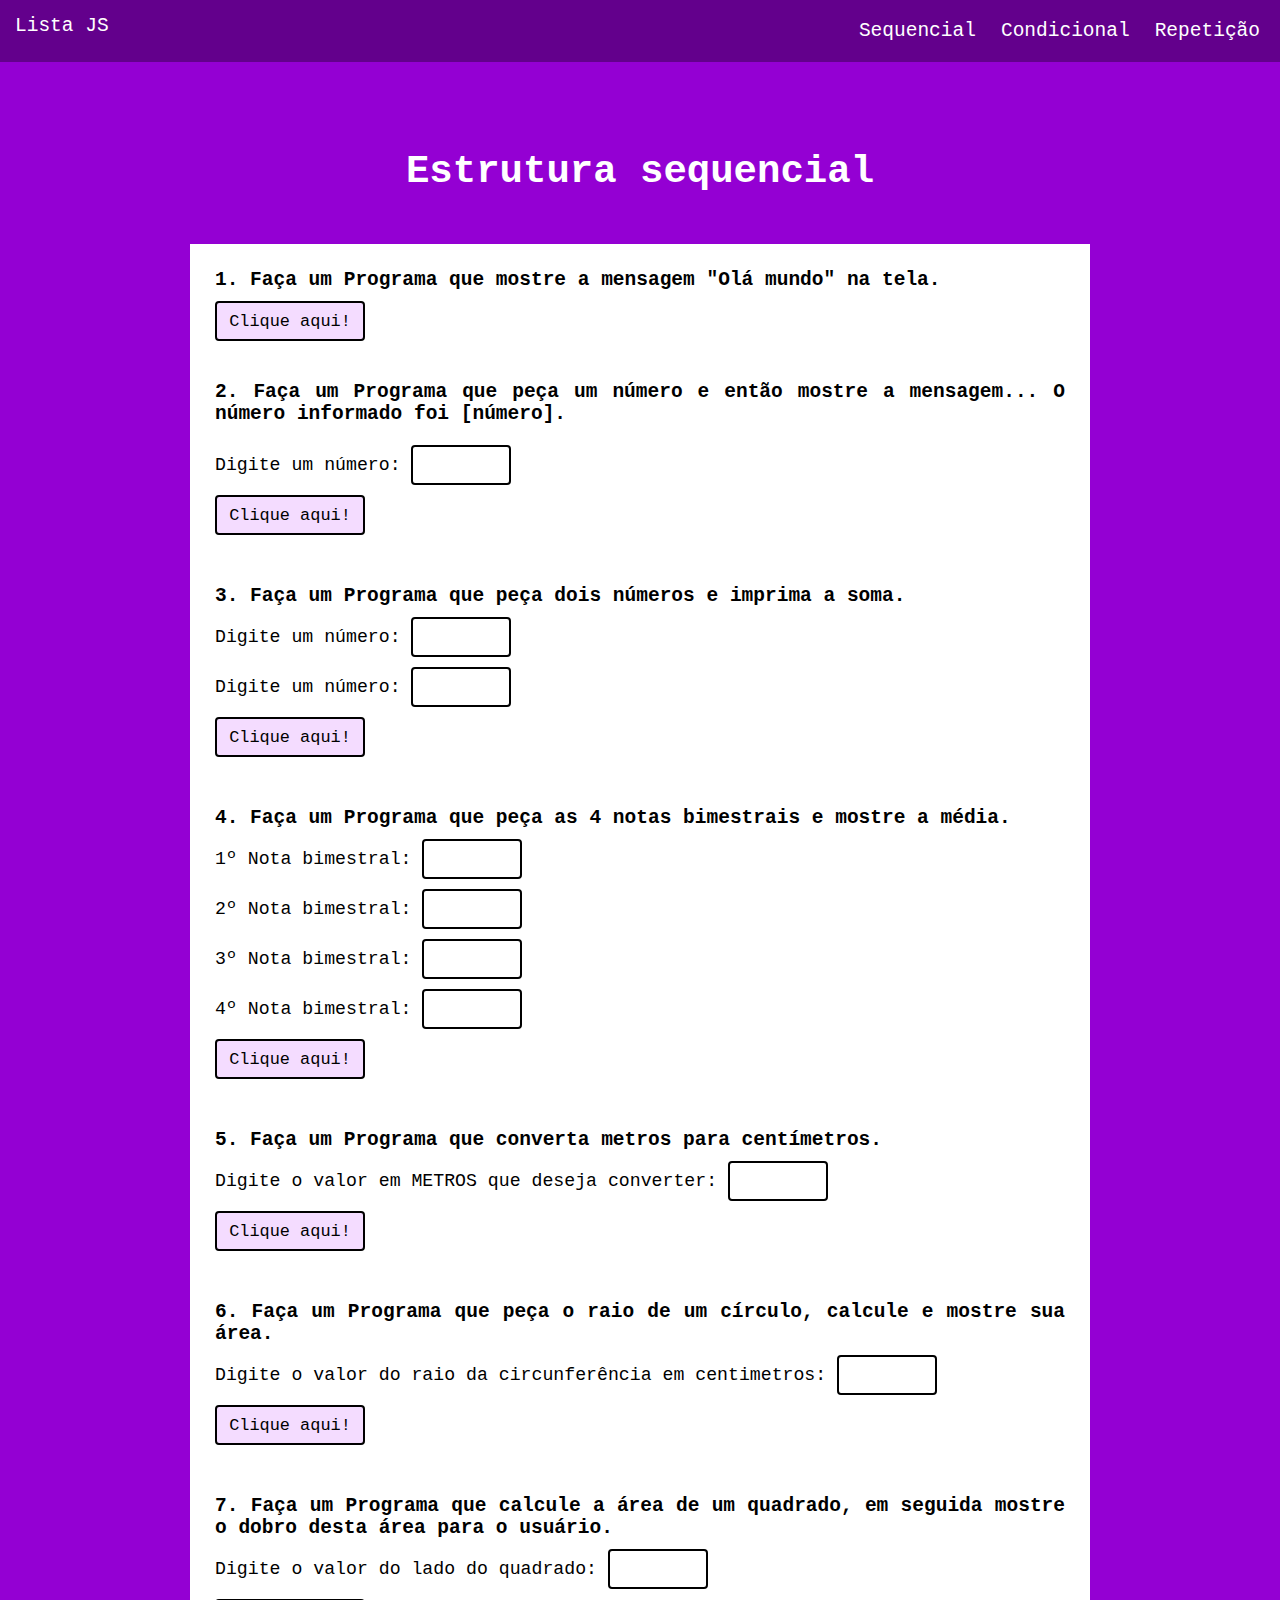
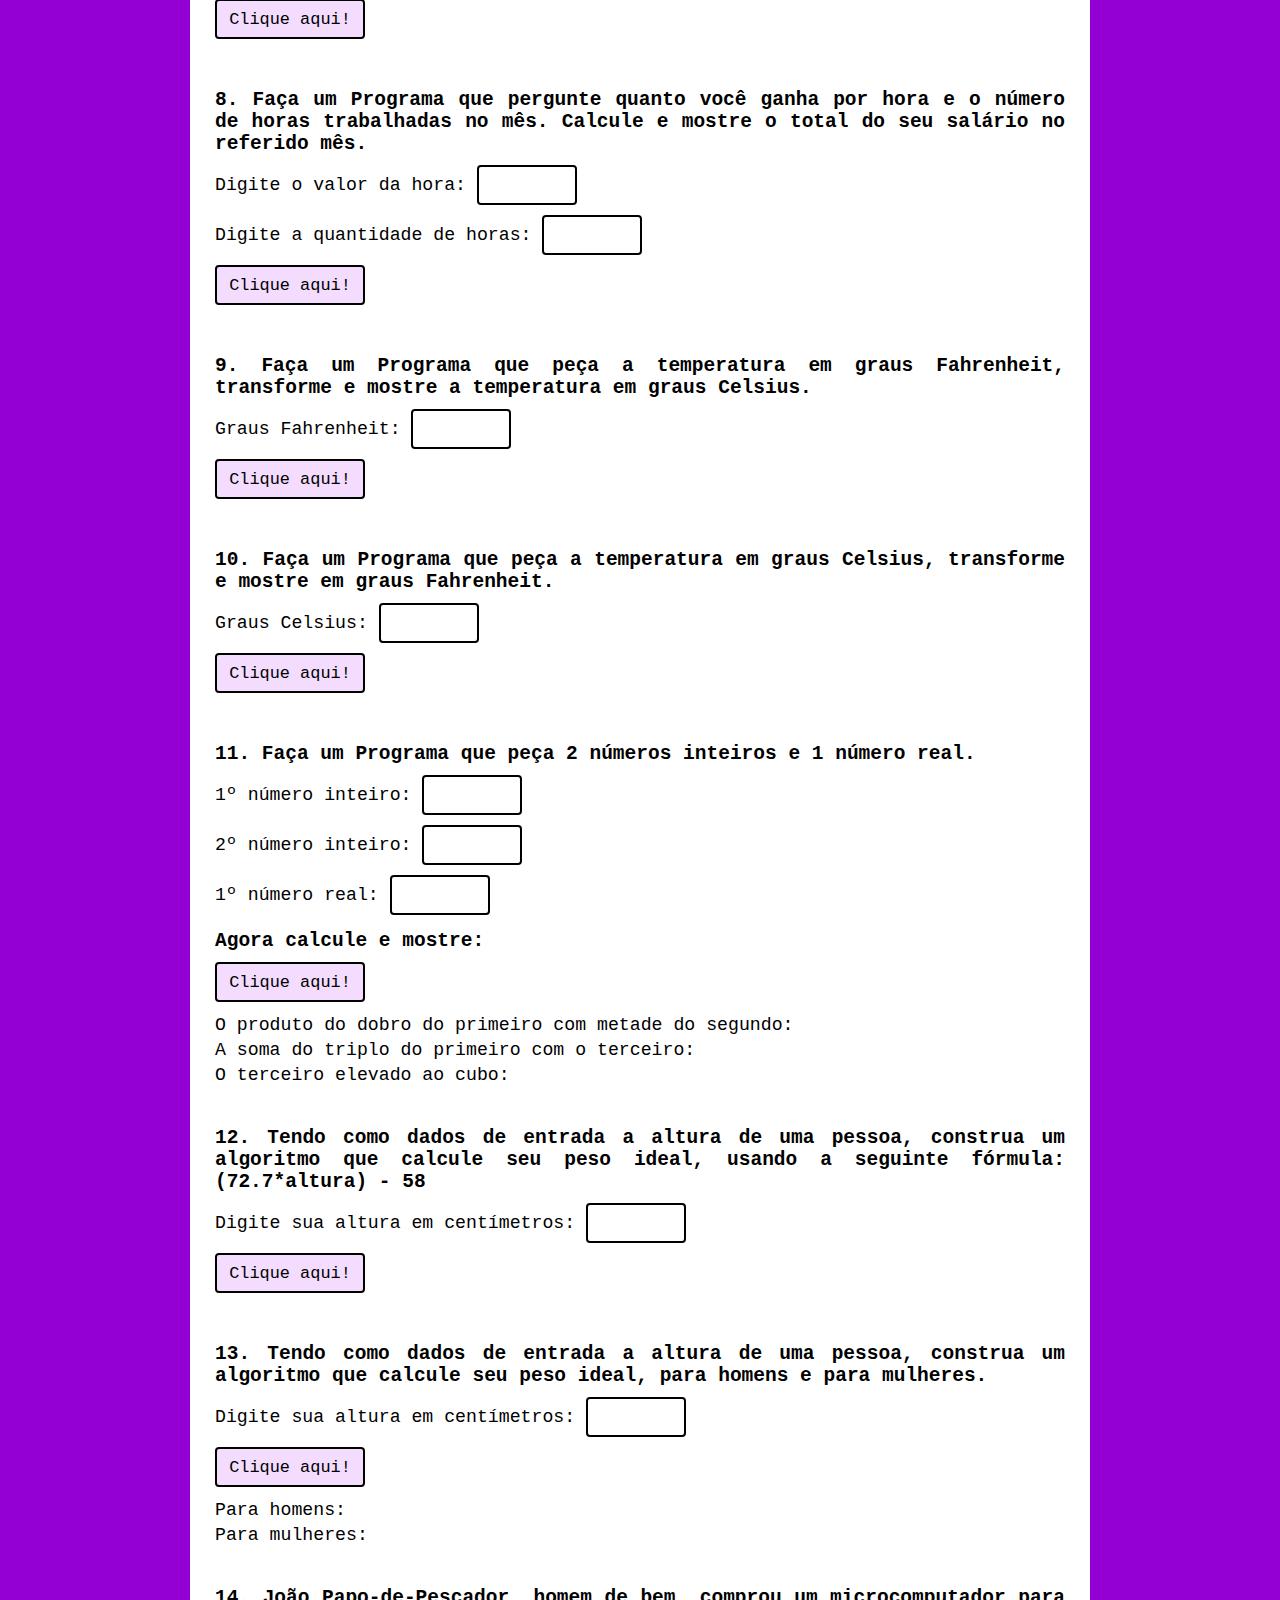
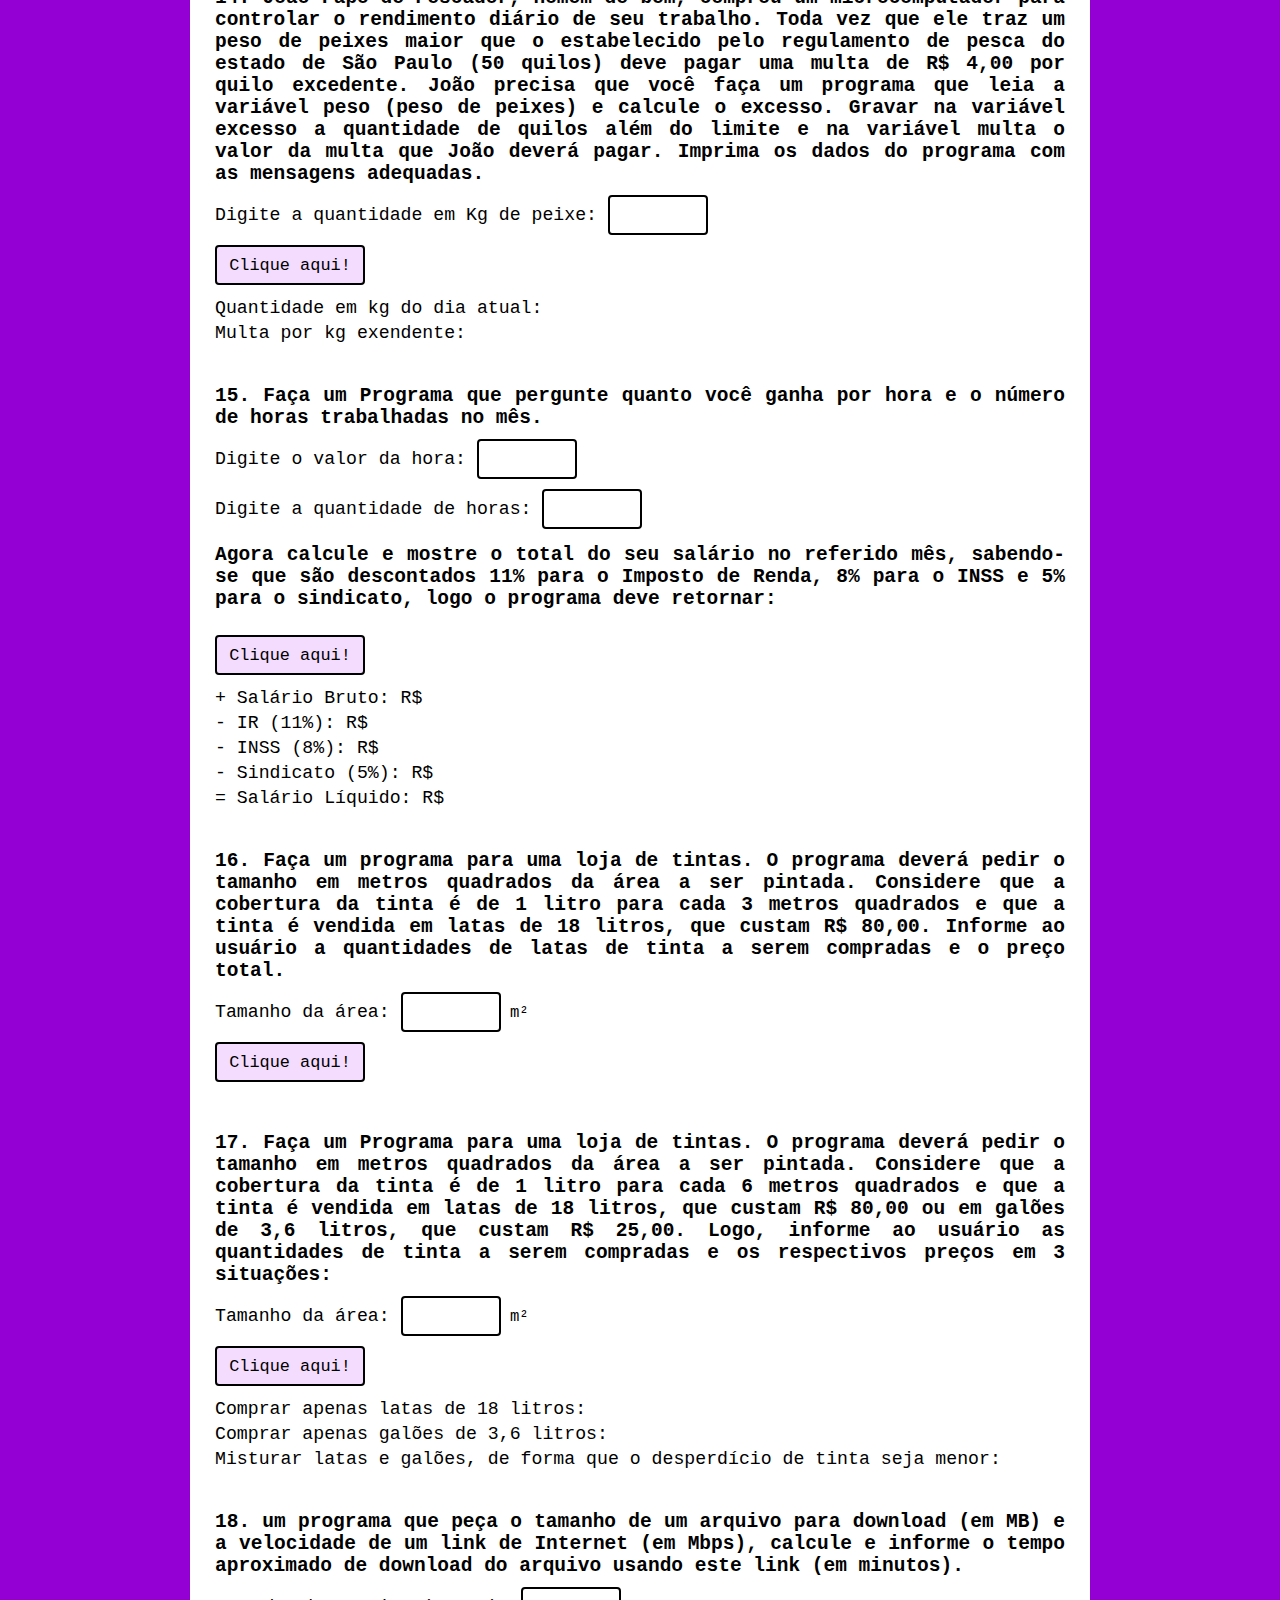
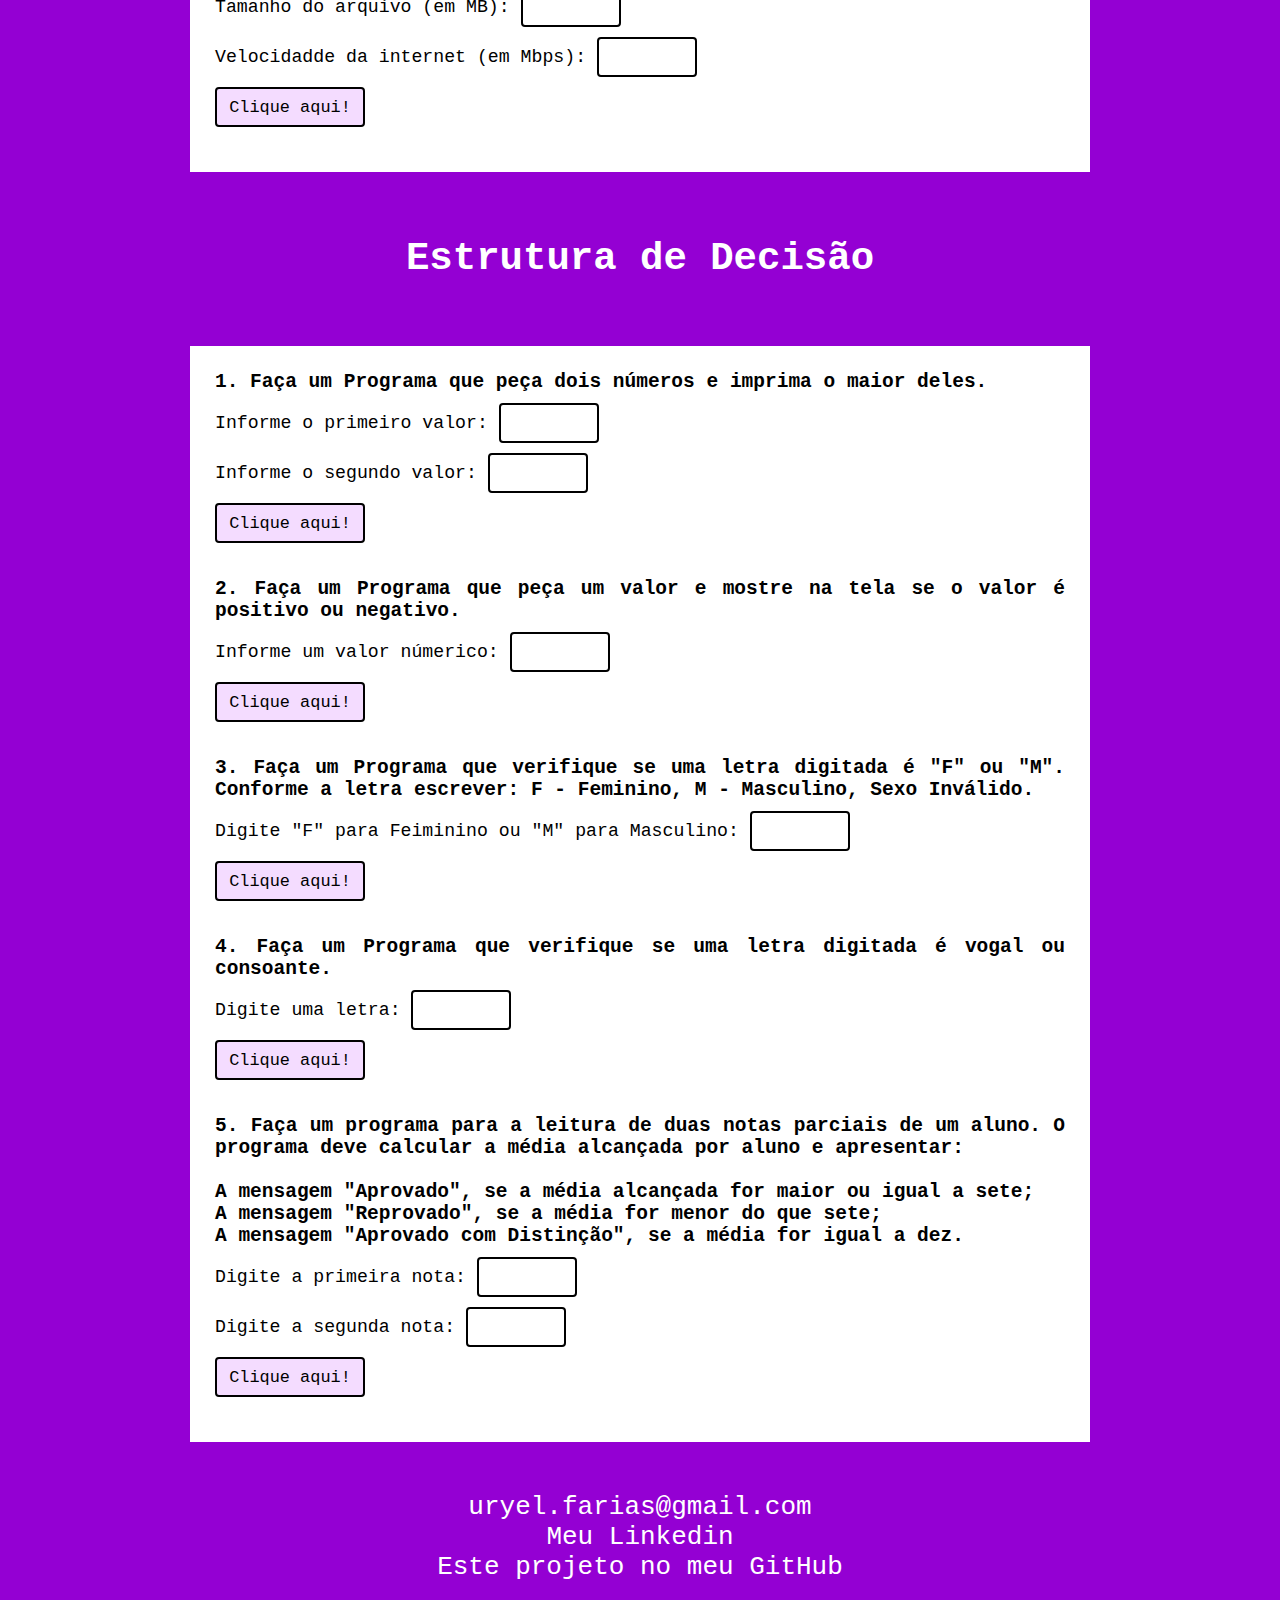
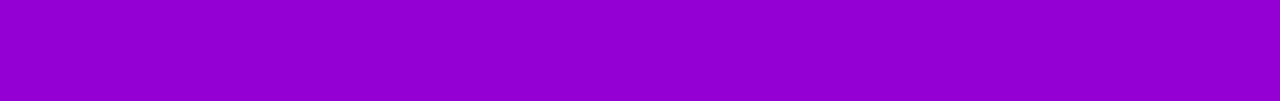
==== index.html @ a4e15558 "Exercício 5 da lista Condicional concluído." ====
<!DOCTYPE html>
<html lang="pt-br">
<head>
    <meta charset="UTF-8">
    <meta http-equiv="X-UA-Compatible" content="IE=edge">
    <meta name="viewport" content="width=device-width, initial-scale=1.0">
    <link rel="stylesheet" href="styles/style.css">
    <title>Exercícios JS</title>
</head>
<body>
    <header>
        <div id="menu_logo">
            <p>Lista JS</p>
        </div>

        
            <div id="menu_itens">
                <nav>
                    <ul>
                        <li>Sequencial</li>
                        <li>Condicional</li>
                        <li>Repetição</li>
                    </ul>
                </nav>
            </div>
        
    </header>
    
    <h1>Estrutura sequencial</h1>
        <section id="sequencial" class="sequencial">
<!-----------EXERCICIO 1.01------------>
            <div class="ex_sequencial">
                <h3>1. Faça um Programa que mostre a mensagem "Olá mundo" na tela.</h3>
                <section id="ex01_camada_1">
                        <button id="botao1_01" class="">Clique aqui!</button>
                </section>    
            </div>

<!-----------EXERCICIO 1.02------------>
        <div class="ex_sequencial">
            <h3>2. Faça um Programa que peça um número e então mostre a mensagem... O número informado foi [número].</h3>
            <section id="ex02_camada_1">
                <div id="conteudo_1-02">
                    <label 
                    for="questao_1-02" 
                    id="label-1-02" 
                    class="rotulos">Digite um número: </label>
                    <input 
                    type="number" 
                    name="entrada_1.02" 
                    min="0" 
                    id="questao_1-02" 
                    class="entradas">
                    <br>
                    
                    <button id="botao1_02">Clique aqui!</button>
                </div>
                <div id="resultado_1-02" class="resultadoFinalExercicios">
                </div>
            </section>
        </div>

<!-----------EXERCICIO 1.03------------>
        <div class="ex_sequencial">
            <h3>3. Faça um Programa que peça dois números e imprima a soma.</h3>

            <section id="ex03Camada1">
                <div id="conteudo_1-03">
                    <label 
                    for="questao3a" 
                    id="entradaEx3_1" 
                    class="rotulos">Digite um número: </label>
                    <input 
                    type="number" 
                    min="0"
                    id="questao3a" 
                    class="entradas">
                    <br>

                    <label 
                    for="questao3b" 
                    id="entradaEx3_2" 
                    class="rotulos">Digite um número: </label>
                    <input 
                    type="number"
                    min="0" 
                    id="questao3b" 
                    class="entradas">
                    <br>

                    <button id="botao1_03">Clique aqui!</button>


                </div>
                <div id="resultado_1-03" class="resultadoFinalExercicios">
                    <p></p>
                </div>
            </section>
        </div>

        <!-----------EXERCICIO 1.04------------>
        <div class="ex_sequencial">
            <h3>4. Faça um Programa que peça as 4 notas bimestrais e mostre a média.</h3>

            <section id="ex04Camada1">
                <div id="conteudo_1-04">
                    <label 
                    for="questao4a" 
                    id="entradaEx4_1" 
                    class="rotulos">1º Nota bimestral: </label>
                    <input 
                    type="number" 
                    min="0"
                    id="questao4a" 
                    class="entradas">
                    <br>

                    <label 
                    for="questao4b" 
                    id="entradaEx4_2" 
                    class="rotulos">2º Nota bimestral: </label>
                    <input 
                    type="number" 
                    min="0"
                    id="questao4b" 
                    class="entradas">
                    <br>

                    <label 
                    for="questao4c" 
                    id="entradaEx4_3" 
                    class="rotulos">3º Nota bimestral: </label>
                    <input 
                    type="number" 
                    min="0"
                    id="questao4c" 
                    class="entradas">
                    <br>

                    <label 
                    for="questao4d" 
                    id="entradaEx4_4" 
                    class="rotulos">4º Nota bimestral: </label>
                    <input 
                    type="number" 
                    min="0"
                    id="questao4d" 
                    class="entradas">
                    <br>
                </div>

                <button id="botao1_04">Clique aqui!</button>

                <div class="resultadoFinalExercicios" id="resultado_1-04">

                </div>
            </section>

        </div>

        <!-----------EXERCICIO 1.05------------>

        <div class="ex_sequencial">
            <h3>5. Faça um Programa que converta metros para centímetros.</h3>
            
            <section id="ex05Camada1">
                <div id="conteudo_1-05">

                    <label 
                    for="questao5"
                    id="entradaEx5"
                    class="rotulos">Digite o valor em METROS que deseja converter: </label>
                    
                    <input 
                    type="number"
                    min="0"
                    id="questao5"
                    class="entradas"
                    >
                    <br>

                    <button id="botao1_05">Clique aqui!</button>
                    
                </div>

                <div id="resultado_1-05" class="resultadoFinalExercicios">

                </div>

            </section>

        </div>

        <!-----------EXERCICIO 1.06------------>

        <div class="ex_sequencial">
            <h3>6. Faça um Programa que peça o raio de um círculo, calcule e mostre sua área.</h3>

            <section id="ex06Camada1">
                <div id="conteudo_1-06">

                <label 
                        for="questao6"
                        id="entradaEx6"
                        class="rotulos">Digite o valor do raio da circunferência em centimetros: </label>

                <input 
                    type="number"
                    min="0"
                    id="questao6"
                    class="entradas">
                    <br>

                <button id="botao1_06">Clique aqui!</button>
                </div>

                <div id="resultado_1-06" class="resultadoFinalExercicios">
                </div>

            </section>

        </div>
        <!-----------EXERCICIO 1.07------------>

        <div class="ex_sequencial">
            <h3>7. Faça um Programa que calcule a área de um quadrado, em seguida mostre o dobro desta área para o usuário.</h3>
            
            <section id="ex07Camada1">
                <div id="conteudo_1-07">

                    <label 
                    for="questao7"
                    id="entradaEx7"
                    class="rotulos">Digite o valor do lado do quadrado: </label>
                    
                    <input 
                    type="number"
                    min="1"
                    id="questao7"
                    class="entradas"
                    >
                    <br>

                    <button id="botao1_07">Clique aqui!</button>
                    

                </div>

            <div id="resultado_1-07" class="resultadoFinalExercicios">
            </div>

            </section>
        
        </div>

        <!-----------EXERCICIO 1.08------------>
        <div class="ex_sequencial">
            <h3>8. Faça um Programa que pergunte quanto você ganha por hora e o número de horas trabalhadas no mês. Calcule e mostre o total do seu salário no referido mês.</h3>
            <section id="ex08Camada1">
                <div id="conteudo_1-08">

                    <label 
                    for="questao8a"
                    id="entradaEx8_1"
                    class="rotulos">Digite o valor da hora: </label>
                    
                    <input 
                    type="number"
                    min="0"
                    id="questao8a"
                    class="entradas"
                    >
                    <br>

                    <label 
                    for="questao8b"
                    id="entradaEx8_2"
                    class="rotulos">Digite a quantidade de horas: </label>
                    
                    <input 
                    type="number"
                    min="0"
                    id="questao8b"
                    class="entradas"
                    >
                    <br>

                    <button id="botao1_08">Clique aqui!</button>
                    
                </div>

                <div id="resultado_1-08" class="resultadoFinalExercicios">
                </div>

            </section>

        </div>

        <!-----------EXERCICIO 1.09------------>
        <div class="ex_sequencial">
            <h3>9. Faça um Programa que peça a temperatura em graus Fahrenheit, transforme e mostre a temperatura em graus Celsius.</h3>
            <section id="ex09Camada1">
                <div id="conteudo_1-09">
    
                    <label 
                    for="questao9"
                    id="entradaEx9"
                    class="rotulos">Graus Fahrenheit: </label>
                        
                    <input 
                    type="number"
                    id="questao9"
                    class="entradas"
                    >
                    <br>
    
                    <button id="botao1_09">Clique aqui!</button>
                        
                </div>
    
                <div id="resultado_1-09" class="resultadoFinalExercicios">
                </div>
    
            </section>
    
        </div>

        <!-----------EXERCICIO 1.10------------>
        <div class="ex_sequencial">
            <h3>10. Faça um Programa que peça a temperatura em graus Celsius, transforme e mostre em graus Fahrenheit.</h3>
            <section id="ex10Camada1">
                <div id="conteudo_1-10">
    
                    <label 
                    for="questao10"
                    id="entradaEx10"
                    class="rotulos">Graus Celsius: </label>
                        
                    <input 
                    type="number"
                    id="questao10"
                    class="entradas"
                    >
                    <br>
    
                    <button id="botao1_10">Clique aqui!</button>
                        
                </div>
    
                <div id="resultado_1-10" class="resultadoFinalExercicios">
                </div>
    
            </section>
    
        </div>
        <!-----------EXERCICIO 1.11------------>

        <div class="ex_sequencial">
            <h3>11. Faça um Programa que peça 2 números inteiros e 1 número real.</h3>
            <section id="ex11Camada1">
                <div id="conteudo_1-11">
    
                    <label 
                    for="questao11a"
                    id="entradaEx11_1"
                    class="rotulos">1º número inteiro: </label>
                        
                    <input 
                    type="number"
                    min="0"
                    id="questao11a"
                    class="entradas"
                    >
                    <br>

                    <label 
                    for="questao11b"
                    id="entradaEx11_2"
                    class="rotulos">2º número inteiro: </label>
                        
                    <input 
                    type="number"
                    min="0"
                    id="questao11b"
                    class="entradas"
                    >
                    <br>

                    <label 
                    for="questao11c"
                    id="entradaEx11_3"
                    class="rotulos">1º número real: </label>
                        
                    <input 
                    type="number"
                    min="0"
                    id="questao11c"
                    class="entradas"
                    >
                    <br>
                    
                </div>
                <br>
                <h3>Agora calcule e mostre:</h3>

                <button id="botao1_11">Clique aqui!</button>

                <div class="resultadoFinalExercicios">
                    <p>O produto do dobro do primeiro com metade do segundo: <span id="item1Ex11"></span></p>
                    <p>A soma do triplo do primeiro com o terceiro: <span id="item2Ex11"></span></p>
                    <p>O terceiro elevado ao cubo: <span id="item3Ex11"></span></p>

                </div>
    
            </section>
    
        </div>
        <!-----------EXERCICIO 1.12------------>
        <div class="ex_sequencial">
            <h3>12. Tendo como dados de entrada a altura de uma pessoa, construa um algoritmo que calcule seu peso ideal, usando a seguinte fórmula: (72.7*altura) - 58</h3>
            <section id="ex12Camada1">
                <div id="conteudo_1-12">
    
                    <label 
                    for="questao12"
                    id="entradaEx12"
                    class="rotulos">Digite sua altura em centímetros: </label>
                        
                    <input 
                    type="number"
                    min="0"
                    id="questao12"
                    class="entradas"
                    >
                    <br>
    
                    <button id="botao1_12">Clique aqui!</button>
                    
                </div>
    
                <div id="resultado_1-12" class="resultadoFinalExercicios">
                </div>
    
            </section>
    
        </div>
        <!-----------EXERCICIO 1.13------------>
        <div class="ex_sequencial">
            <h3>13. Tendo como dados de entrada a altura de uma pessoa, construa um algoritmo que calcule seu peso ideal, para homens e para mulheres.</h3>
            <section id="ex13Camada1">
                <div id="conteudo_1-13">
    
                    <label 
                    for="questao13"
                    id="entradaEx13"
                    class="rotulos">Digite sua altura em centímetros: </label>
                        
                    <input 
                    type="number"
                    min="0"
                    id="questao13"
                    class="entradas"
                    >
                    <br>
    
                    <button id="botao1_13">Clique aqui!</button>
                    
                </div>
    
                <div class="resultadoFinalExercicios">
                    <p>Para homens: <span id="resultado_1-13a"></span></p>
                    <p>Para mulheres: <span id="resultado_1-13b"></span></p>
                </div>
    
            </section>
    
        </div>
        <!-----------EXERCICIO 1.14------------>
        <div class="ex_sequencial">
            <h3>14. João Papo-de-Pescador, homem de bem, comprou um microcomputador para controlar o rendimento diário de seu             trabalho. Toda vez que ele traz um peso de peixes maior que o estabelecido pelo regulamento de pesca do estado de São Paulo (50 quilos) deve pagar uma multa de R$ 4,00 por quilo excedente. João precisa que você faça um programa que leia a variável peso (peso de peixes) e calcule o excesso. Gravar na variável excesso a quantidade de quilos além do limite e na variável multa o valor da multa que João deverá pagar. Imprima os dados do programa com as mensagens adequadas.</h3>
            <section id="ex14Camada1">
                <div id="conteudo_1-14">
    
                    <label 
                    for="questao14"
                    id="entradaEx14"
                    class="rotulos">Digite a quantidade em Kg de peixe: </label>
                        
                    <input 
                    type="number"
                    min="0"
                    id="questao14"
                    class="entradas"
                    >
                    <br>
    
                    <button id="botao1_14">Clique aqui!</button>
                    
                </div>
    
                <div class="resultadoFinalExercicios">
                    <p>Quantidade em kg do dia atual: <span id="resultado_1-14a"></span></p>
                    <p>Multa por kg exendente: <span id="resultado_1-14b"></span></p>
                </div>
    
            </section>
    
        </div>
        <!-----------EXERCICIO 1.15------------>
        <div class="ex_sequencial">
            <h3>15. Faça um Programa que pergunte quanto você ganha por hora e o número de horas trabalhadas no mês. </h3>
            <section id="ex15Camada1">
                <div id="conteudo_1-15">

                    <label 
                    for="questao15a"
                    id="entradaEx15a"
                    class="rotulos">Digite o valor da hora: </label>
                    
                    <input 
                    type="number"
                    min="0"
                    id="questao15a"
                    class="entradas"
                    >
                    <br>

                    <label 
                    for="questao15b"
                    id="entradaEx15b"
                    class="rotulos">Digite a quantidade de horas: </label>
                    
                    <input 
                    type="number"
                    min="0"
                    id="questao15b"
                    class="entradas"
                    >
                    <br>
                    <br>

                    <h3>Agora calcule e mostre o total do seu salário no referido mês, sabendo-se que são descontados 11% para o Imposto de Renda, 8% para o INSS e 5% para o sindicato, logo o programa deve retornar:</h3>
                    <br>
                    <button id="botao1_15">Clique aqui!</button>

                </div>

                <div class="resultadoFinalExercicios">
                    <p>+ Salário Bruto: R$ <span id="resultado_15-1"></span></p>
                    <p>- IR (11%): R$ <span id="resultado_15-2"></span></p>
                    <p>- INSS (8%): R$ <span id="resultado_15-3"></span></p>
                    <p>- Sindicato (5%): R$ <span id="resultado_15-4"></span></p>
                    <p>= Salário Líquido: R$ <span id="resultado_15-5"></span></p>
                </div>

            </section>

        </div>

        <!-----------EXERCICIO 1.16------------>
        <div class="ex_sequencial">
            <h3>16. Faça um programa para uma loja de tintas. O programa deverá pedir o tamanho em metros quadrados da área a ser pintada. Considere que a cobertura da tinta é de 1 litro para cada 3 metros quadrados e que a tinta é vendida em latas de 18 litros, que custam R$ 80,00. Informe ao usuário a quantidades de latas de tinta a serem compradas e o preço total.</h3>
            <section id="ex16Camada1">
                <div id="conteudo_1-16">
    
                    <label 
                    for="questao16"
                    id="entradaEx16"
                    class="rotulos">Tamanho da área: </label>
                        
                    <input 
                    type="number"
                    min="0"
                    id="questao16"
                    class="entradas"
                    ><span> m²</span>
                    <br>
    
                    <button id="botao1_16">Clique aqui!</button>
                    
                </div>
    
                <div id="resultado_1-16" class="resultadoFinalExercicios">
                </div>
    
            </section>
    
        </div>
        <!-----------EXERCICIO 1.17------------>
        <div class="ex_sequencial">
            <h3>17. Faça um Programa para uma loja de tintas. O programa deverá pedir o tamanho em metros quadrados da área a ser pintada. Considere que a cobertura da tinta é de 1 litro para cada 6 metros quadrados e que a tinta é vendida em latas de 18 litros, que custam R$ 80,00 ou em galões de 3,6 litros, que custam R$ 25,00. Logo, informe ao usuário as quantidades de tinta a serem compradas e os respectivos preços em 3 situações:</h3>
            <section id="ex05Camada1">
                <div id="conteudo_1-05">
    
                    <label 
                    for="questao17"
                    id="entradaEx17"
                    class="rotulos">Tamanho da área: </label>
                        
                    <input 
                    type="number"
                    min="0"
                    id="questao17"
                    class="entradas"
                    ><span> m²</span>
                    <br>
    
                    <button id="botao1_17">Clique aqui!</button>
                    
                </div>
    
                <div class="resultadoFinalExercicios">
                    <p>Comprar apenas latas de 18 litros: <span id="resultado_1-17a"></span></p>
                    <p>Comprar apenas galões de 3,6 litros: <span id="resultado_1-17b"></span></p>
                    <p>Misturar latas e galões, de forma que o desperdício de tinta seja menor: <span id="resultado_1-17c"></span></p>
                </div>
    
            </section>
    
        </div>
        <!-----------EXERCICIO 1.18------------>
        <div class="ex_sequencial">
            <h3>18. um programa que peça o tamanho de um arquivo para download (em MB) e a velocidade de um link de Internet (em
                Mbps), calcule e informe o tempo aproximado de download do arquivo usando este link (em minutos).</h3>
            <section id="ex18Camada1">
                <div id="conteudo_1-18">
    
                    <label 
                    for="questao18a"
                    id="entradaEx18a"
                    class="rotulos">Tamanho do arquivo (em MB):  </label>
                        
                    <input 
                    type="number"
                    min="0"
                    id="questao18a"
                    class="entradas"
                    >
                    <br>
    
                    <label 
                    for="questao18b"
                    id="entradaEx18b"
                    class="rotulos">Velocidadde da internet (em Mbps): </label>
                        
                    <input 
                    type="number"
                    min="0"
                    id="questao18b"
                    class="entradas"
                    >
                    <br>

                    <button id="botao1_18">Clique aqui!</button>
                    
                </div>
    
                <div id="resultado_1-18" class="resultadoFinalExercicios">
                </div>
    
            </section>
    
        </div>
        

    </section>

    <h2 id="estruturaCondicional">Estrutura de Decisão</h2>

    <article class="estruturaDecisao-bg">
        <section class="estruturaDecisao">


<!-----------EXERCICIO 2.01------------>
            <div class="conteudo">

                <h3>1. Faça um Programa que peça dois números e imprima o maior deles.</h3>
            
            <section id="dadosDeEntrada_decisao_exercicio">
                <div id="conteudo_2-01">
    
                    <label 
                    for="entrada-2-01a"
                    id="descricao-ex2-01a"
                    class="rotulos">Informe o primeiro valor: </label>
                        
                    <input 
                    type="number"
                    min="0"
                    id="entrada-2-01a"
                    class="entradas"
                    >
                    <br>

                    <label 
                    for="entrada-2-01b"
                    id="descricao-ex2-01b"
                    class="rotulos">Informe o segundo valor: </label>
                        
                    <input 
                    type="number"
                    min="0"
                    id="entrada-2-01b"
                    class="entradas"
                    >
                    <br>
    
                    <button id="botao2_01">Clique aqui!</button>
                    
                </div>
    
                <div id="resultado-2-01" class="resultadoFinalExercicios">
                </div>
    
            </section>

            </div>


<!-----------EXERCICIO 2.02------------>
            <div class="conteudo">

                <h3>2. Faça um Programa que peça um valor e mostre na tela se o valor é positivo ou negativo.</h3>
            
            <section id="dadosDeEntrada_decisao_exercicio">
                <div id="conteudo_2-02">
    
                    <label 
                    for="entrada-2-02"
                    id="descricao-ex2-02"
                    class="rotulos">Informe um valor númerico: </label>
                        
                    <input 
                    type="number"
                    id="entrada-2-02"
                    class="entradas"
                    >
                    <br>

    
                    <button id="botao2_02">Clique aqui!</button>
                    
                </div>
    
                <div id="resultado-2-02" class="resultadoFinalExercicios">
                </div>
    
            </section>

            </div>

<!-----------EXERCICIO 2.03------------>
<div class="conteudo">

    <h3>3. Faça um Programa que verifique se uma letra digitada é "F" ou "M". Conforme a letra escrever: F - Feminino, M - Masculino, Sexo Inválido.</h3>

<section id="dadosDeEntrada_decisao_exercicio">
    <div id="conteudo_2-03">

        <label 
        for="entrada-2-03"
        id="descricao-ex2-03"
        class="rotulos">Digite "F" para Feiminino ou "M" para Masculino: </label>
            
        <input 
        type="text"
        maxlength="1"
        id="entrada-2-03"
        class="entradas"
        >
        <br>


        <button id="botao2_03">Clique aqui!</button>
        
    </div>

    <div id="resultado-2-03" class="resultadoFinalExercicios">
    </div>

</section>

</div>


<!-----------EXERCICIO 2.04------------>

<div class="conteudo">

    <h3>4. Faça um Programa que verifique se uma letra digitada é vogal ou consoante.</h3>

<section id="dadosDeEntrada_decisao_exercicio">
    <div id="conteudo_2-04">

        <label 
        for="entrada-2-04"
        id="descricao-ex2-04"
        class="rotulos">Digite uma letra: </label>
            
        <input 
        type="text"
        maxlength="1"
        id="entrada-2-04"
        class="entradas"
        >
        <br>


        <button id="botao2_04">Clique aqui!</button>
        
    </div>

    <div id="resultado-2-04" class="resultadoFinalExercicios">
    </div>

</section>

</div>

<!-----------EXERCICIO 2.05------------>
<div class="conteudo">

    <h3>5. Faça um programa para a leitura de duas notas parciais de um aluno. O programa deve calcular a média alcançada por aluno e apresentar: 
        <br><br>
        A mensagem "Aprovado", se a média alcançada for maior ou igual a sete;
        <br>
        A mensagem "Reprovado", se a média for menor do que sete;
        <br>
        A mensagem "Aprovado com Distinção", se a média for igual a dez.</h3>

<section id="dadosDeEntrada_decisao_exercicio">
    <div id="conteudo_2-05">

        <label 
        for="entrada-2-05a"
        id="descricao-ex2-05a"
        class="rotulos">Digite a primeira nota: </label>
            
        <input 
        type="number"
        id="entrada-2-05a"
        class="entradas"
        >
        <br>
        <label 
        for="entrada-2-05b"
        id="descricao-ex2-05b"
        class="rotulos">Digite a segunda nota: </label>
            
        <input 
        type="number"
        id="entrada-2-05b"
        class="entradas"
        >
        <br>


        <button id="botao2_05">Clique aqui!</button>
        
    </div>

    <div id="resultado-2-05" class="resultadoFinalExercicios">
    </div>

</section>

</div>
<!-----------EXERCICIO 2.06------------>
<!-----------EXERCICIO 2.07------------>
<!-----------EXERCICIO 2.08------------>
<!-----------EXERCICIO 2.09------------>
<!-----------EXERCICIO 2.10------------>
<!-----------EXERCICIO 2.11------------>
<!-----------EXERCICIO 2.12------------>
<!-----------EXERCICIO 2.13------------>
<!-----------EXERCICIO 2.14------------>
<!-----------EXERCICIO 2.15------------>
<!-----------EXERCICIO 2.16------------>
<!-----------EXERCICIO 2.17------------>
<!-----------EXERCICIO 2.18------------>
<!-----------EXERCICIO 2.19------------>
<!-----------EXERCICIO 2.20------------>
<!-----------EXERCICIO 2.21------------>
<!-----------EXERCICIO 2.22------------>
<!-----------EXERCICIO 2.23------------>
<!-----------EXERCICIO 2.24------------>
<!-----------EXERCICIO 2.25------------>
<!-----------EXERCICIO 2.26------------>
<!-----------EXERCICIO 2.27------------>
<!-----------EXERCICIO 2.28------------>



<!-----------final do escopo da estrutura de decisão------------>
        </section>
    </article>

    <!--
        ESTRUTURA BASE DAS QUESTÕES 
    =
    -->
    <footer>

        <div>
            <p>uryel.farias@gmail.com</p>
            <a href="https://www.linkedin.com/in/uryel-farias-b2703a191/" target="blank">Meu Linkedin</a>
            <br>
            <a href="https://github.com/uryel-farias/Lista_de_exercicios_JS" target="blank">Este projeto no meu GitHub </a>
        </div>

    </footer>
    
    <script src="script.js"></script>
</body>
</html>
---- styles/style.css ----
* {
   margin: 0;
   padding: 0;
   box-sizing: border-box;
   font-family: monospace;

}

body {
    background: darkviolet;
}

header {
    width: 100%;
    padding: 15px;
    display: flex;
    position: fixed;
    top: 0;
    left: 0;
    justify-content: space-between;
    background: rgb(99, 0, 140);
    color: white;
    font-size: 1.5em;

}

ul {
    display: flex;
}

ul li {
    list-style: none;
    text-decoration: none;
    margin-left: 15px;
    padding: 5px;
    transition: background 0.5s;
    
    
}

ul li:hover{
    cursor: pointer;
    box-sizing: border-box;
    background: darkviolet;
    border-radius: 15px 0px 15px 0px;
   
    

}


h1 {
    font-size: 3em;
    text-align: center;
    padding-top: 150px;
    padding-bottom: 50px;
    color: white;
}

.sequencial{
    max-width: 900px;
    min-width: 400px;
    display: flex;
    flex-wrap: wrap;
    flex-direction: column;
    margin: 0 auto;
    background: white;
    padding: 10px;
}

h3 {
    font-size: 1.5em;
}

footer{
    width: 100%;
    padding: 50px 20px 50px 20px ;
    font-size: 2em;
    display: flex;
    
}

footer div {
    width: 100%;
}

footer div a{
text-decoration: none;
color: white;

}

footer div p {
    color: white;
}

footer div {
    text-align: center;
}




/* base-------------------------------------------*/

button {

    margin-top: 10px;
    height: 40px;
    width: 150px;
    padding: 5px;
    font-family: monospace;
    font-size: 1.3em;
    background: rgb(244, 220, 255);
    border: 2px solid black;
    border-radius: 4px;
    transition: 0.5s;
}

button:hover {
    font-weight: bold;
    background: rgb(224, 154, 253);
    
}

.rotulos{
    font-size: 1.4em;
}
.entradas{
    font-size: 1.4em;
    border: solid 2px black;
    border-radius: 4px;
    margin-top: 10px;
    height: 40px;
}

.entradas:hover{
    background: rgb(244, 220, 255);
}

.resultadoFinalExercicios {
    padding-top: 10px;
    padding-bottom: 10px;
    font-size: 1.4em;
    
}

span {
    font-size: 1.2em;
}

/* exercicio 1.01-------------------------------------------*/
.ex_sequencial {
    margin: 15px;
    text-align: justify;
    
    
}

#ex01_camada_1{
    width: 100%;
    height: 60px;
    display: flex;
}

/* exercicio 1.02-------------------------------------------*/
#ex02_camada_1 {
    width: 100%;
    
}

#conteudo_1-02 {
    padding-top: 10px;
    
}

#conteudo_1-02 input {
    width: 100px;
    height: 40px;
   
}



/* exercicio 1.03-------------------------------------------*/
#questao3a{
    width: 100px;
}

#questao3b{
    width: 100px;
}

/* exercicio 1.04-------------------------------------------*/

#questao4a, #questao4b, #questao4c, #questao4d {
 width: 100px;
} 


/* exercicio 1.05-------------------------------------------*/

#questao5 {
    width: 100px;
}
/* exercicio 1.06-------------------------------------------*/
#questao6 {
    width: 100px;
}

/* exercicio 1.07-------------------------------------------*/
#questao7 {
    width: 100px;
}

/* exercicio 1.08-------------------------------------------*/
#questao8a {
    width: 100px;
}
#questao8b {
    width: 100px;
}

/* exercicio 1.09-------------------------------------------*/
#questao9 {
    width: 100px;
}

/* exercicio 1.10-------------------------------------------*/
#questao10 {
    width: 100px;
}

/* exercicio 1.11-------------------------------------------*/
#questao11a {
    width: 100px;
}
#questao11b {
    width: 100px;
}
#questao11c {
    width: 100px;
}

/* exercicio 1.12-------------------------------------------*/
#questao12 {
    width: 100px;
}

/* exercicio 1.13-------------------------------------------*/
#questao13 {
    width: 100px;
}

/* exercicio 1.14-------------------------------------------*/
#questao14 {
    width: 100px;
}

/* exercicio 1.15-------------------------------------------*/
#questao15a {
    width: 100px;
}
#questao15b {
    width: 100px;
}

/* exercicio 1.16-------------------------------------------*/
#questao16 {
    width: 100px;
}
/* exercicio 1.17-------------------------------------------*/
#questao17 {
    width: 100px;
}

/* exercicio 1.18-------------------------------------------*/
#questao18a {
    width: 100px;
}
#questao18b {
    width: 100px;
}



/* Inicio da Estrutura de Decisão-------------------------------------------*/

h2{
    font-size: 3em;
    text-align: center;
    padding-top: 5rem;
    padding-bottom: 5rem;
    color: white;
}

.estruturaDecisao-bg {
    max-width: 900px;
    min-width: 400px;
    display: flex;
    flex-wrap: wrap;
    flex-direction: column;
    margin: 0 auto;
    background: white;
    padding: 10px;
}



.conteudo {
    margin: 15px;
    text-align: justify;
}

#dadosDeEntrada_decisao_exercicio input {
    width: 100px;
    height: 40px;
   
}

/* exercicio 2.01-------------------------------------------*/
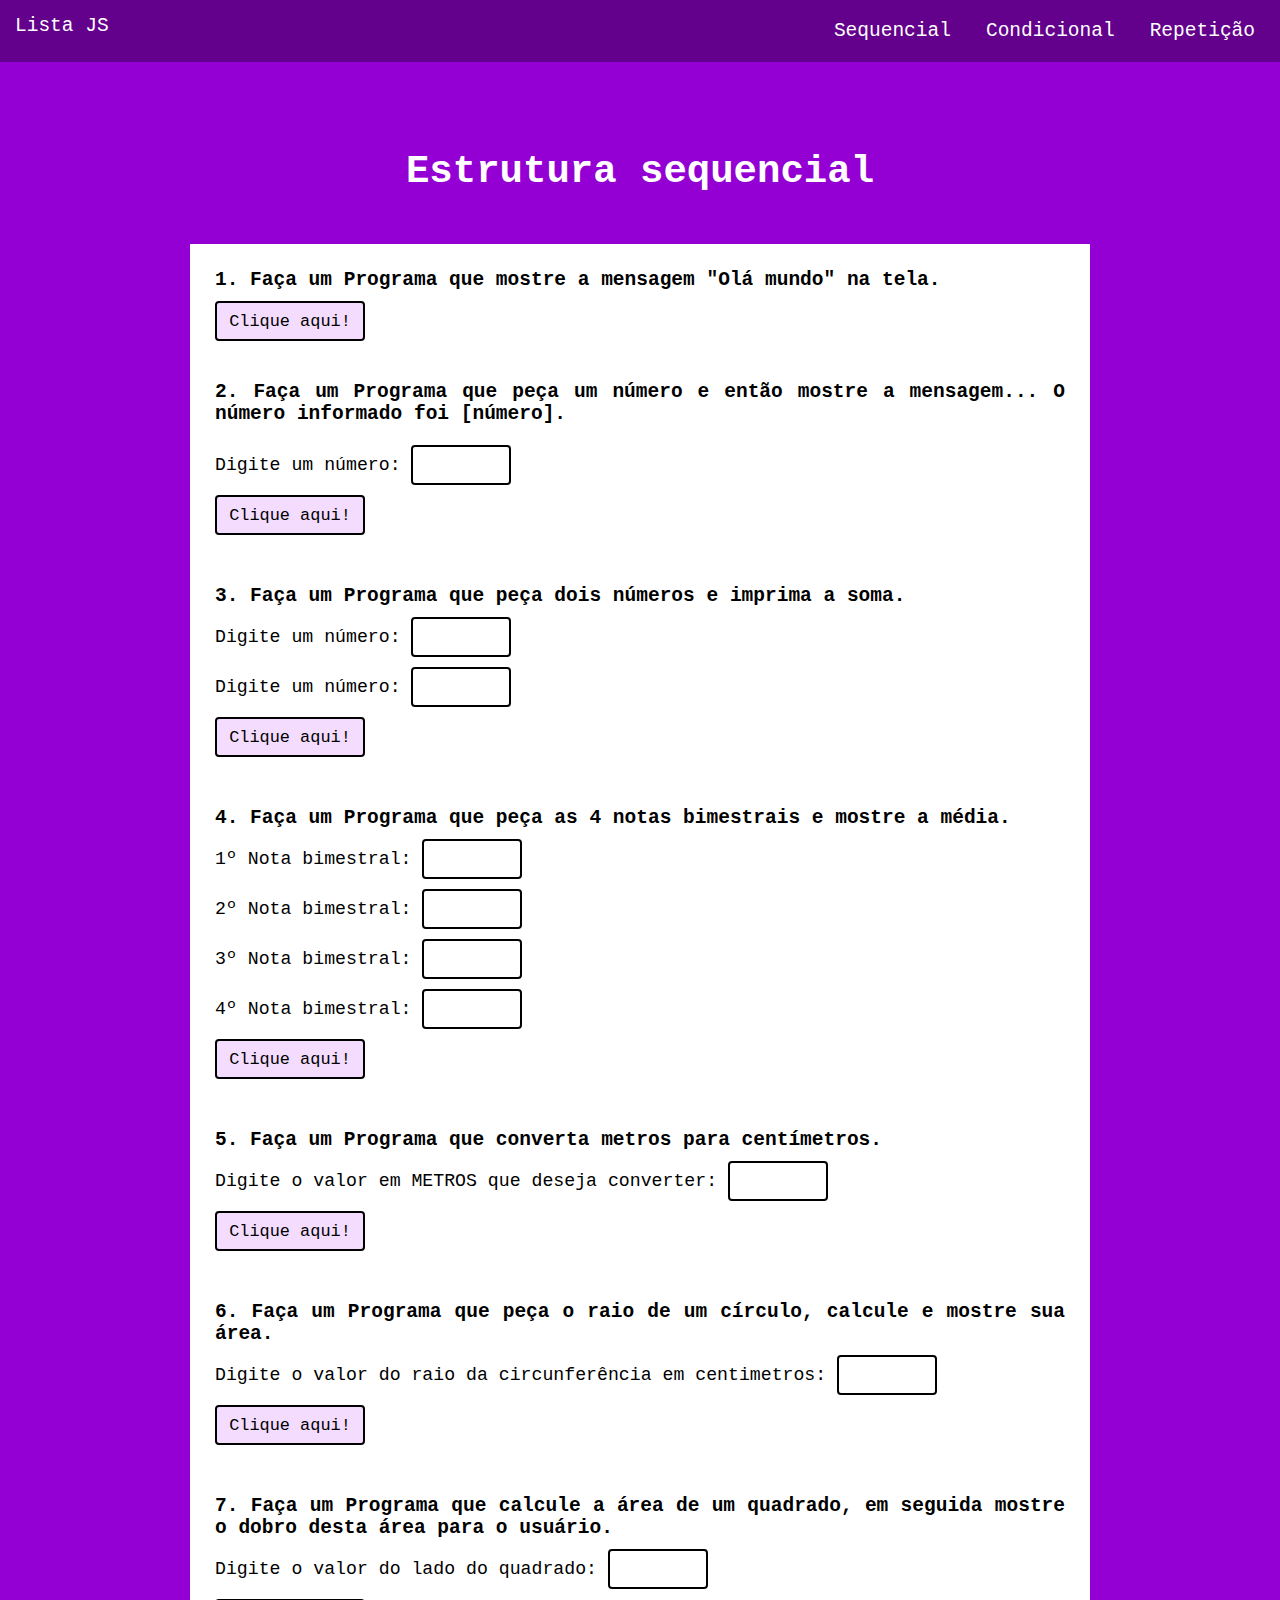
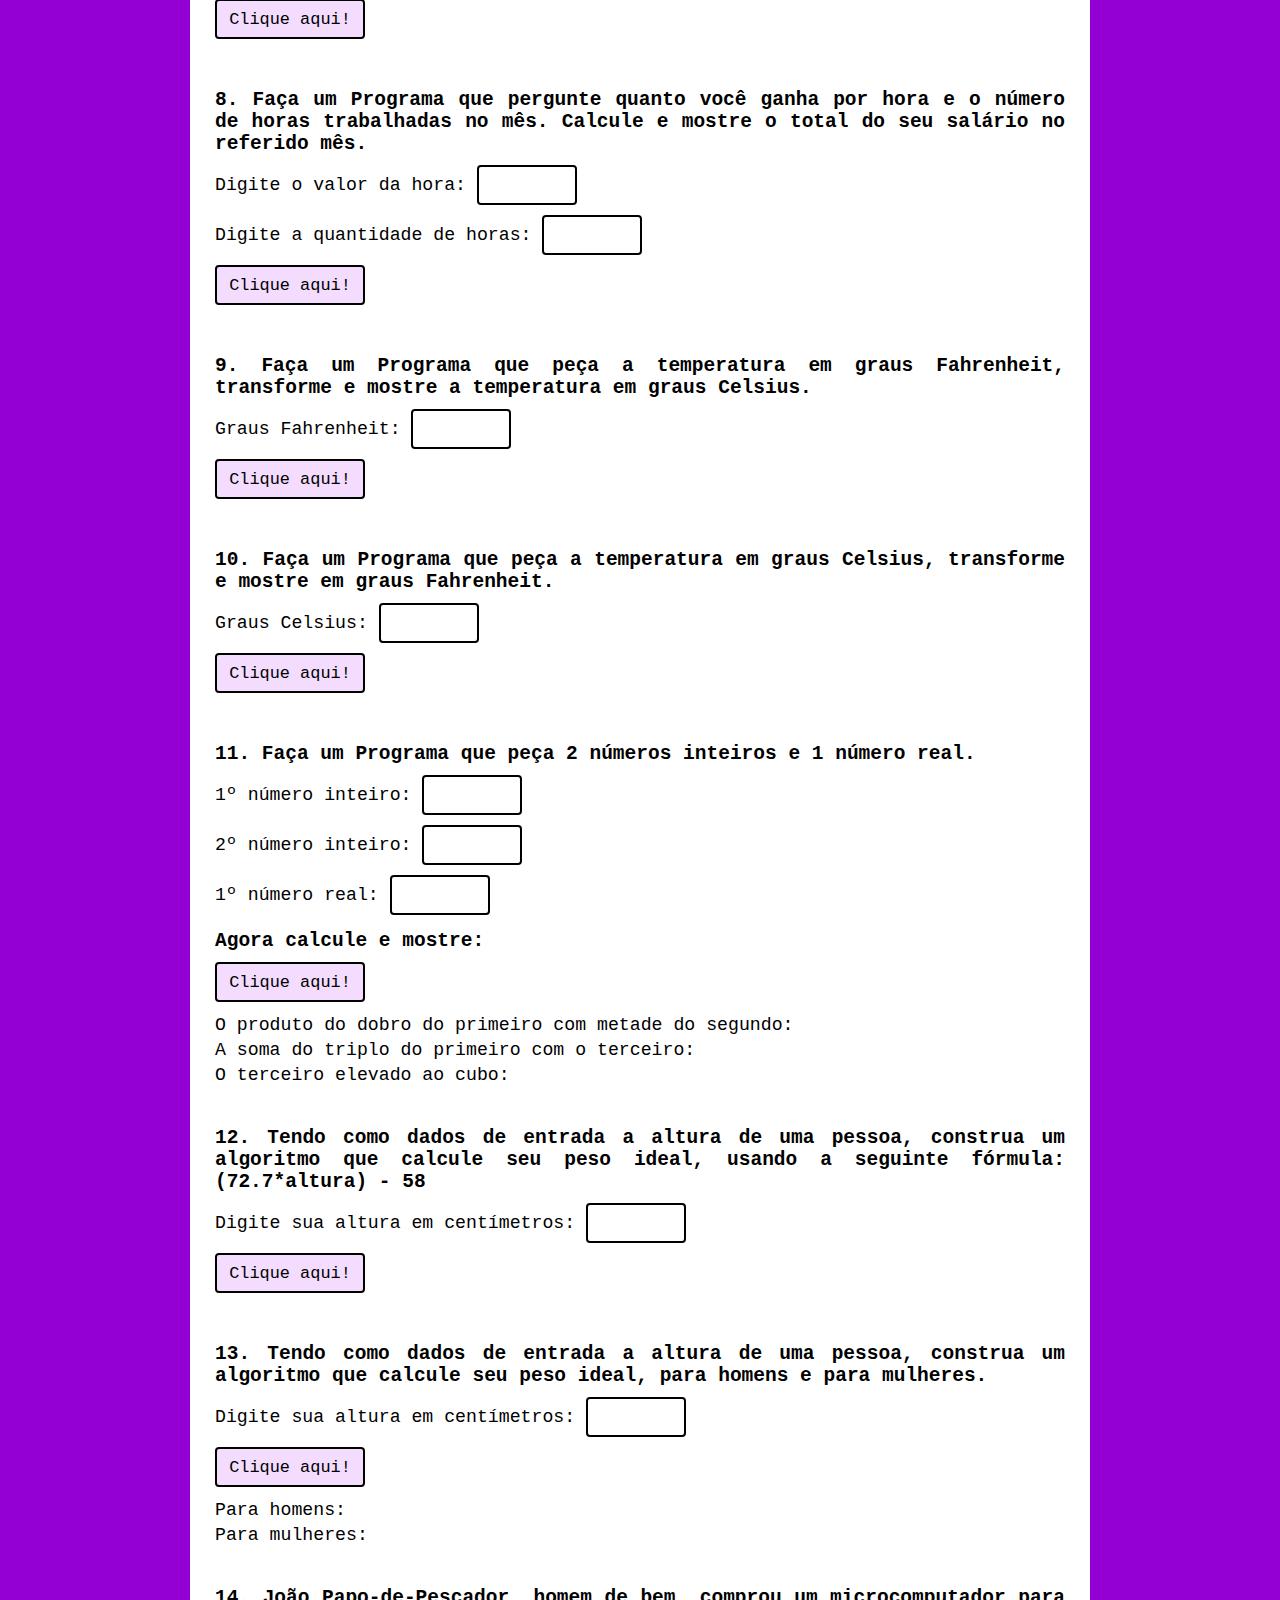
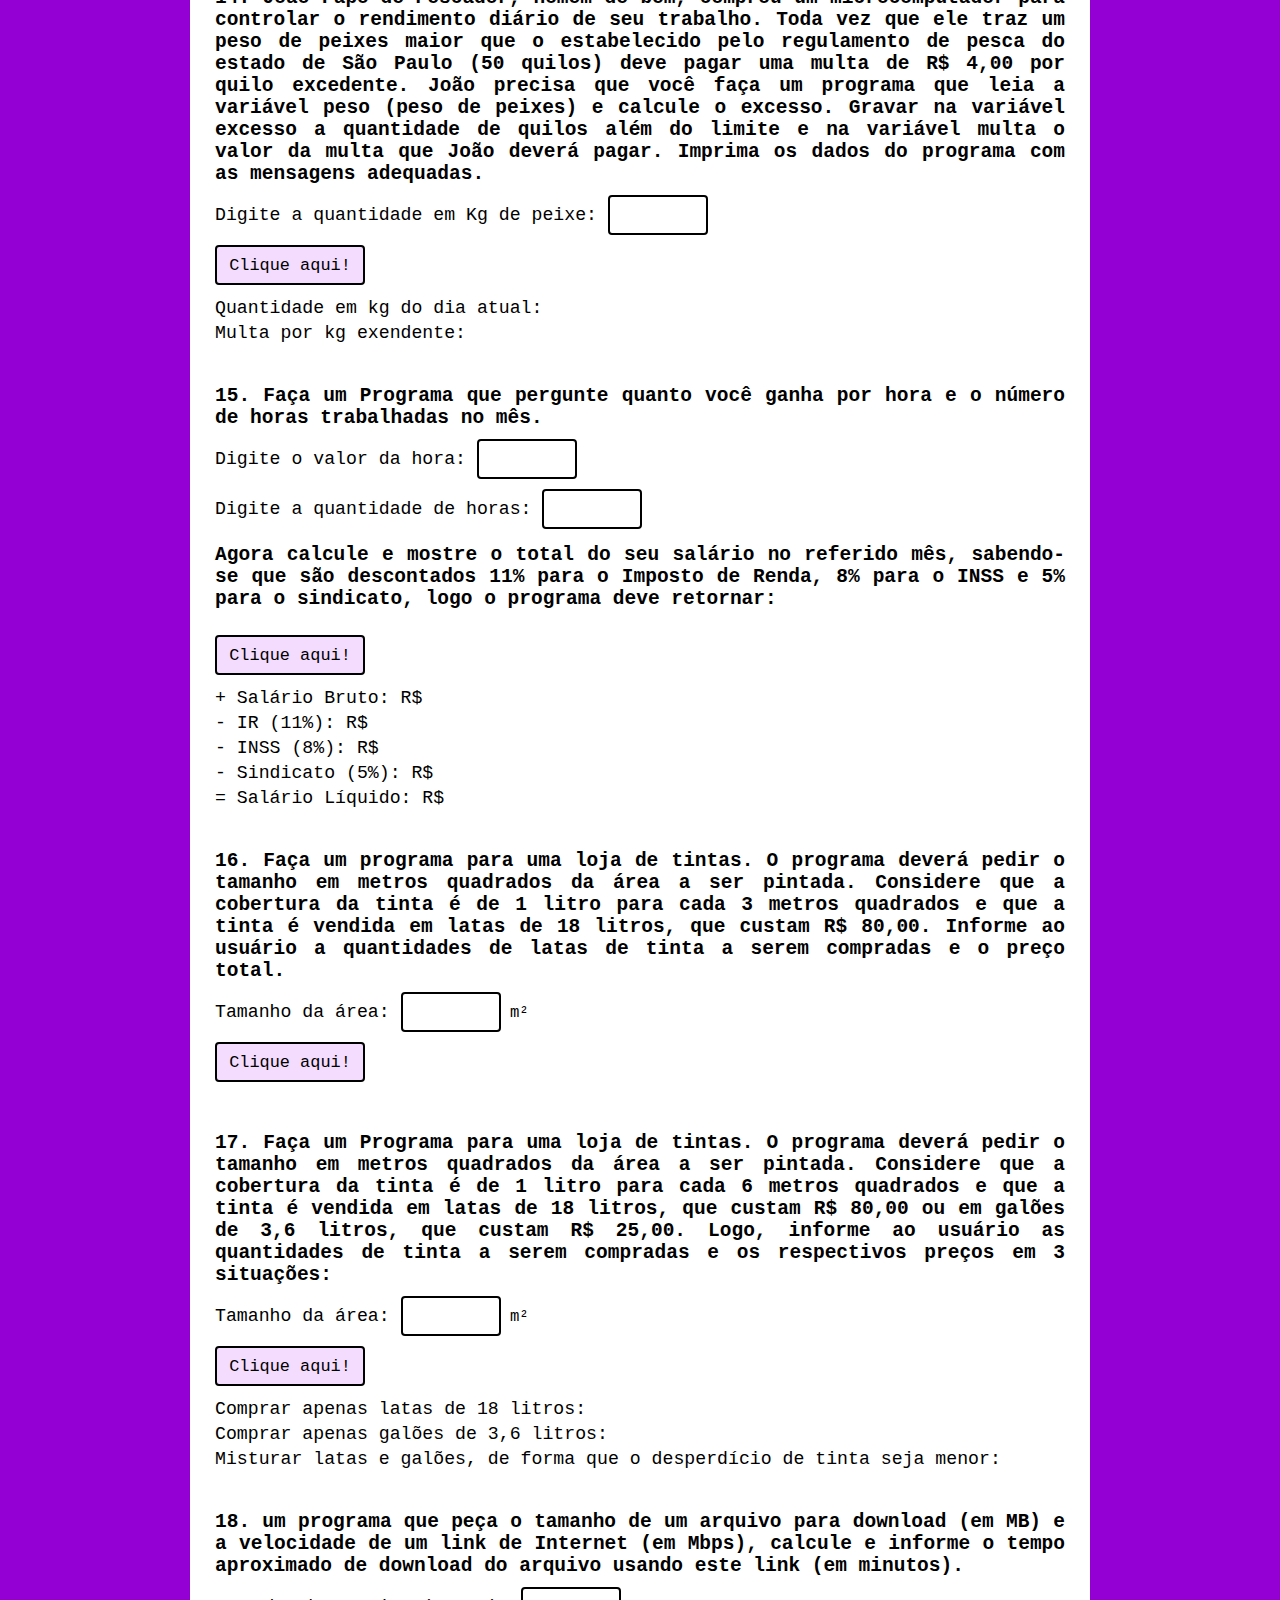
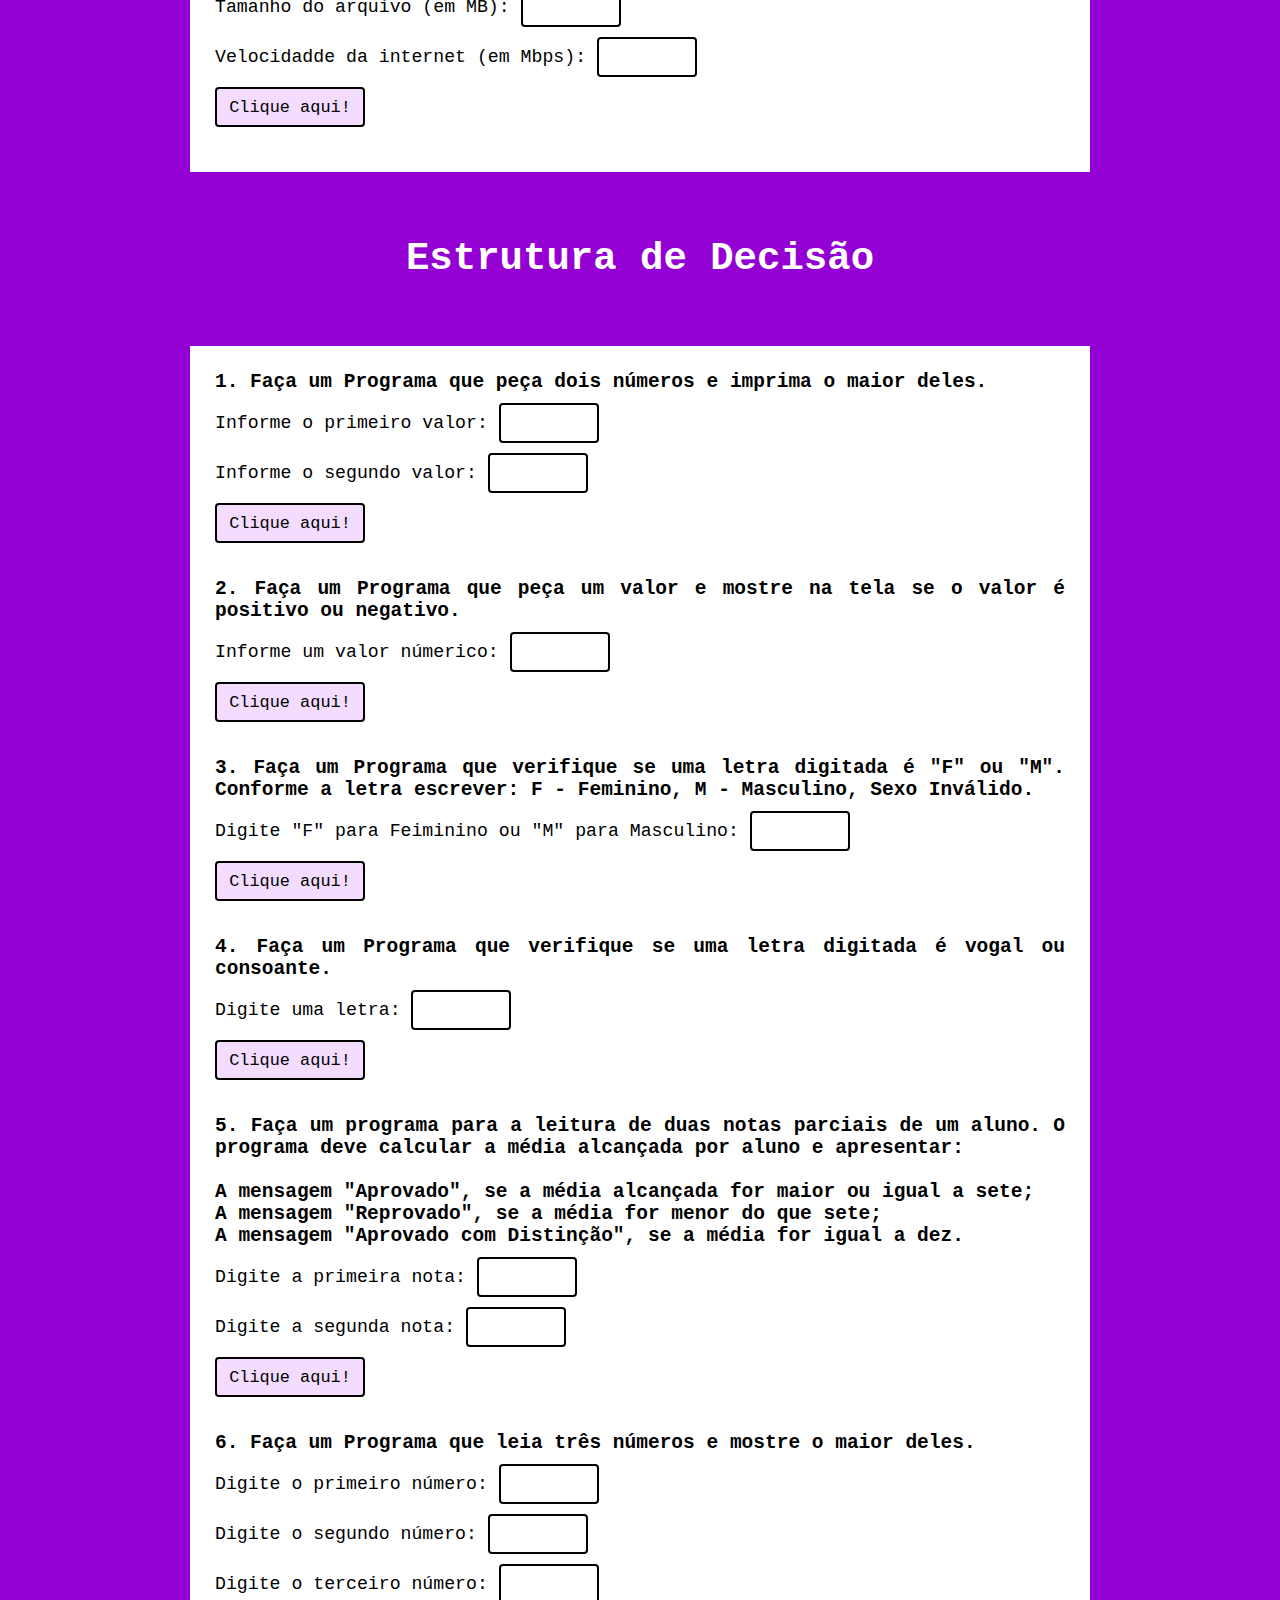
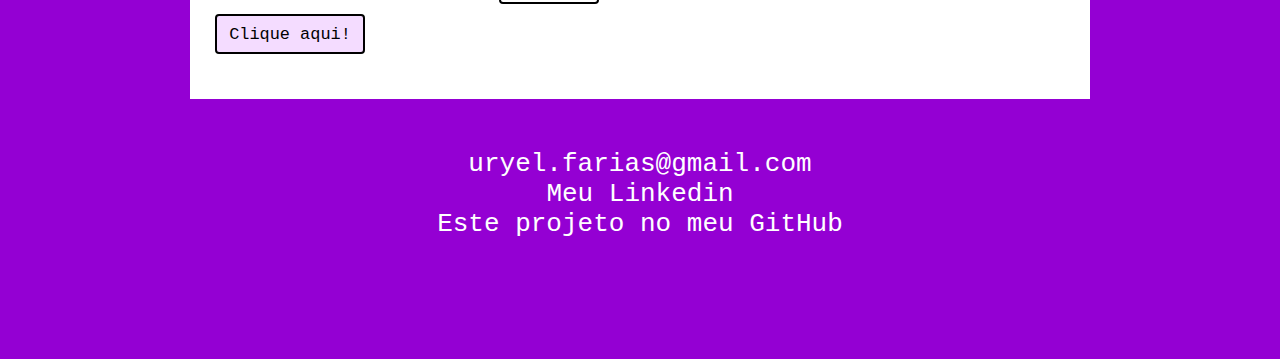
==== commit 67c4b81b: "Links das seções funcionando e exercício 6 da lista condicional finalizado." ====
--- a/index.html
+++ b/index.html
@@ -17,8 +17,8 @@
             <div id="menu_itens">
                 <nav>
                     <ul>
-                        <li>Sequencial</li>
-                        <li>Condicional</li>
+                        <li><a href="#estruturaSequencial">Sequencial</a></li>
+                        <li><a href="#estruturaCondicional">Condicional</a></li>
                         <li>Repetição</li>
                     </ul>
                 </nav>
@@ -26,7 +26,7 @@
         
     </header>
     
-    <h1>Estrutura sequencial</h1>
+    <h1 id="estruturaSequencial">Estrutura sequencial</h1>
         <section id="sequencial" class="sequencial">
 <!-----------EXERCICIO 1.01------------>
             <div class="ex_sequencial">
@@ -676,7 +676,7 @@
 
                 <h3>1. Faça um Programa que peça dois números e imprima o maior deles.</h3>
             
-            <section id="dadosDeEntrada_decisao_exercicio">
+            <section class="dadosDeEntrada_decisao_exercicio">
                 <div id="conteudo_2-01">
     
                     <label 
@@ -722,7 +722,7 @@
 
                 <h3>2. Faça um Programa que peça um valor e mostre na tela se o valor é positivo ou negativo.</h3>
             
-            <section id="dadosDeEntrada_decisao_exercicio">
+            <section class="dadosDeEntrada_decisao_exercicio">
                 <div id="conteudo_2-02">
     
                     <label 
@@ -754,7 +754,7 @@
 
     <h3>3. Faça um Programa que verifique se uma letra digitada é "F" ou "M". Conforme a letra escrever: F - Feminino, M - Masculino, Sexo Inválido.</h3>
 
-<section id="dadosDeEntrada_decisao_exercicio">
+<section class="dadosDeEntrada_decisao_exercicio">
     <div id="conteudo_2-03">
 
         <label 
@@ -789,7 +789,7 @@
 
     <h3>4. Faça um Programa que verifique se uma letra digitada é vogal ou consoante.</h3>
 
-<section id="dadosDeEntrada_decisao_exercicio">
+<section class="dadosDeEntrada_decisao_exercicio">
     <div id="conteudo_2-04">
 
         <label 
@@ -828,7 +828,7 @@
         <br>
         A mensagem "Aprovado com Distinção", se a média for igual a dez.</h3>
 
-<section id="dadosDeEntrada_decisao_exercicio">
+<section class="dadosDeEntrada_decisao_exercicio">
     <div id="conteudo_2-05">
 
         <label 
@@ -866,6 +866,60 @@
 
 </div>
 <!-----------EXERCICIO 2.06------------>
+
+<div class="conteudo">
+
+    <h3>6. Faça um Programa que leia três números e mostre o maior deles.</h3>
+
+<section class="dadosDeEntrada_decisao_exercicio">
+    <div id="conteudo_2-06">
+
+        <label 
+        for="entrada-2-06a"
+        id="descricao-ex2-06a"
+        class="rotulos">Digite o primeiro número: </label>
+            
+        <input 
+        type="number"
+        id="entrada-2-06a"
+        class="entradas"
+        >
+        <br>
+        <label 
+        for="entrada-2-06b"
+        id="descricao-ex2-06b"
+        class="rotulos">Digite o segundo número: </label>
+            
+        <input 
+        type="number"
+        id="entrada-2-06b"
+        class="entradas"
+        >
+        <br>
+        <label 
+        for="entrada-2-06c"
+        id="descricao-ex2-06c"
+        class="rotulos">Digite o terceiro número: </label>
+            
+        <input 
+        type="number"
+        id="entrada-2-06c"
+        class="entradas"
+        >
+        <br>
+
+
+        <button id="botao2_06">Clique aqui!</button>
+        
+    </div>
+
+    <div id="resultado-2-06" class="resultadoFinalExercicios">
+    </div>
+
+</section>
+
+</div>
+
 <!-----------EXERCICIO 2.07------------>
 <!-----------EXERCICIO 2.08------------>
 <!-----------EXERCICIO 2.09------------>
--- a/styles/style.css
+++ b/styles/style.css
@@ -32,10 +32,9 @@
     list-style: none;
     text-decoration: none;
     margin-left: 15px;
-    padding: 5px;
+    padding: 5px 10px;
+    border-radius: 15px 0px 15px 0px;
     transition: background 0.5s;
-    
-    
 }
 
 ul li:hover{
@@ -43,11 +42,12 @@
     box-sizing: border-box;
     background: darkviolet;
     border-radius: 15px 0px 15px 0px;
-   
-    
-
-}
-
+}
+
+li a {
+    color: white;
+    text-decoration: none;
+}
 
 h1 {
     font-size: 3em;
@@ -132,6 +132,7 @@
     border-radius: 4px;
     margin-top: 10px;
     height: 40px;
+    width: 100px;
 }
 
 .entradas:hover{
@@ -312,10 +313,5 @@
     text-align: justify;
 }
 
-#dadosDeEntrada_decisao_exercicio input {
-    width: 100px;
-    height: 40px;
-   
-}
 
 /* exercicio 2.01-------------------------------------------*/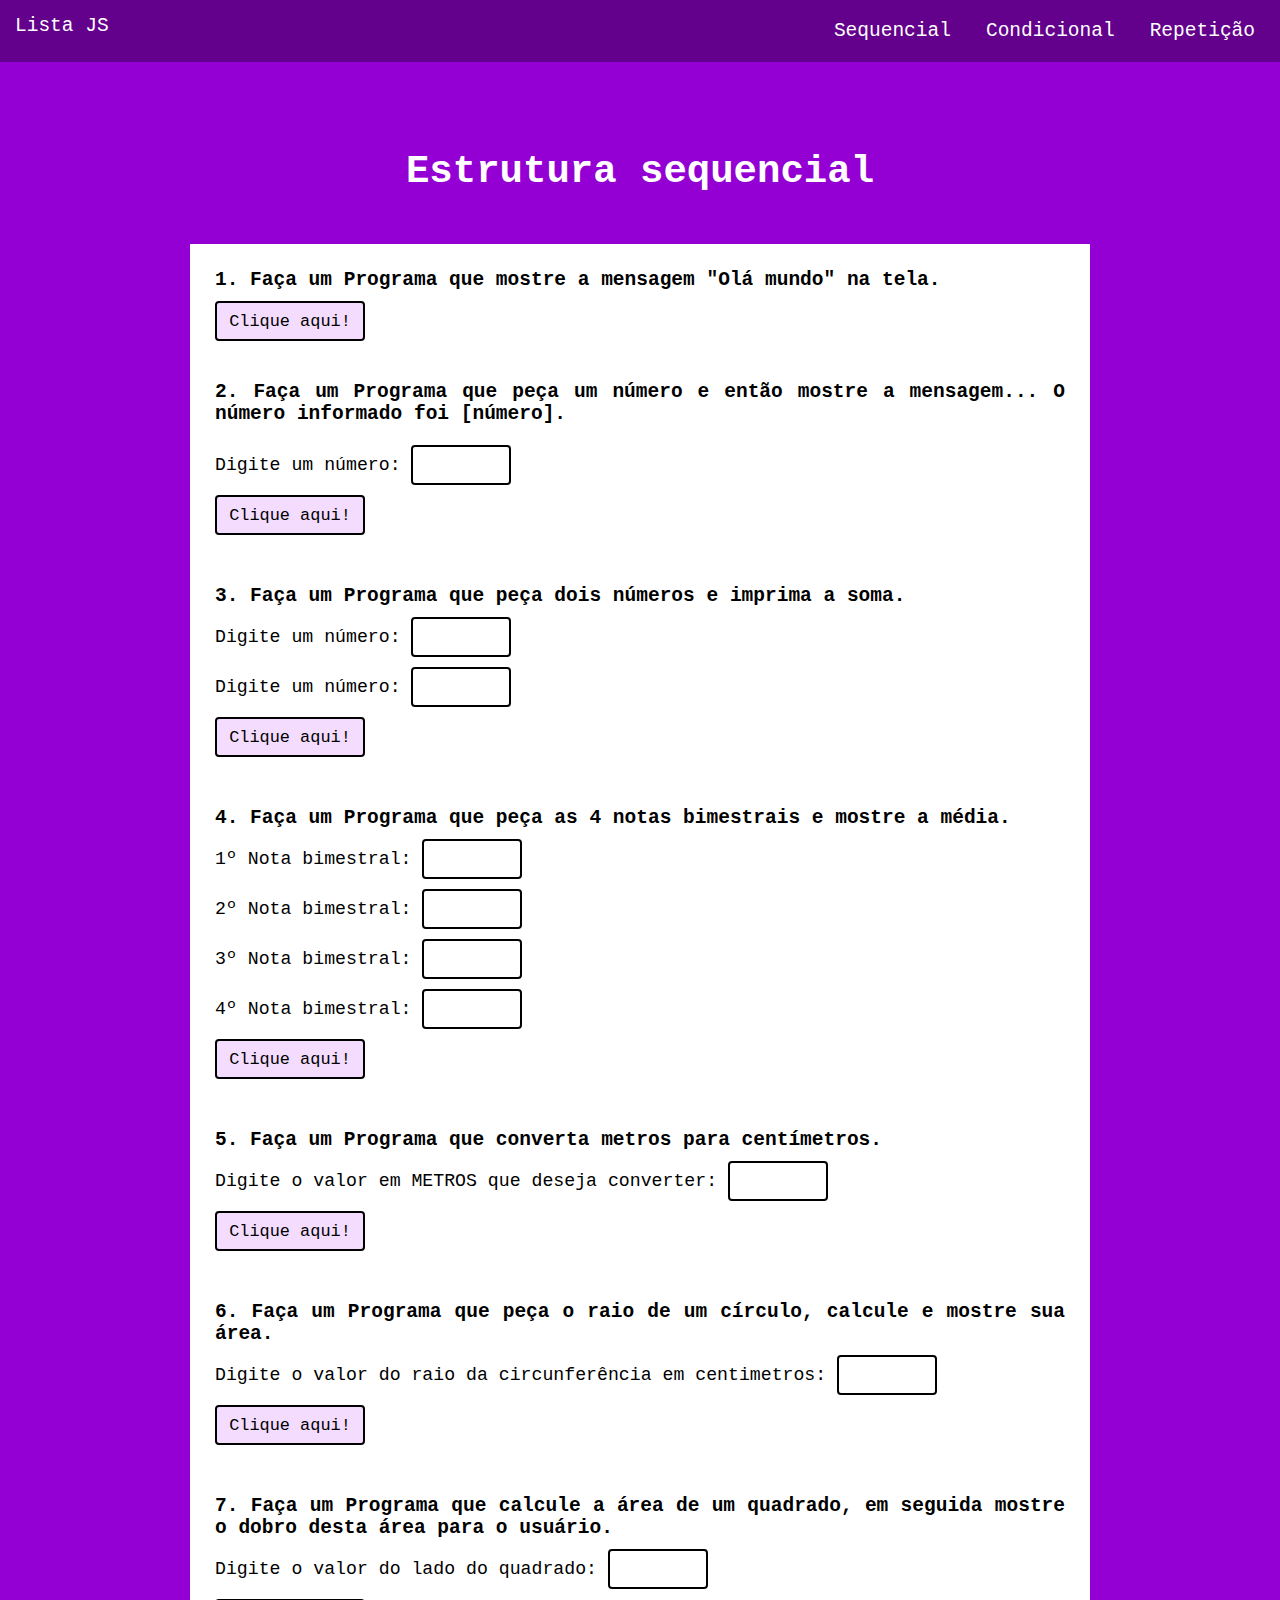
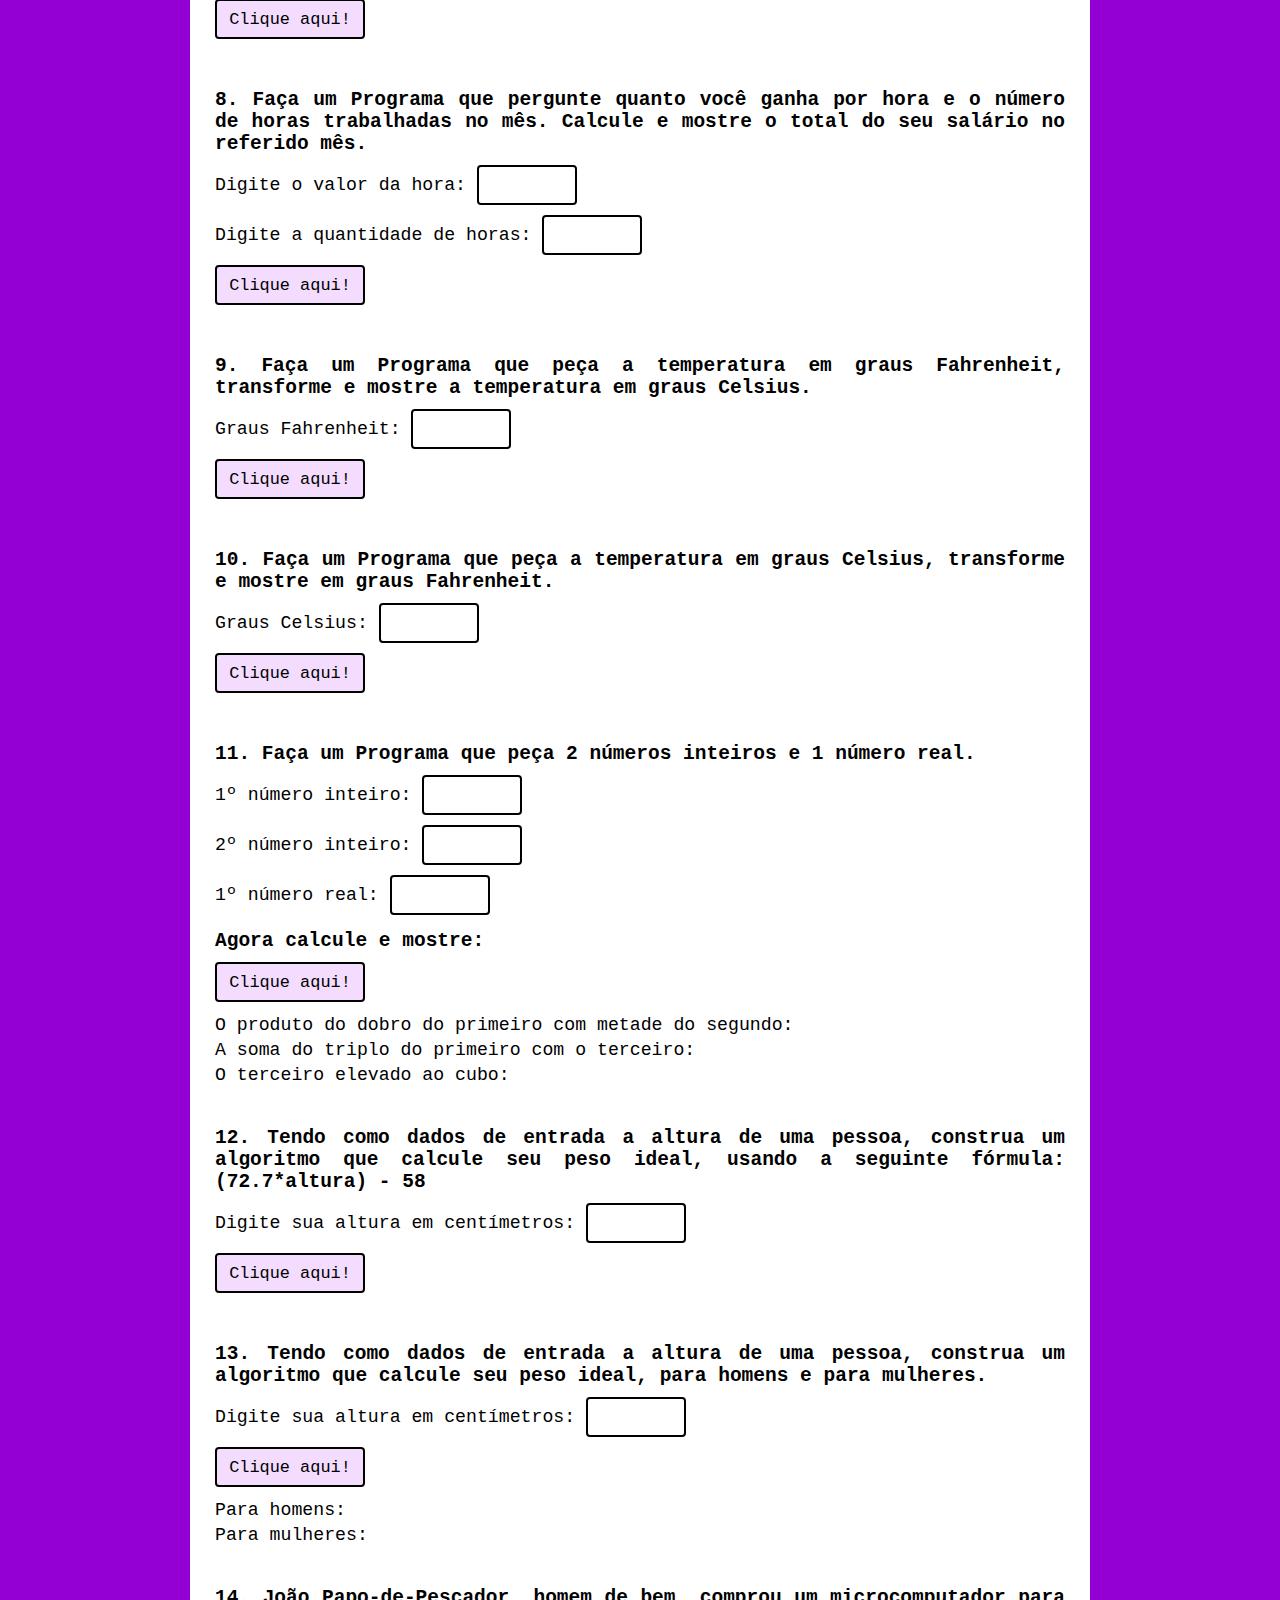
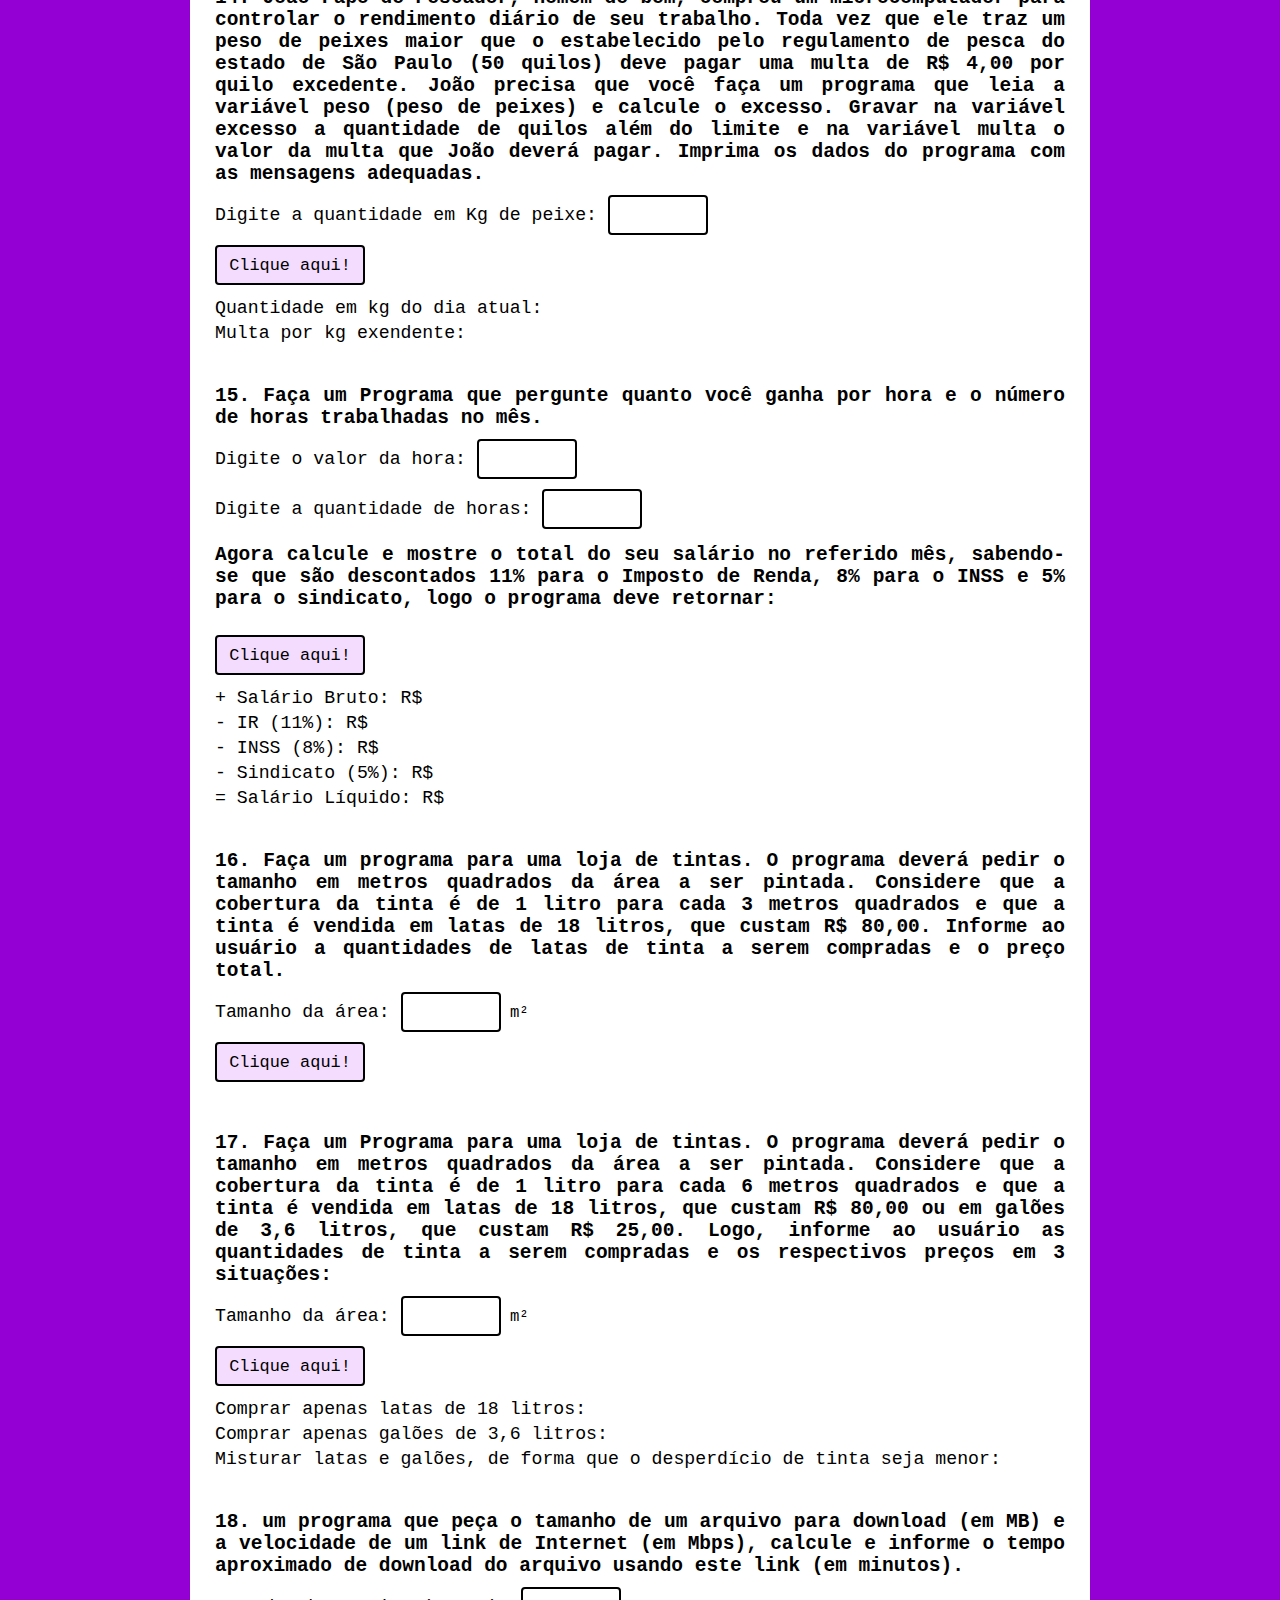
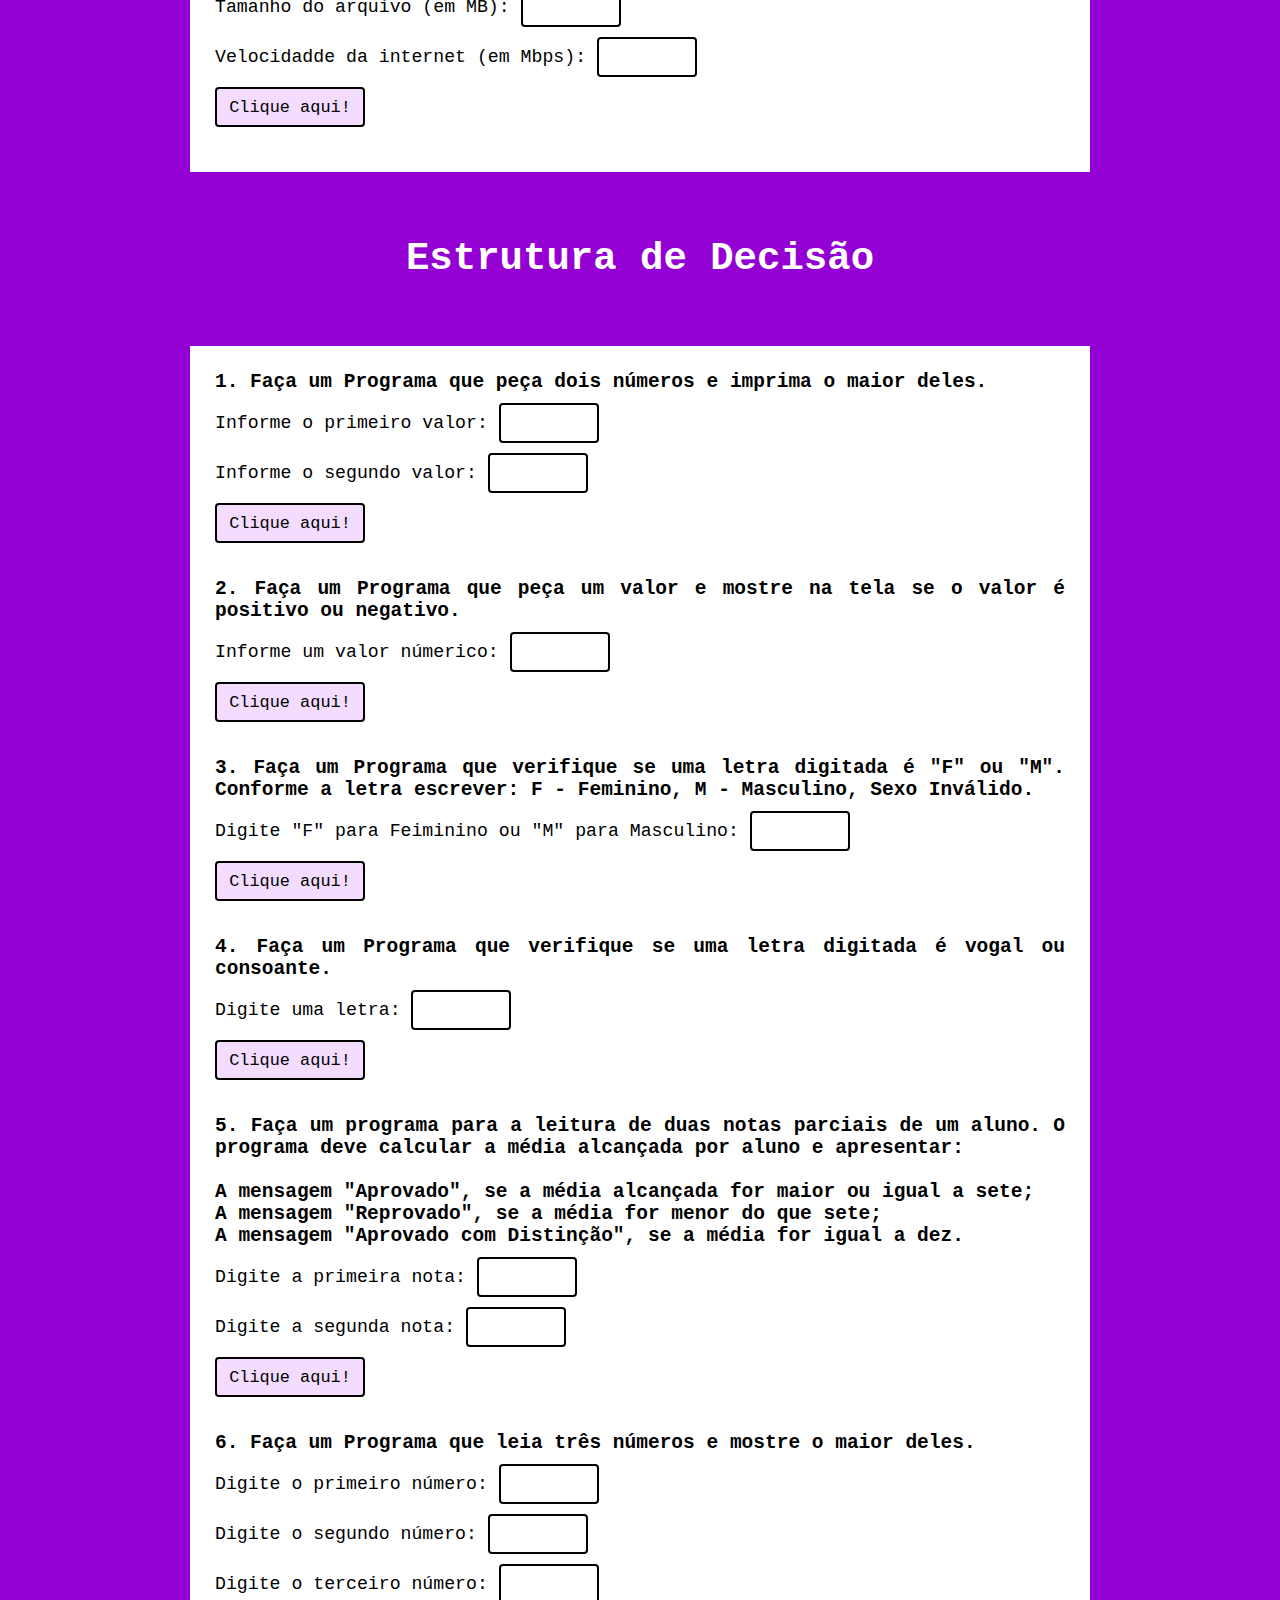
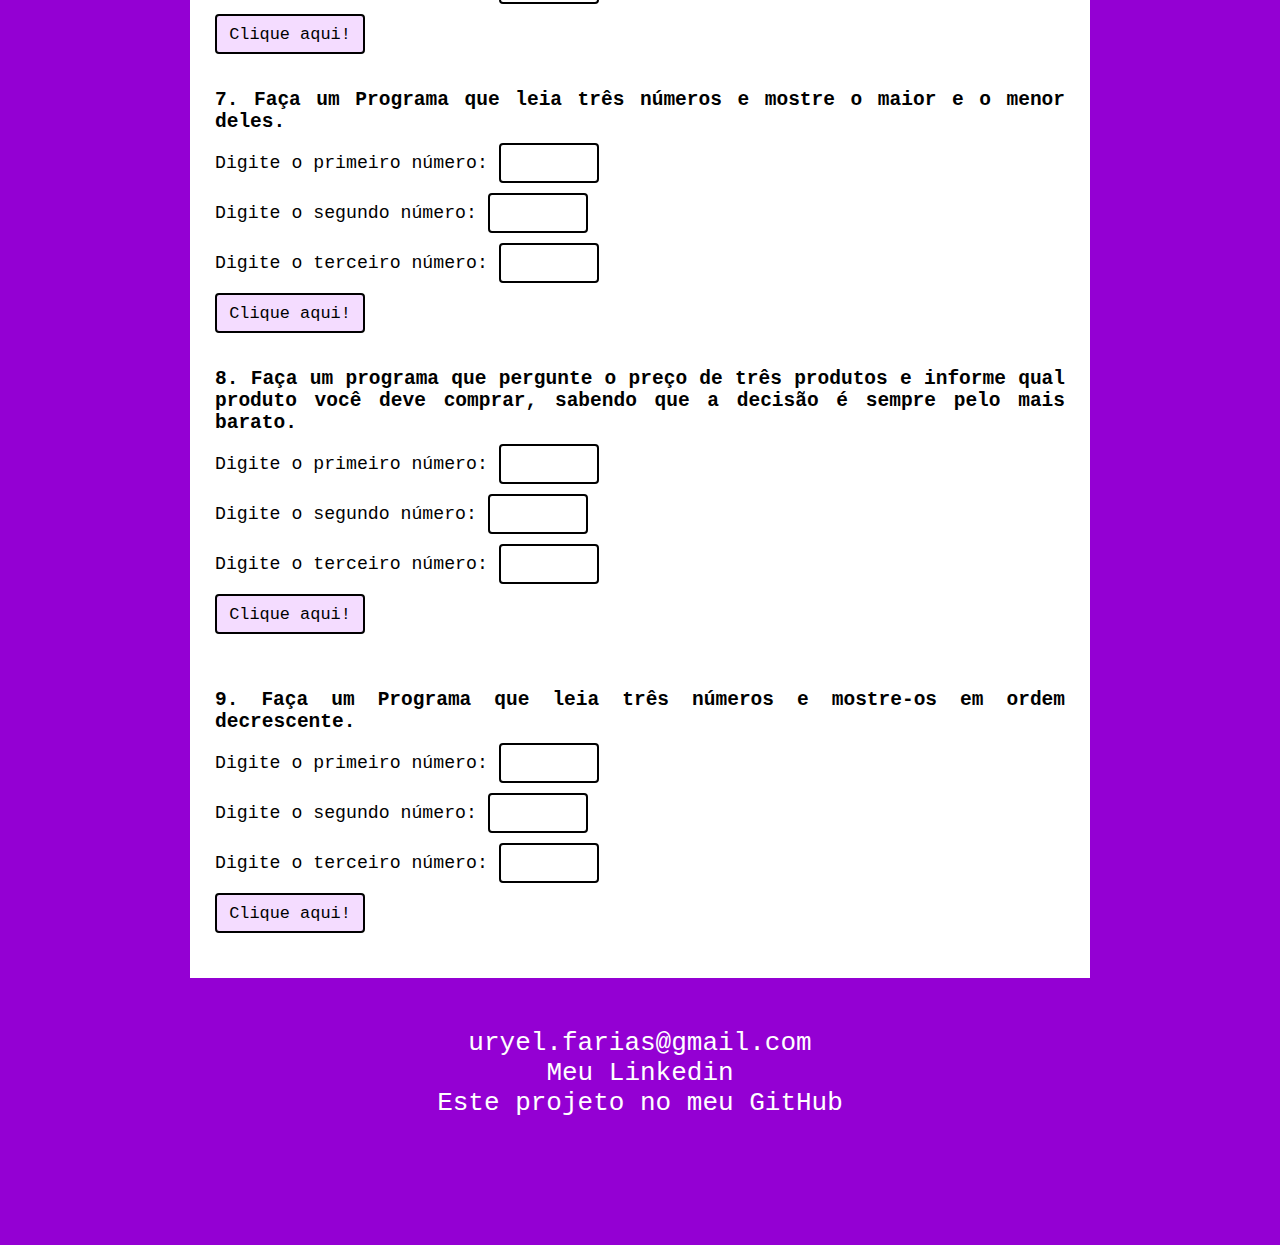
==== commit 56c37166: "Exercícios da l7, 8 e 9 da lista de Decisão concluídos." ====
--- a/index.html
+++ b/index.html
@@ -921,8 +921,170 @@
 </div>
 
 <!-----------EXERCICIO 2.07------------>
+
+
+<div class="conteudo">
+
+    <h3>7. Faça um Programa que leia três números e mostre o maior e o menor deles.</h3>
+
+<section class="dadosDeEntrada_decisao_exercicio">
+    <div id="conteudo_2-07">
+
+        <label 
+        for="entrada-2-07a"
+        id="descricao-ex2-07a"
+        class="rotulos">Digite o primeiro número: </label>
+            
+        <input 
+        type="number"
+        id="entrada-2-07a"
+        class="entradas"
+        >
+        <br>
+        <label 
+        for="entrada-2-07b"
+        id="descricao-ex2-07b"
+        class="rotulos">Digite o segundo número: </label>
+            
+        <input 
+        type="number"
+        id="entrada-2-07b"
+        class="entradas"
+        >
+        <br>
+        <label 
+        for="entrada-2-07c"
+        id="descricao-ex2-07c"
+        class="rotulos">Digite o terceiro número: </label>
+            
+        <input 
+        type="number"
+        id="entrada-2-07c"
+        class="entradas"
+        >
+        <br>
+
+
+        <button id="botao2_07">Clique aqui!</button>
+        
+    </div>
+
+    <div id="resultado-2-07" class="resultadoFinalExercicios">
+    </div>
+
+</section>
+
+</div>
 <!-----------EXERCICIO 2.08------------>
+
+<div class="conteudo">
+
+    <h3>8. Faça um programa que pergunte o preço de três produtos e informe qual produto você deve comprar, sabendo que a decisão é sempre pelo mais barato.</h3>
+
+<section class="dadosDeEntrada_decisao_exercicio">
+    <div id="conteudo_2-08">
+
+        <label 
+        for="entrada-2-08a"
+        id="descricao-ex2-08a"
+        class="rotulos">Digite o primeiro número: </label>
+            
+        <input 
+        type="number"
+        id="entrada-2-08a"
+        class="entradas"
+        >
+        <br>
+        <label 
+        for="entrada-2-08b"
+        id="descricao-ex2-08b"
+        class="rotulos">Digite o segundo número: </label>
+            
+        <input 
+        type="number"
+        id="entrada-2-08b"
+        class="entradas"
+        >
+        <br>
+        <label 
+        for="entrada-2-08c"
+        id="descricao-ex2-08c"
+        class="rotulos">Digite o terceiro número: </label>
+            
+        <input 
+        type="number"
+        id="entrada-2-08c"
+        class="entradas"
+        >
+        <br>
+
+
+        <button id="botao2_08">Clique aqui!</button>
+        
+    </div>
+
+    <div id="resultado-2-08a" class="resultadoFinalExercicios">
+    </div>
+    <div id="resultado-2-08b" class="resultadoFinalExercicios">
+    </div>
+
+</section>
+
+</div>
 <!-----------EXERCICIO 2.09------------>
+<div class="conteudo">
+
+    <h3>9. Faça um Programa que leia três números e mostre-os em ordem decrescente.
+    </h3>
+
+<section class="dadosDeEntrada_decisao_exercicio">
+    <div id="conteudo_2-09">
+
+        <label 
+        for="entrada-2-09a"
+        id="descricao-ex2-09a"
+        class="rotulos">Digite o primeiro número: </label>
+            
+        <input 
+        type="number"
+        id="entrada-2-09a"
+        class="entradas"
+        >
+        <br>
+        <label 
+        for="entrada-2-09b"
+        id="descricao-ex2-09b"
+        class="rotulos">Digite o segundo número: </label>
+            
+        <input 
+        type="number"
+        id="entrada-2-09b"
+        class="entradas"
+        >
+        <br>
+        <label 
+        for="entrada-2-09c"
+        id="descricao-ex2-98c"
+        class="rotulos">Digite o terceiro número: </label>
+            
+        <input 
+        type="number"
+        id="entrada-2-09c"
+        class="entradas"
+        >
+        <br>
+
+
+        <button id="botao2_09">Clique aqui!</button>
+        
+    </div>
+
+    <div id="resultado-2-09" class="resultadoFinalExercicios">
+    </div>
+
+</section>
+
+</div>
 <!-----------EXERCICIO 2.10------------>
 <!-----------EXERCICIO 2.11------------>
 <!-----------EXERCICIO 2.12------------>
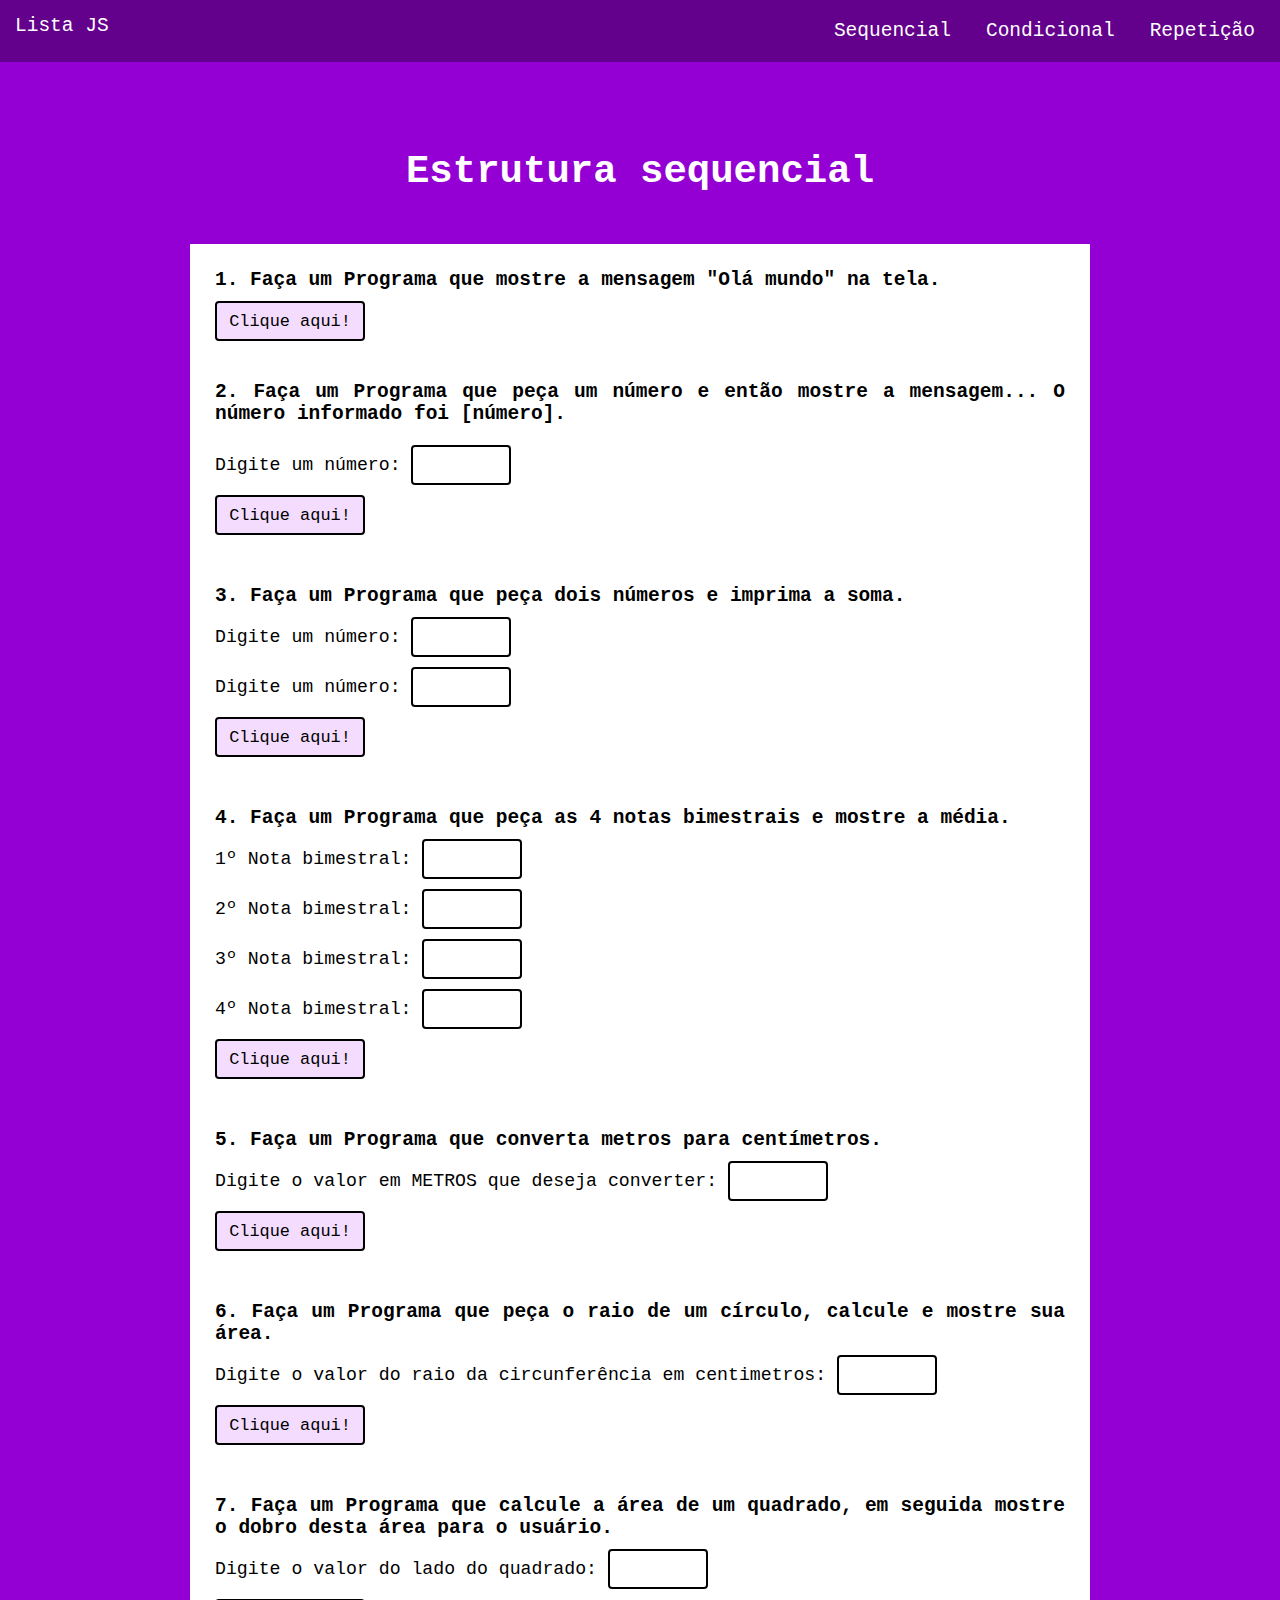
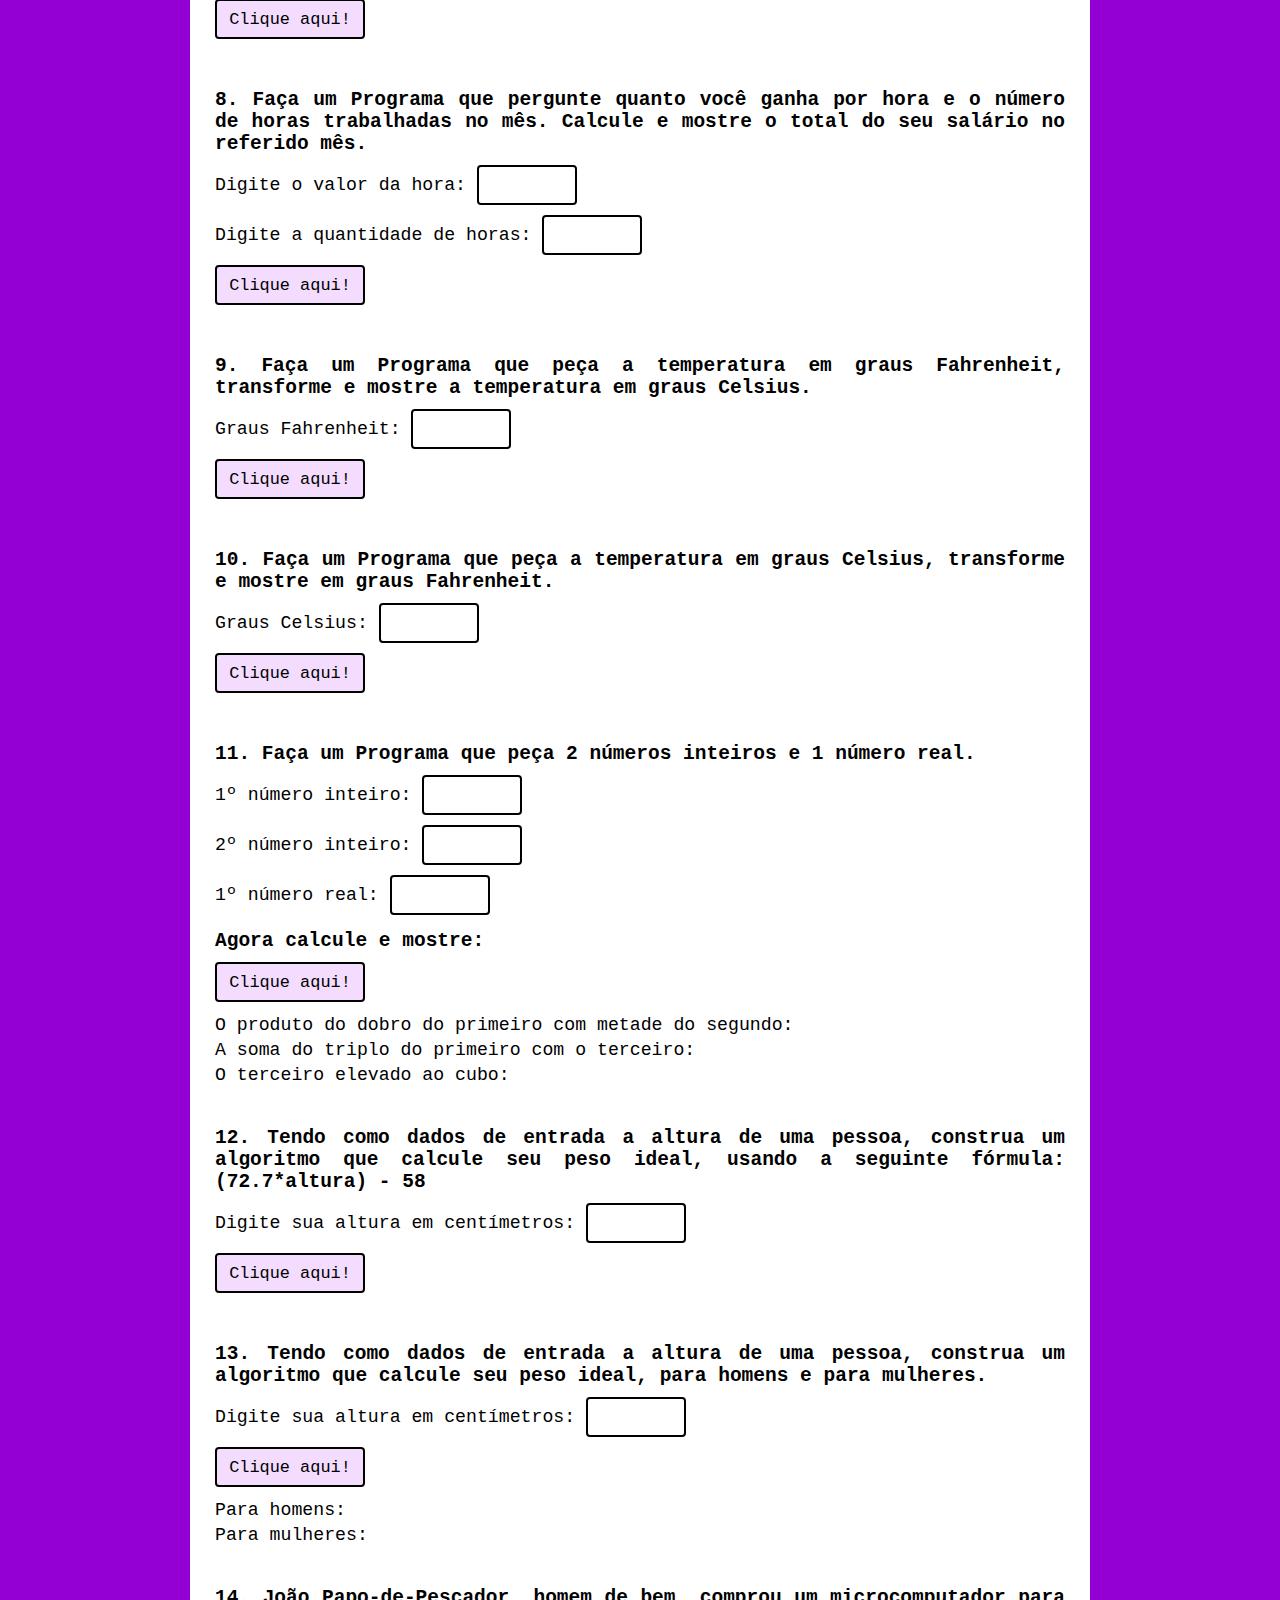
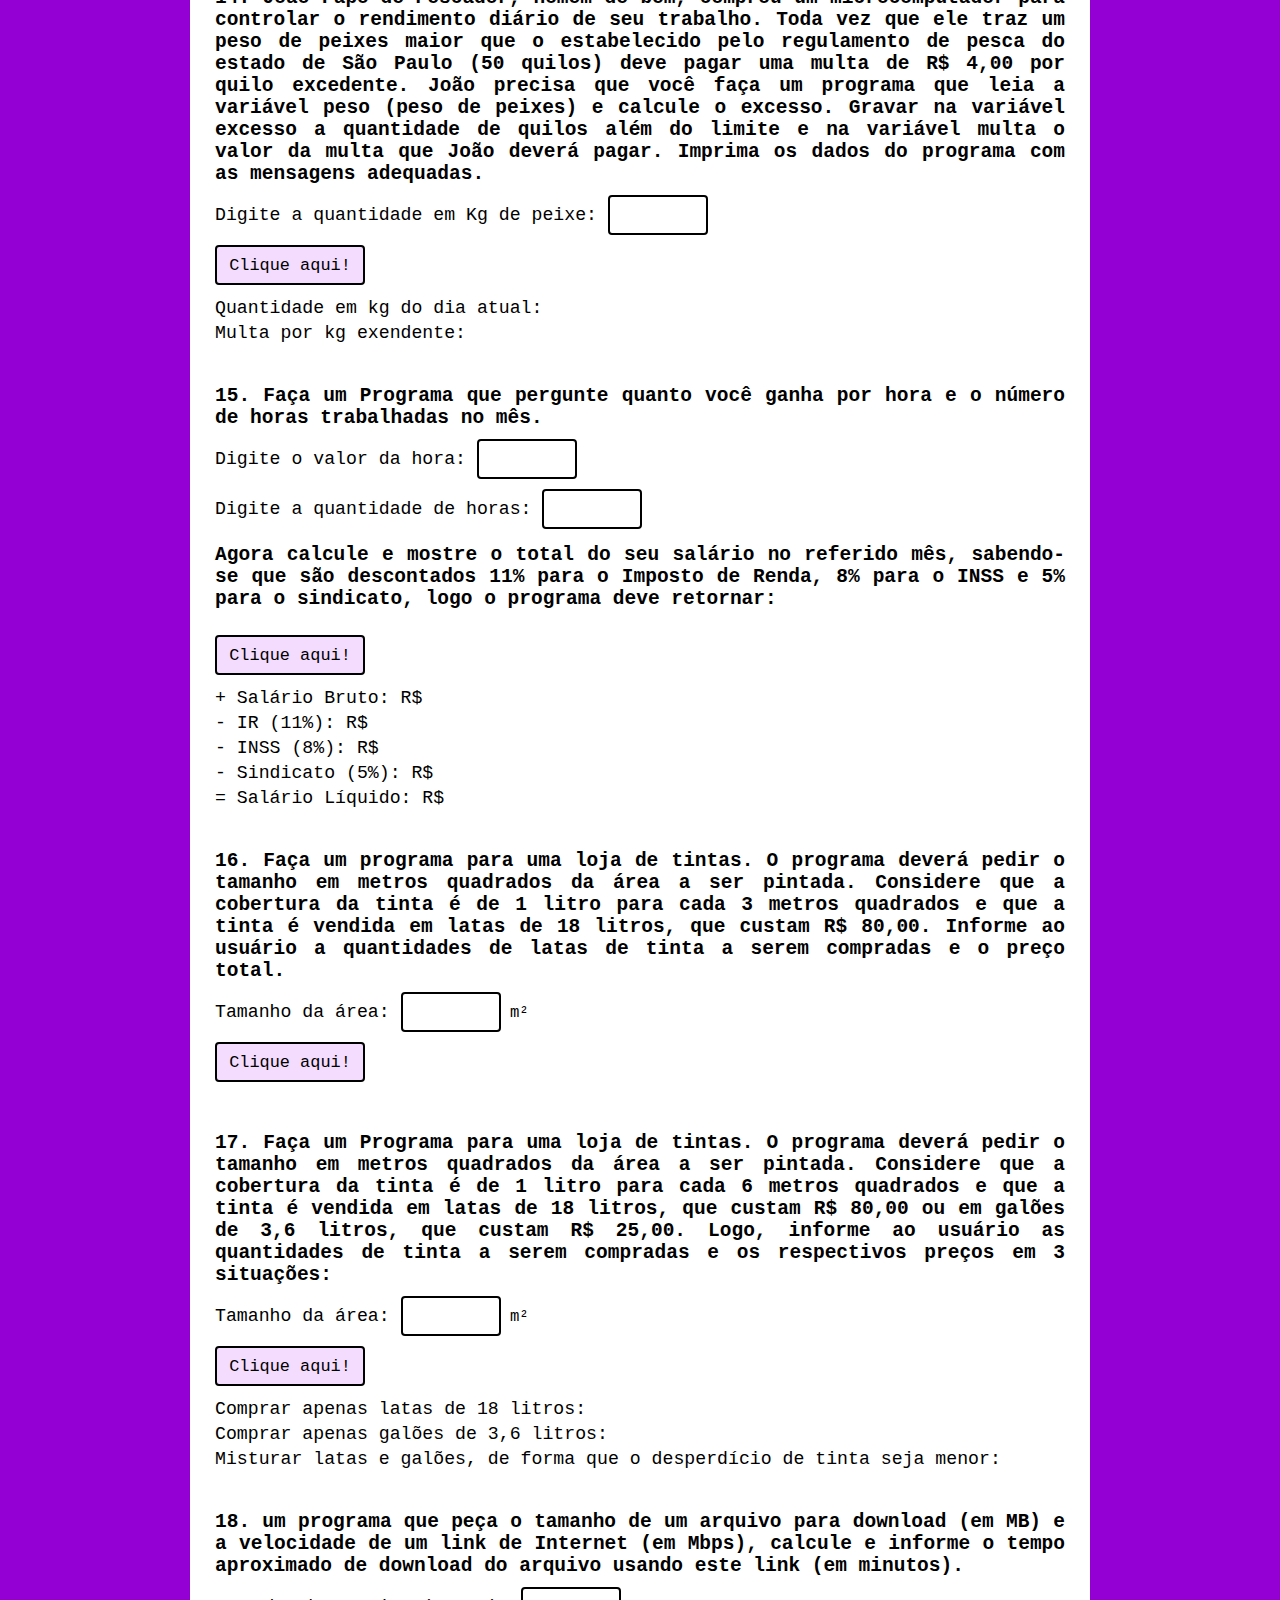
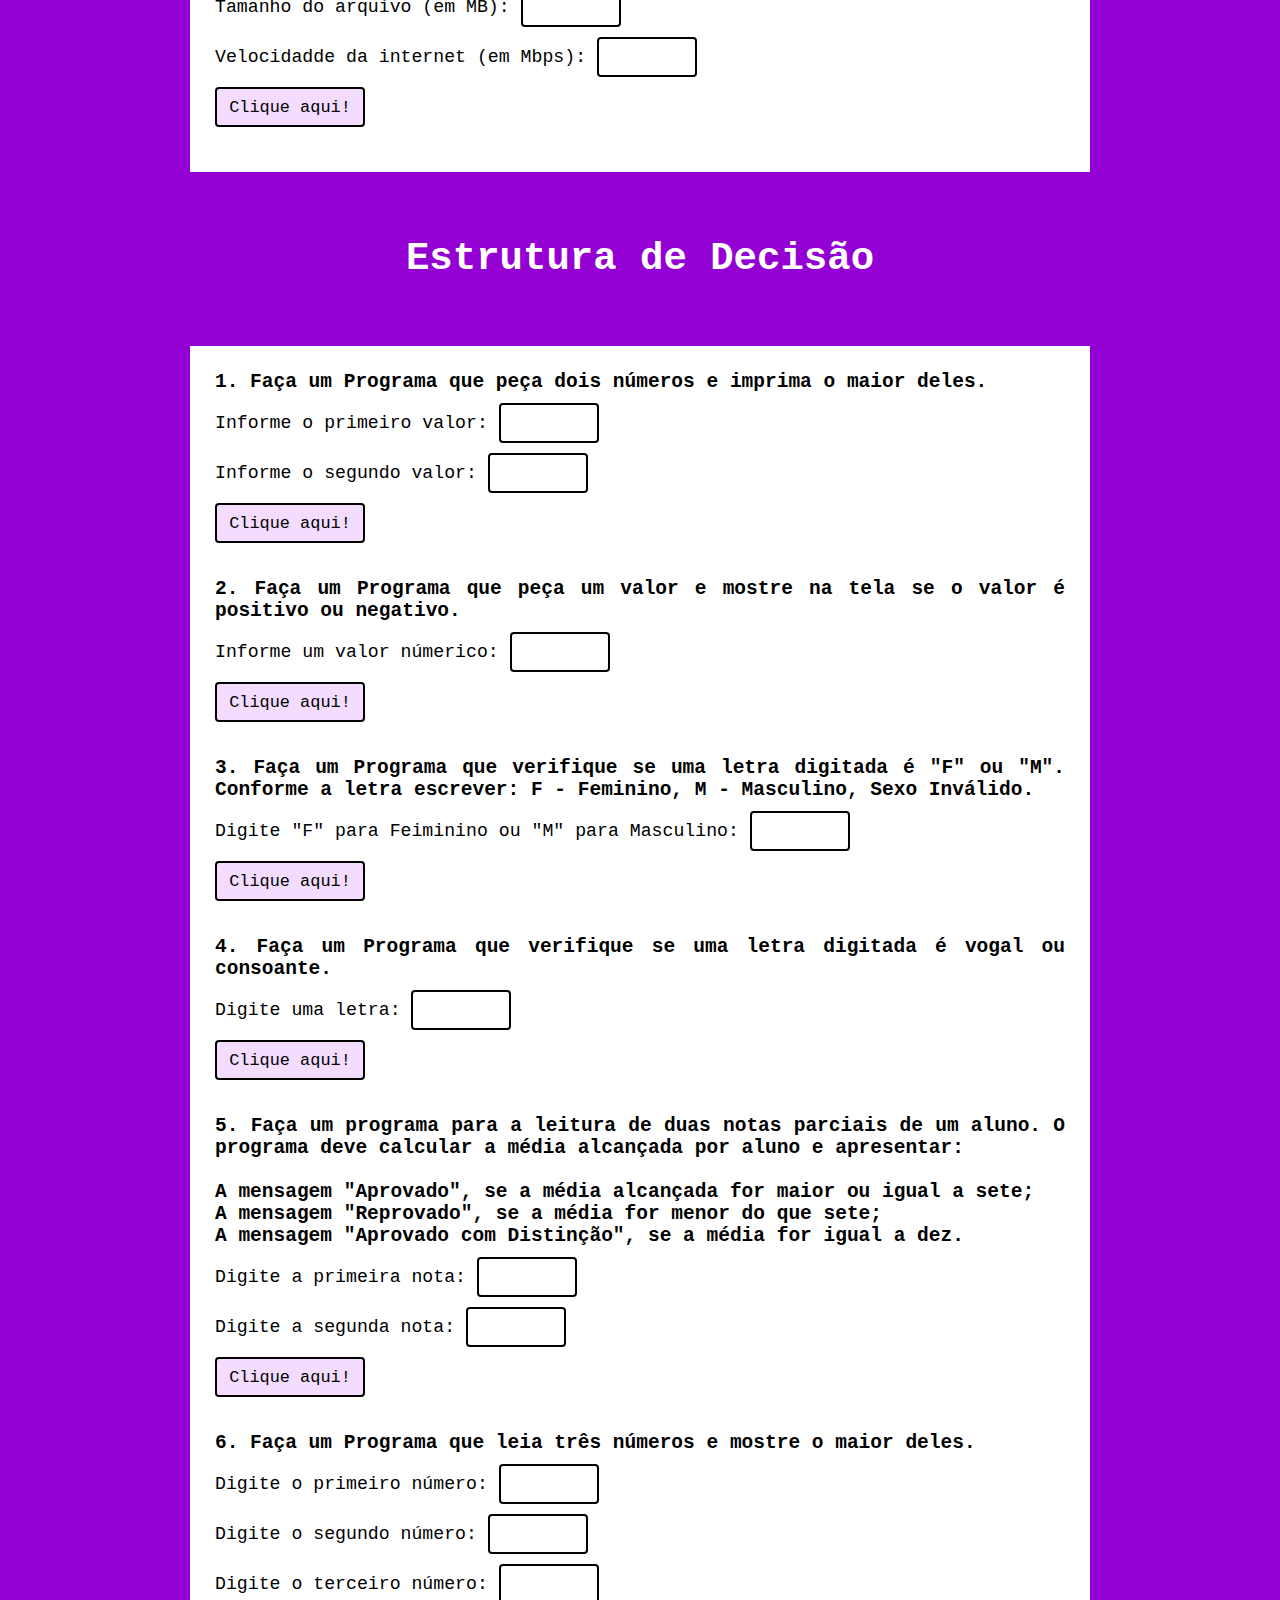
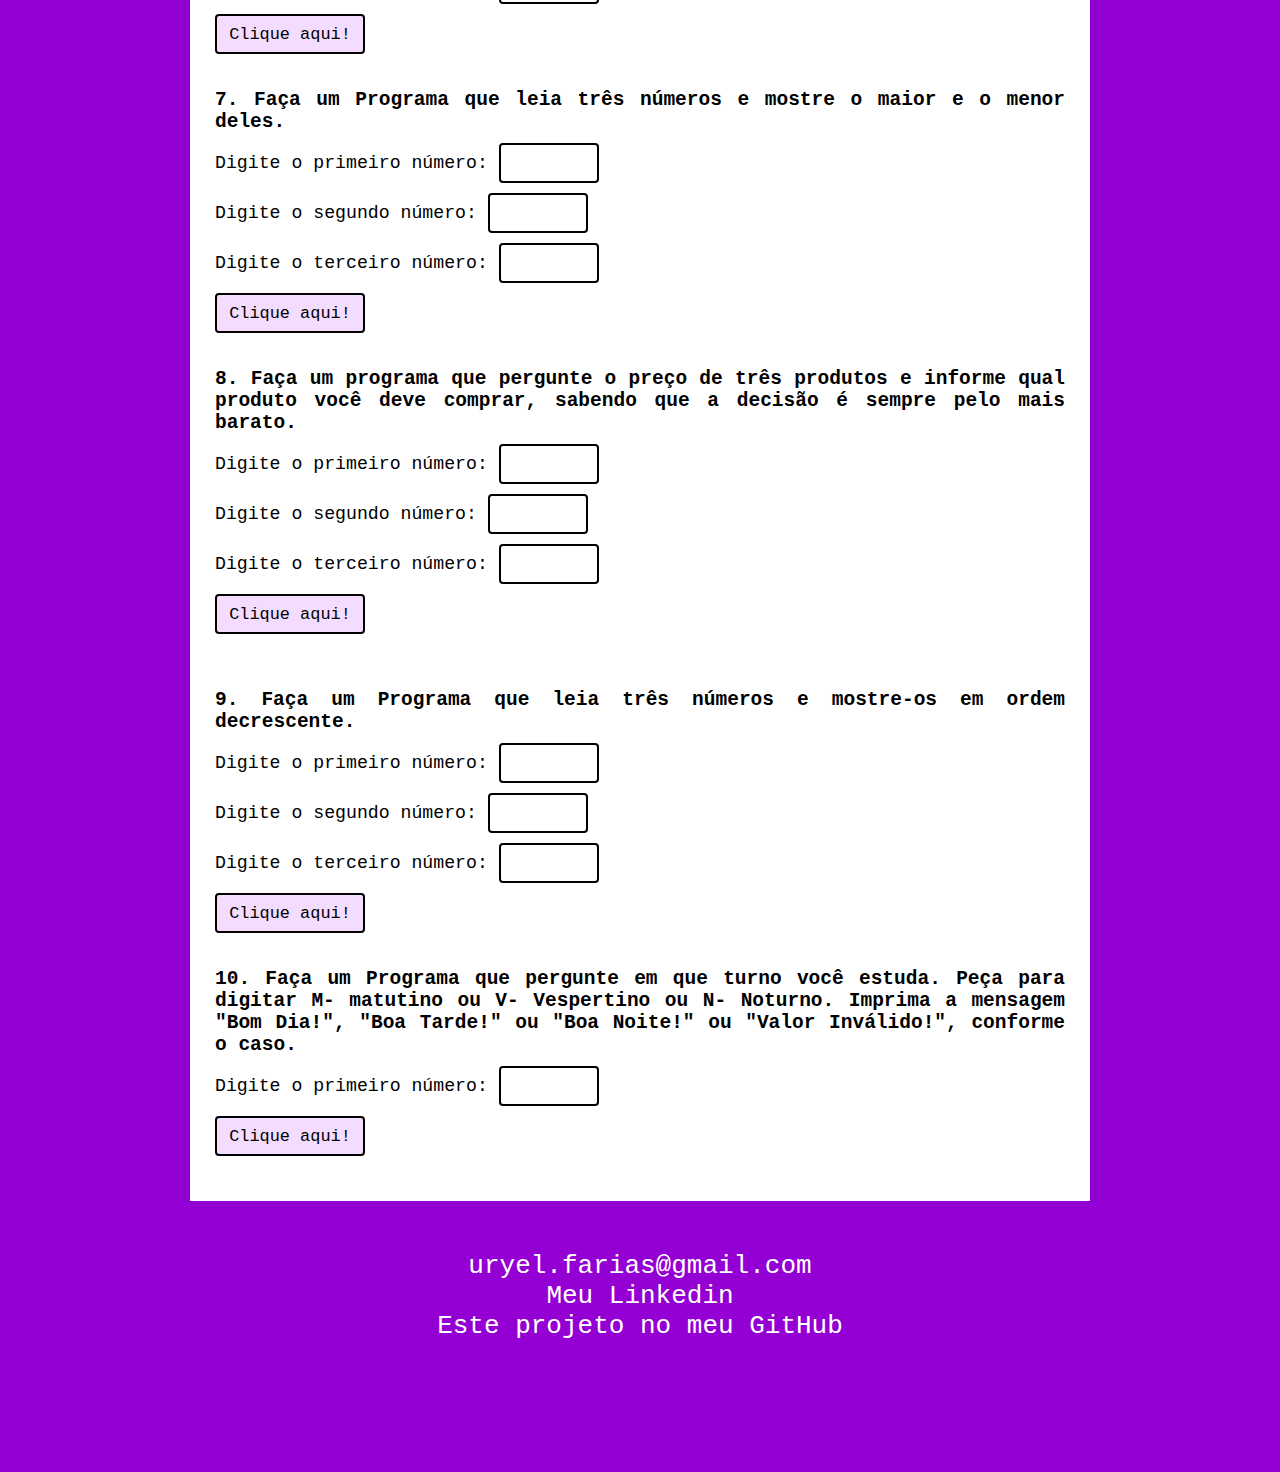
==== commit 113cc950: "Exercício 10 da lista de decisão concluído" ====
--- a/index.html
+++ b/index.html
@@ -1060,7 +1060,7 @@
         type="number"
         id="entrada-2-09b"
         class="entradas"
-        >
+        >   
         <br>
         <label 
         for="entrada-2-09c"
@@ -1086,7 +1086,41 @@
 
 </div>
 <!-----------EXERCICIO 2.10------------>
+
+<div class="conteudo">
+
+    <h3>10. Faça um Programa que pergunte em que turno você estuda. Peça para digitar M- matutino ou V- Vespertino ou N- Noturno. Imprima a mensagem "Bom Dia!", "Boa Tarde!" ou "Boa Noite!" ou "Valor Inválido!", conforme o caso.
+    </h3>
+
+<section class="dadosDeEntrada_decisao_exercicio">
+    <div id="conteudo_2-10">
+
+        <label 
+        for="entrada-2-10"
+        id="descricao-ex2-10"
+        class="rotulos">Digite o primeiro número: </label>
+            
+        <input 
+        type="text"
+        id="entrada-2-10"
+        class="entradas"
+        >
+        <br>
+
+
+        <button id="botao2_10">Clique aqui!</button>
+        
+    </div>
+
+    <div id="resultado-2-10" class="resultadoFinalExercicios">
+    </div>
+
+</section>
+
+</div>
 <!-----------EXERCICIO 2.11------------>
+
+
 <!-----------EXERCICIO 2.12------------>
 <!-----------EXERCICIO 2.13------------>
 <!-----------EXERCICIO 2.14------------>
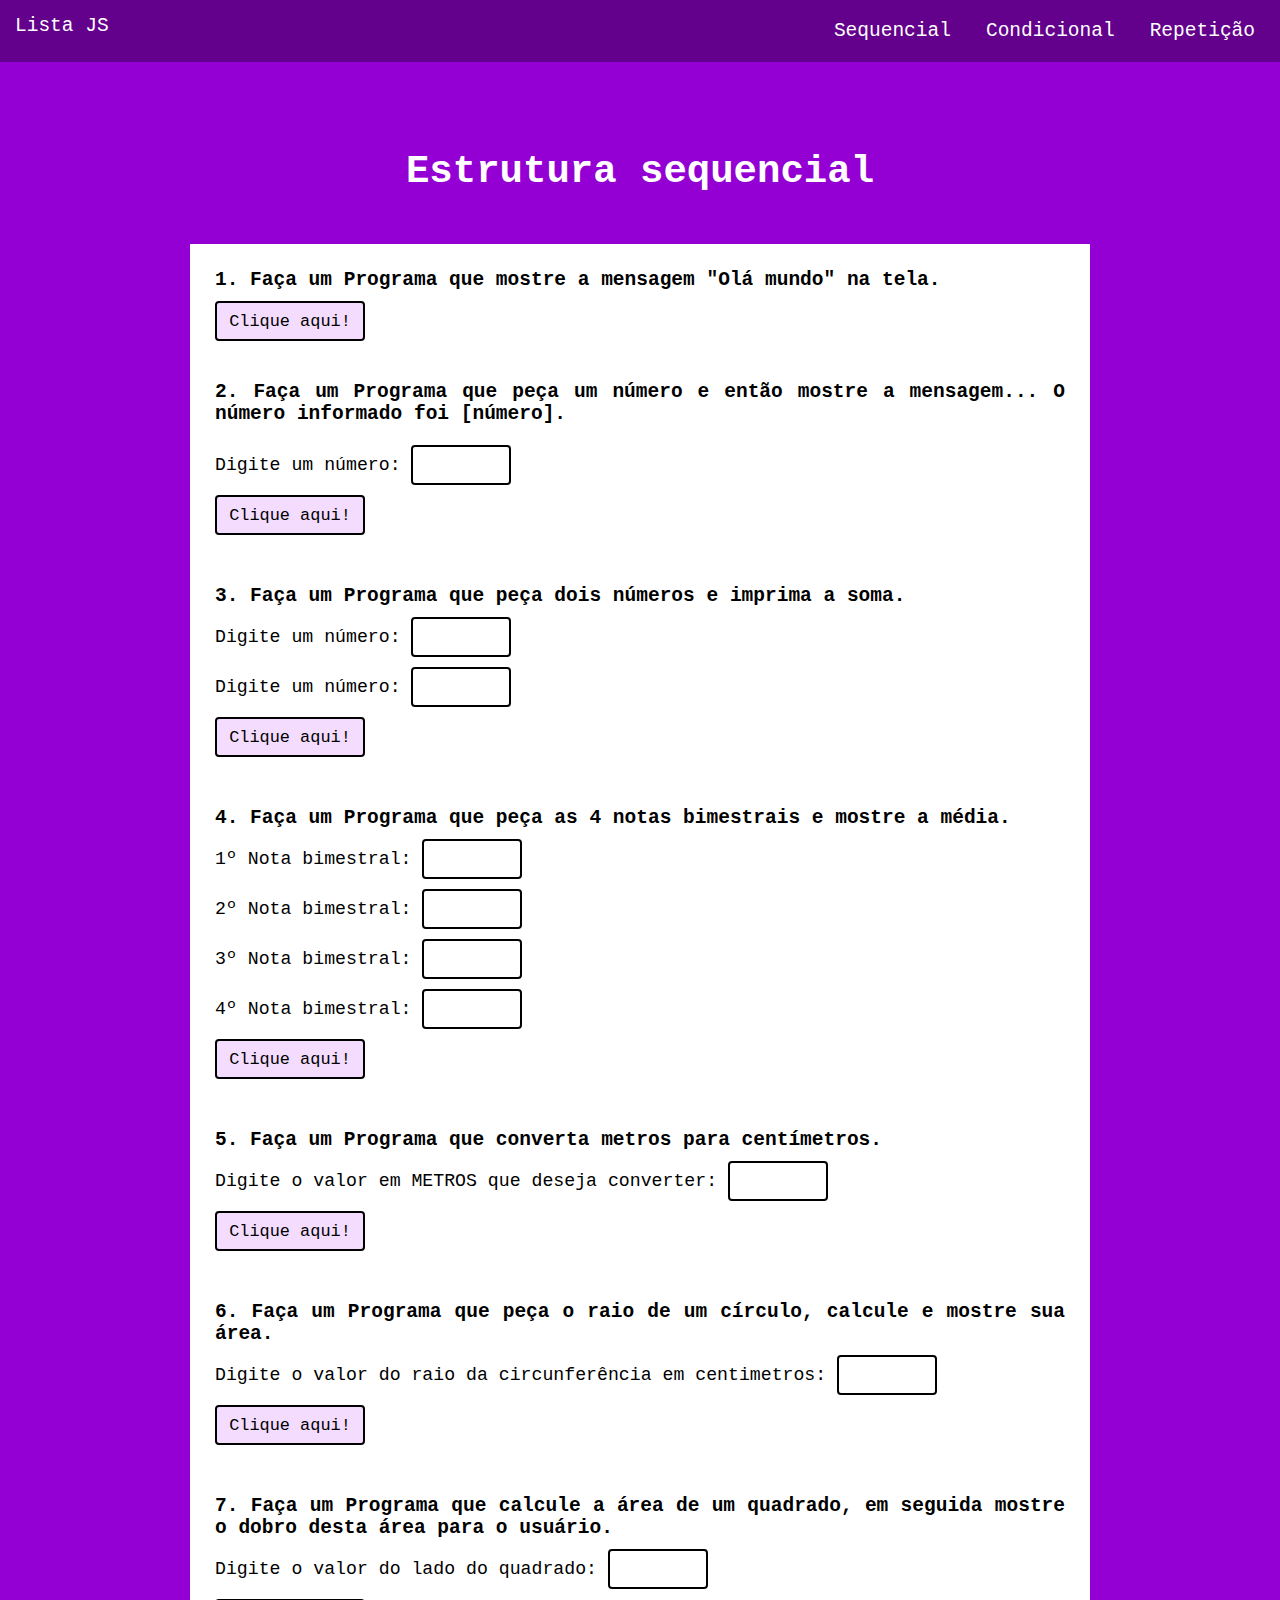
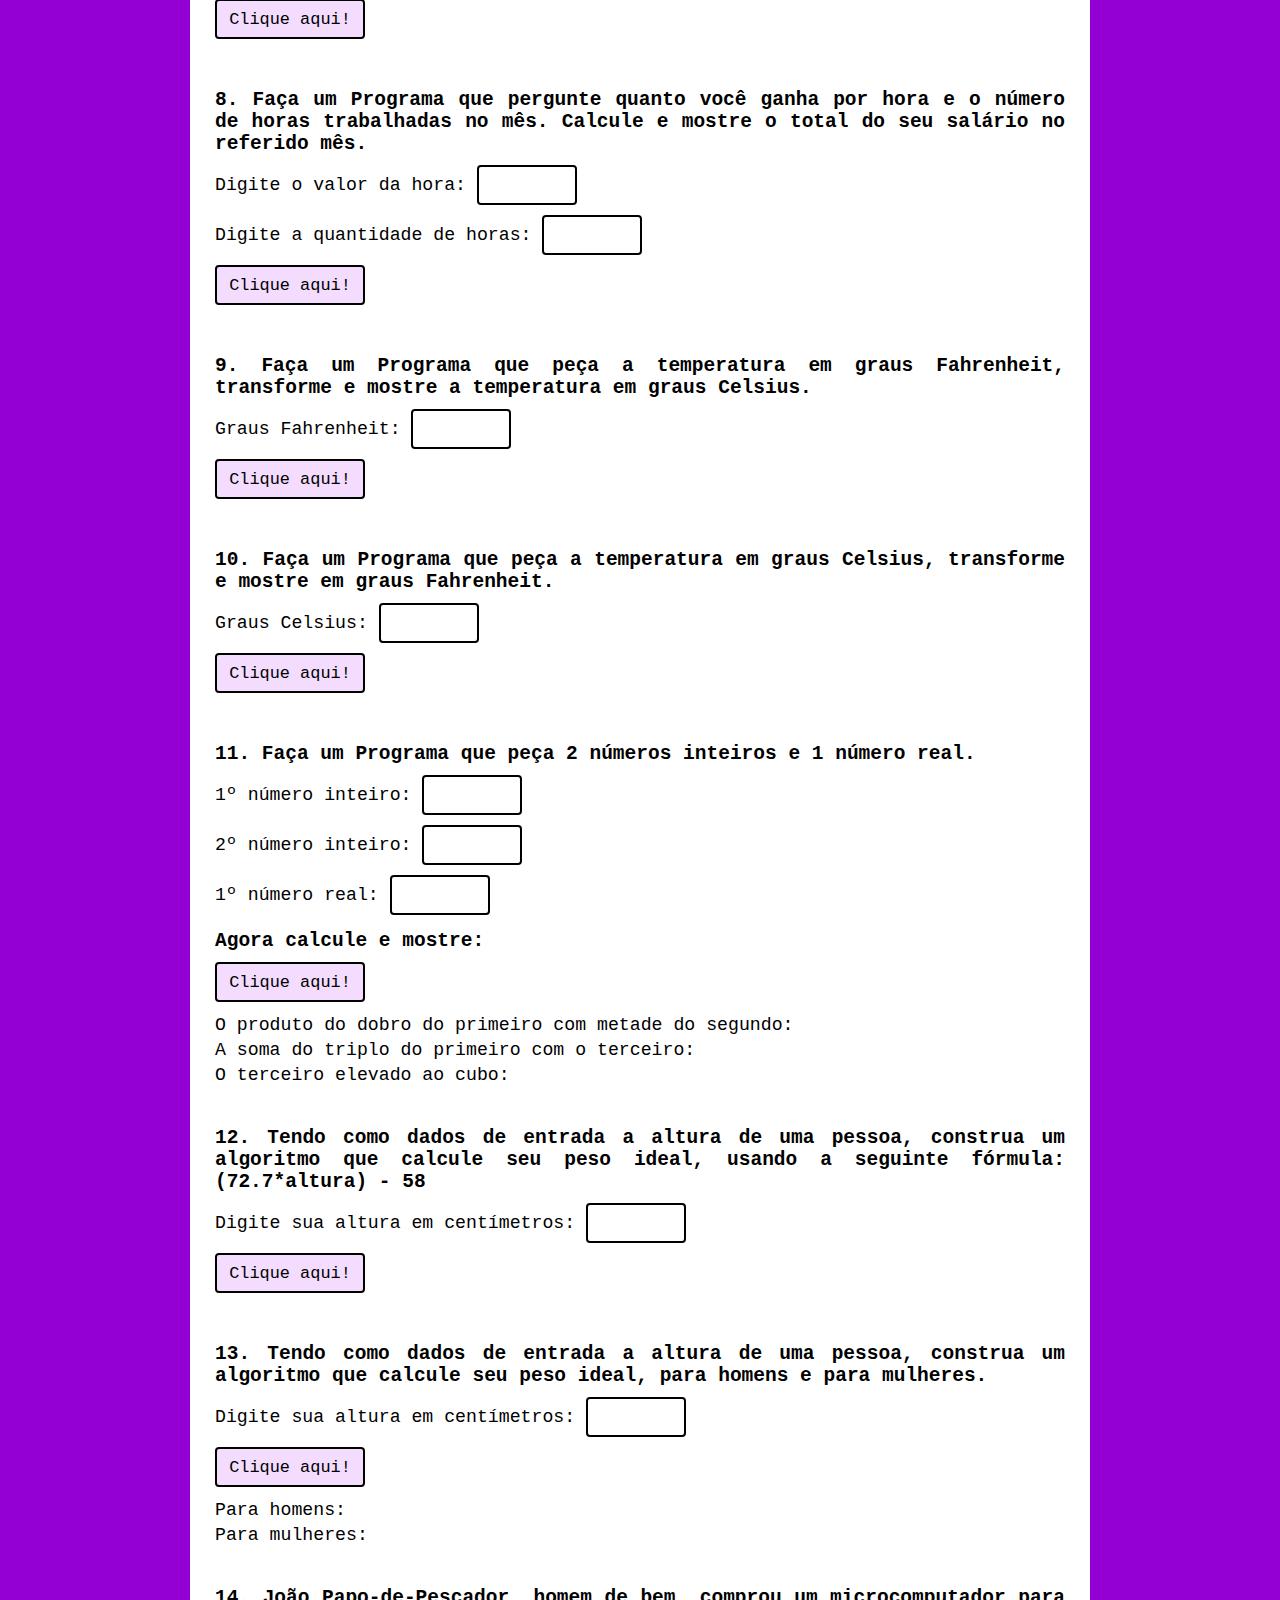
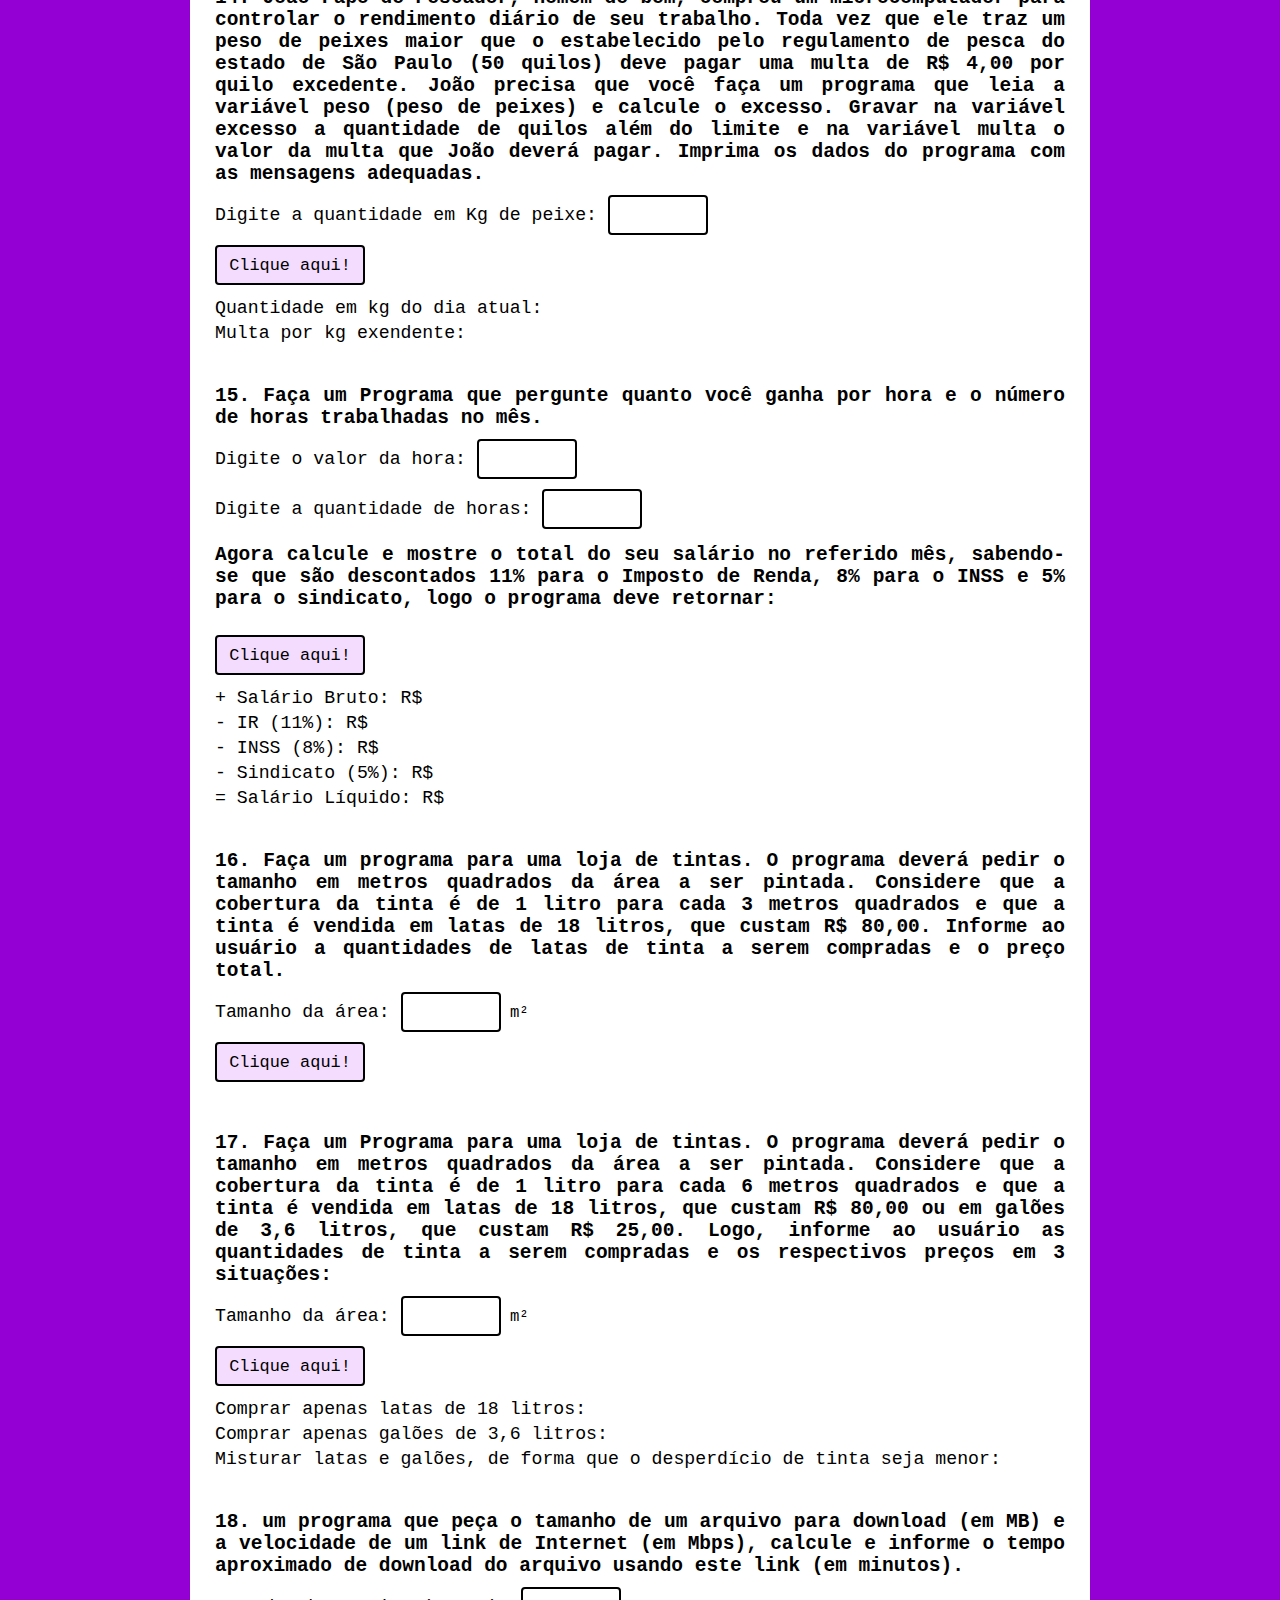
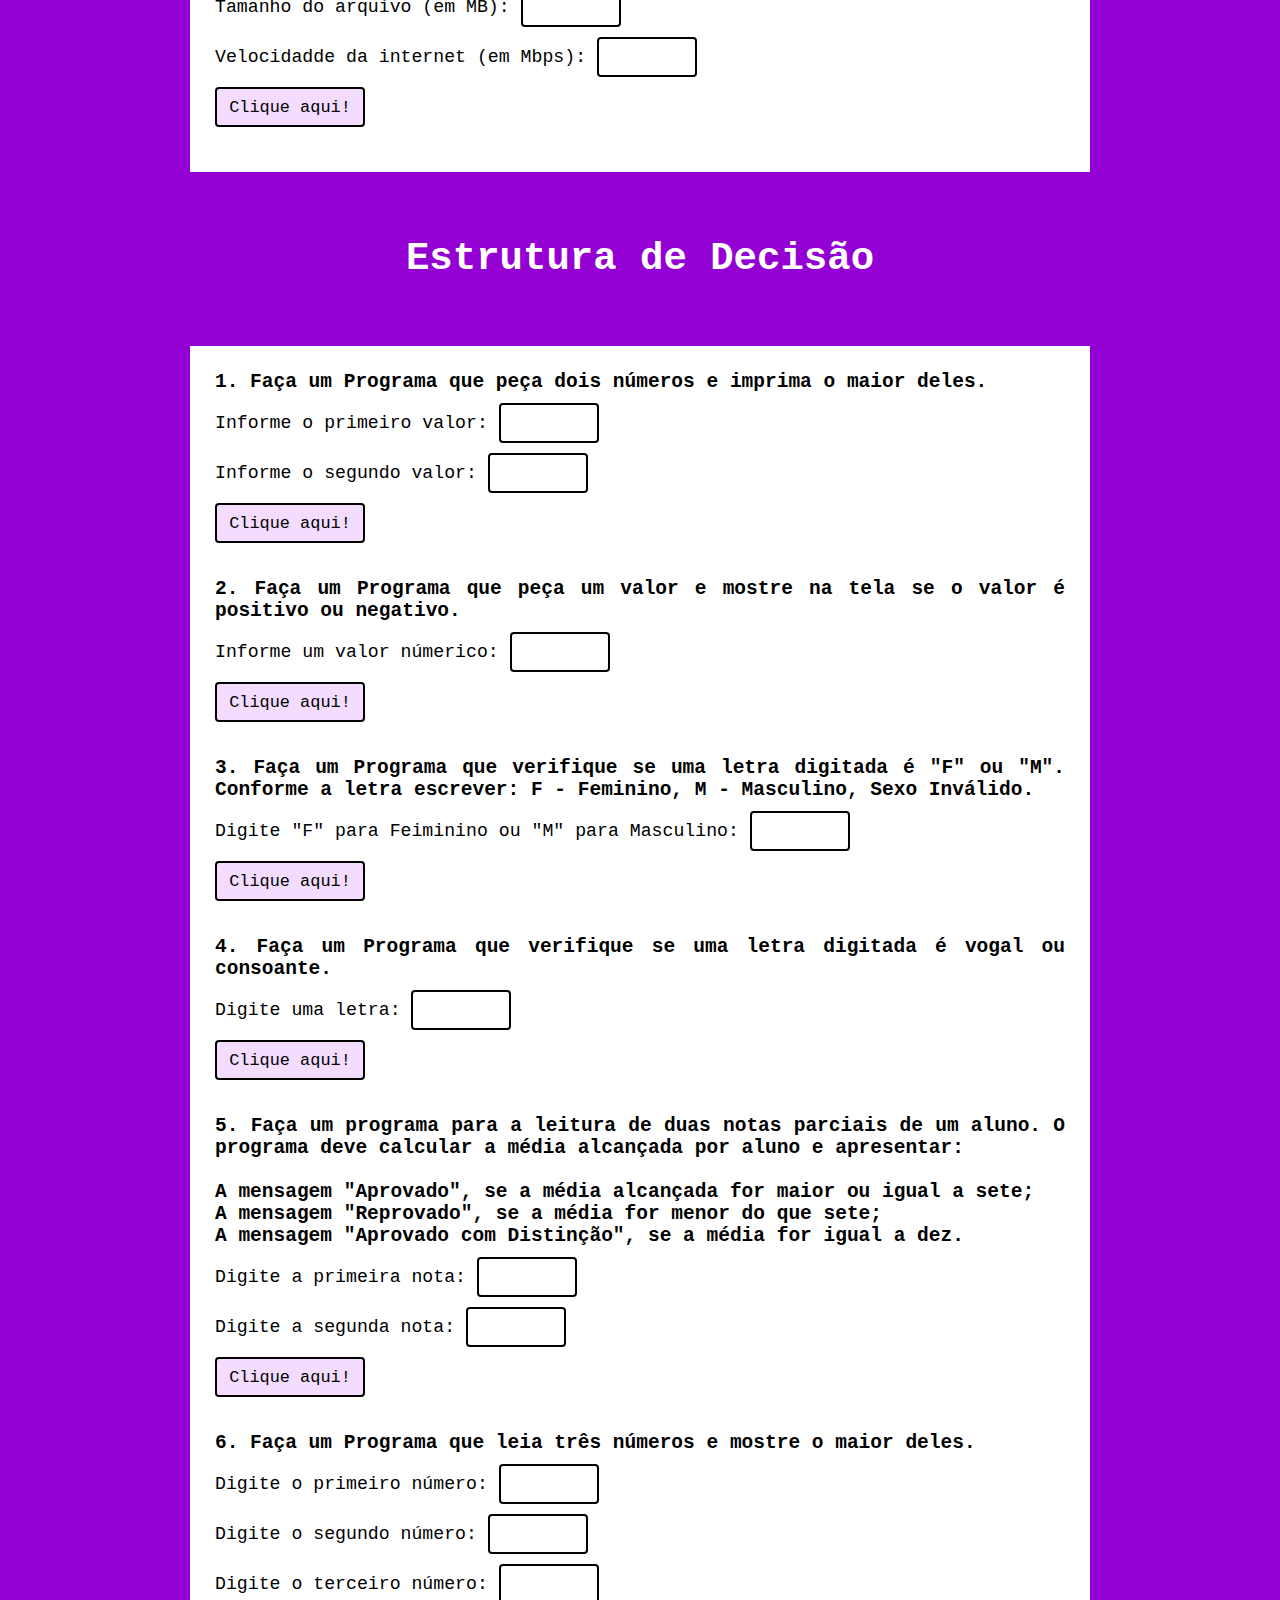
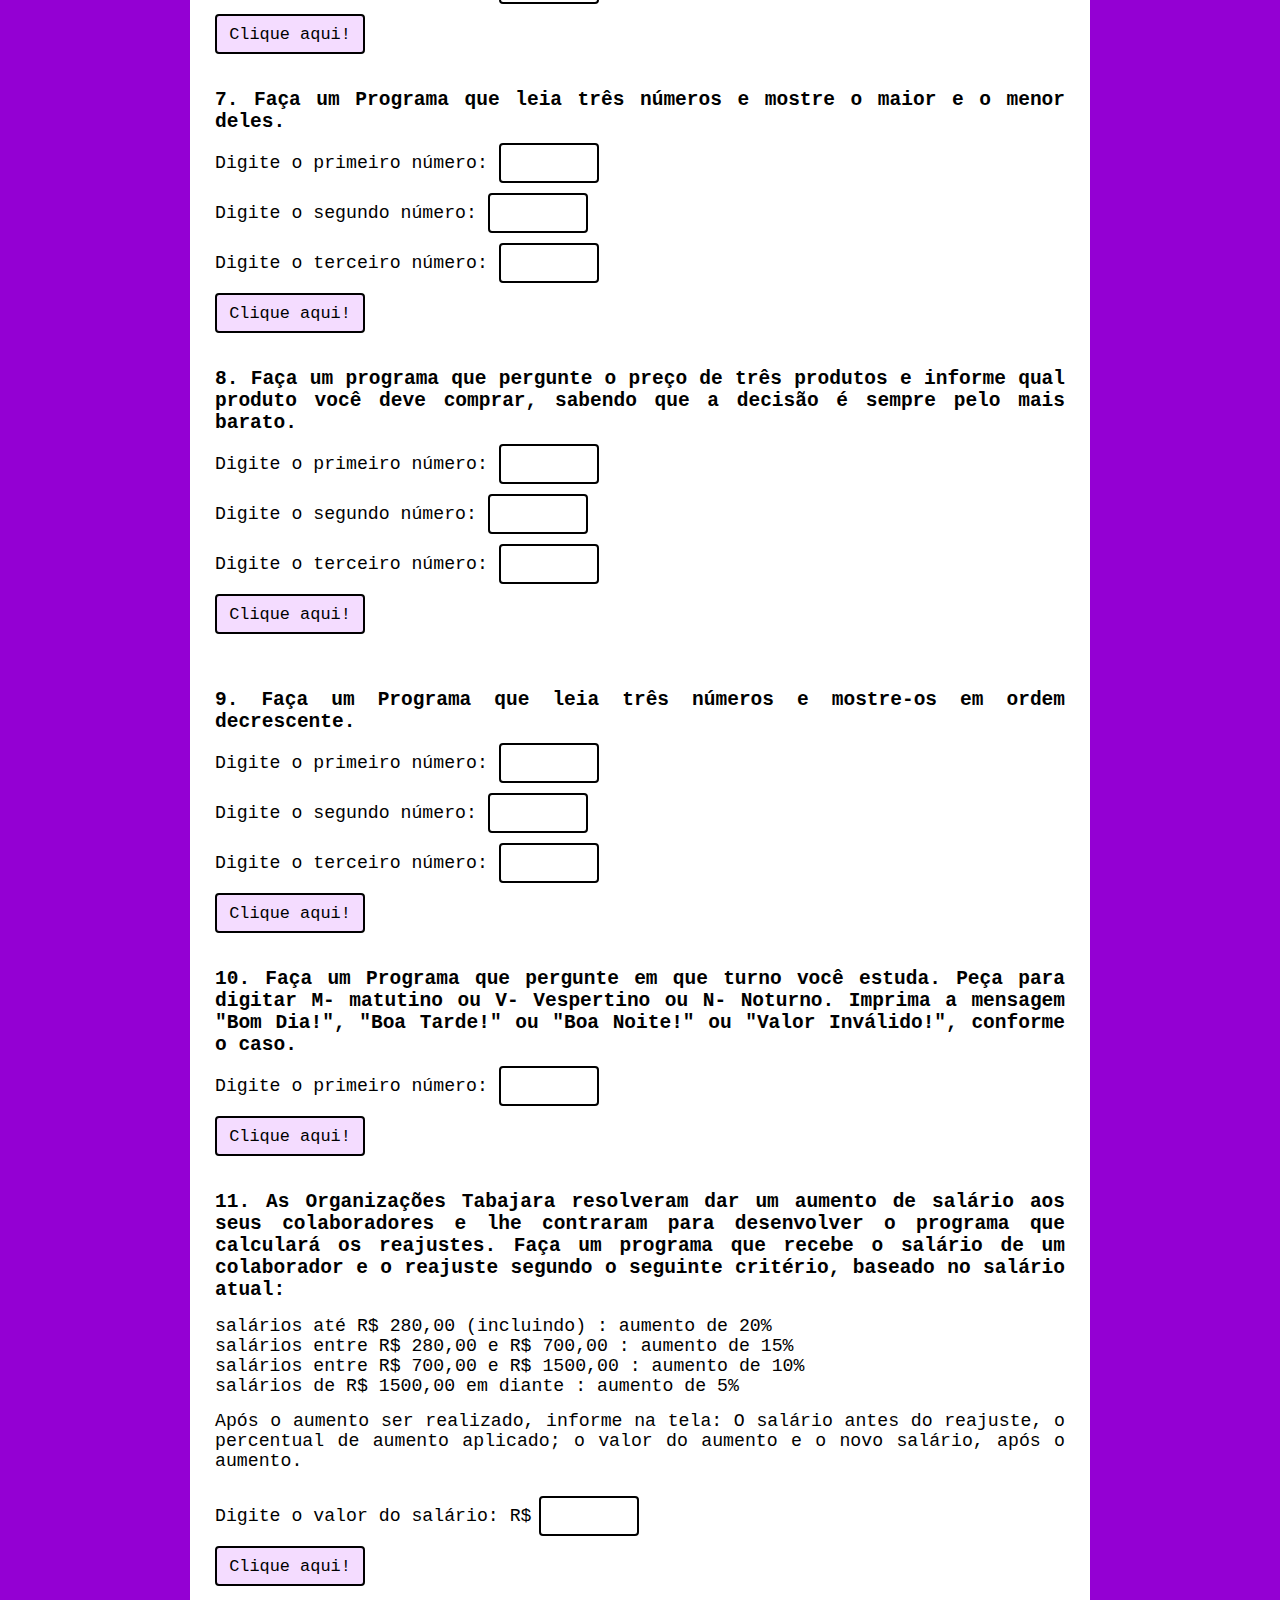
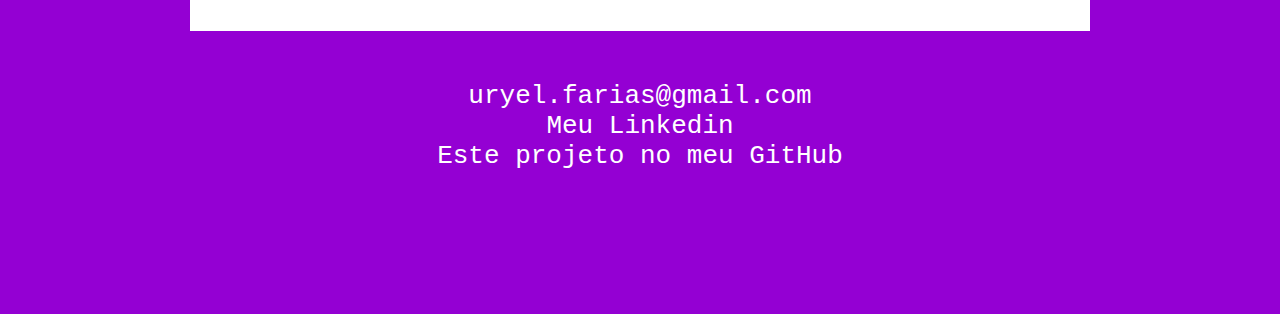
==== commit ba84c608: "Exercício 11 da lista de decisão concluído." ====
--- a/index.html
+++ b/index.html
@@ -1119,7 +1119,49 @@
 
 </div>
 <!-----------EXERCICIO 2.11------------>
-
+<div class="conteudo">
+
+    <h3>11. As Organizações Tabajara resolveram dar um aumento de salário aos seus colaboradores e lhe contraram para desenvolver o programa que calculará os reajustes. Faça um programa que recebe o salário de um colaborador e o reajuste segundo o seguinte critério, baseado no salário atual:
+    </h3>
+    <br>
+    <p>salários até R$ 280,00 (incluindo) : aumento de 20%</p>
+    <p>salários entre R$ 280,00 e R$ 700,00 : aumento de 15%</p>
+    <p>salários entre R$ 700,00 e R$ 1500,00 : aumento de 10%</p>
+    <p>salários de R$ 1500,00 em diante : aumento de 5%</p>
+    <br>
+    <p>Após o aumento ser realizado, informe na tela: O salário antes do reajuste, o percentual de aumento aplicado; o valor do aumento e o novo salário, após o aumento.</p>
+    <br>
+
+<section class="dadosDeEntrada_decisao_exercicio">
+    <div id="conteudo_2-11">
+
+        <label 
+        for="entrada-2-11"
+        id="descricao-ex2-11"
+        class="rotulos">Digite o valor do salário: R$</label>
+            
+        <input 
+        type="number"
+        id="entrada-2-11"
+        class="entradas"
+        >
+        <br>
+
+
+        <button id="botao2_11">Clique aqui!</button>
+        
+    </div>
+
+    <div  class="resultadoFinalExercicios">
+        <p id="resultado-2-11a"></p>
+        <p id="resultado-2-11b"></p>
+        <p id="resultado-2-11c"></p>
+        <p id="resultado-2-11d"></p>
+    </div>
+
+</section>
+
+</div>
 
 <!-----------EXERCICIO 2.12------------>
 <!-----------EXERCICIO 2.13------------>
--- a/styles/style.css
+++ b/styles/style.css
@@ -314,4 +314,10 @@
 }
 
 
-/* exercicio 2.01-------------------------------------------*/+/* exercicio 2.11-------------------------------------------*/
+
+.conteudo p {
+    font-size: 1.4rem;
+    font-weight: 400;
+
+}
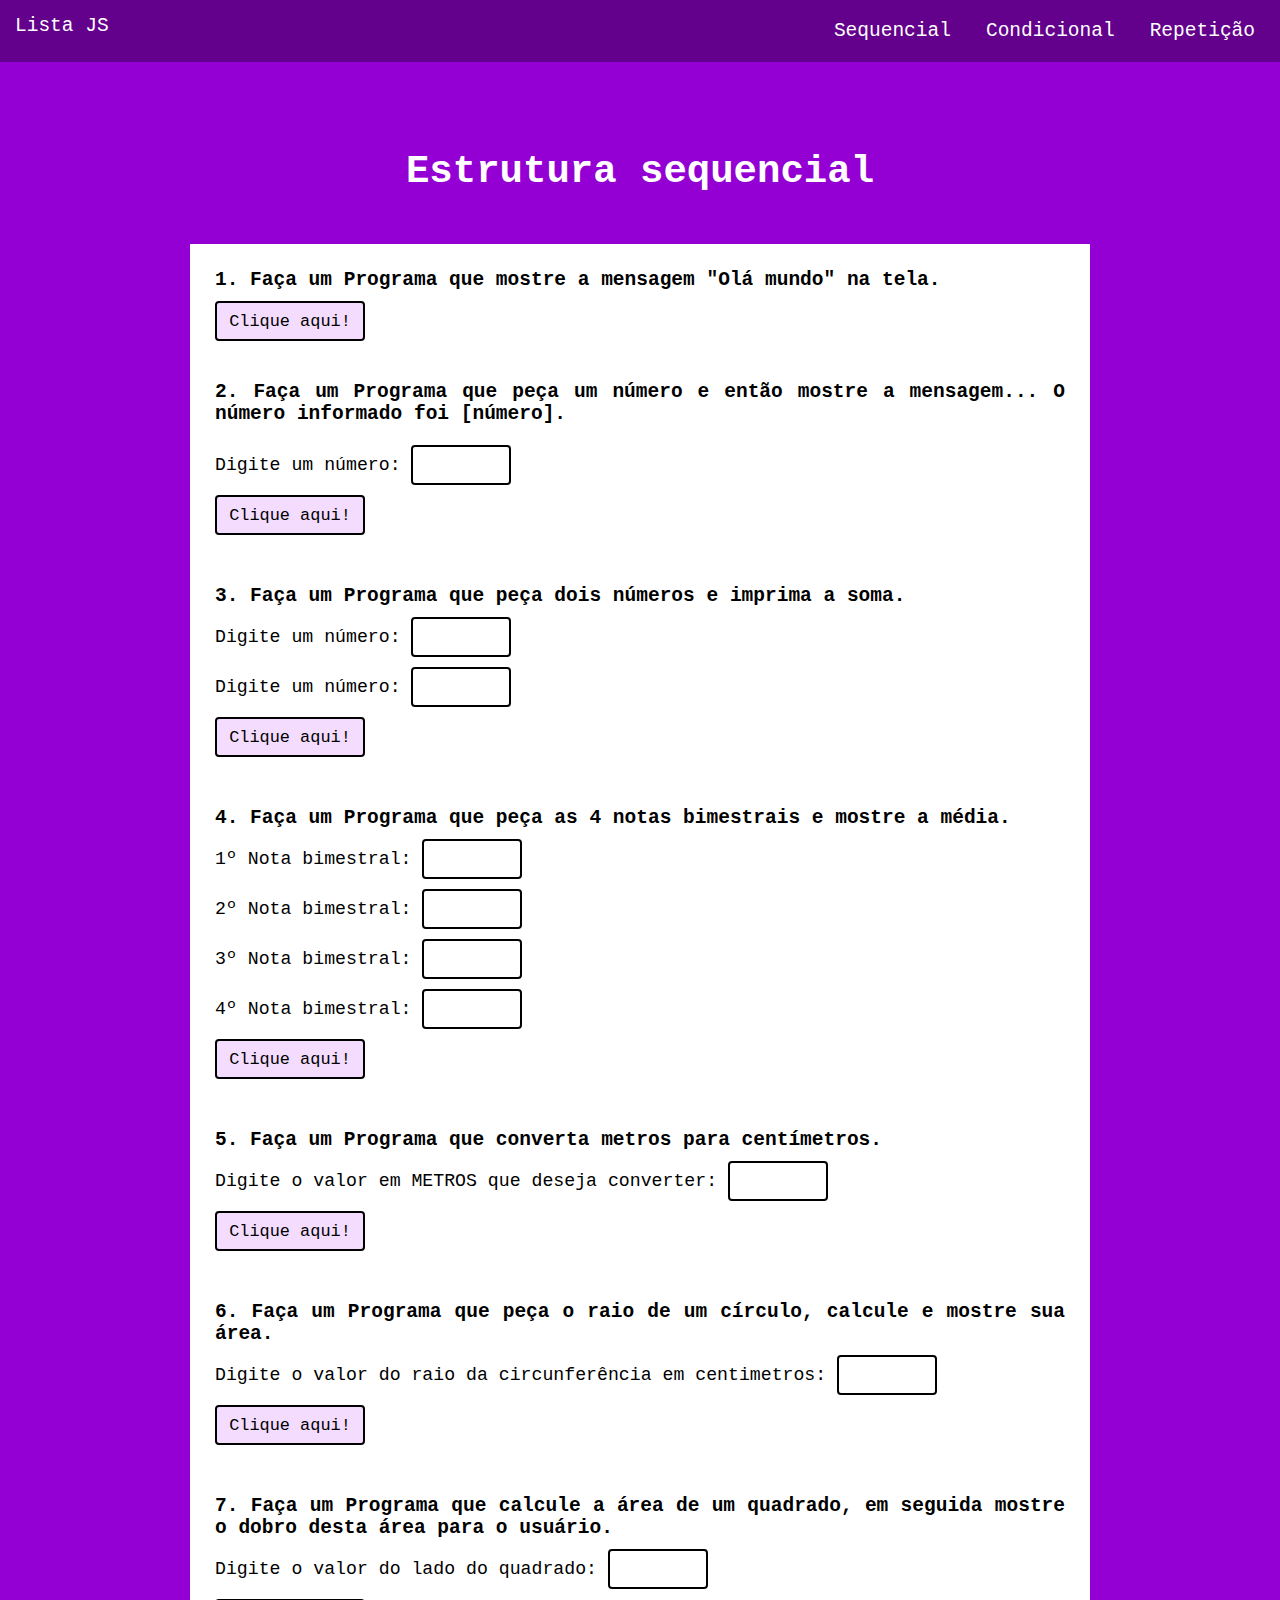
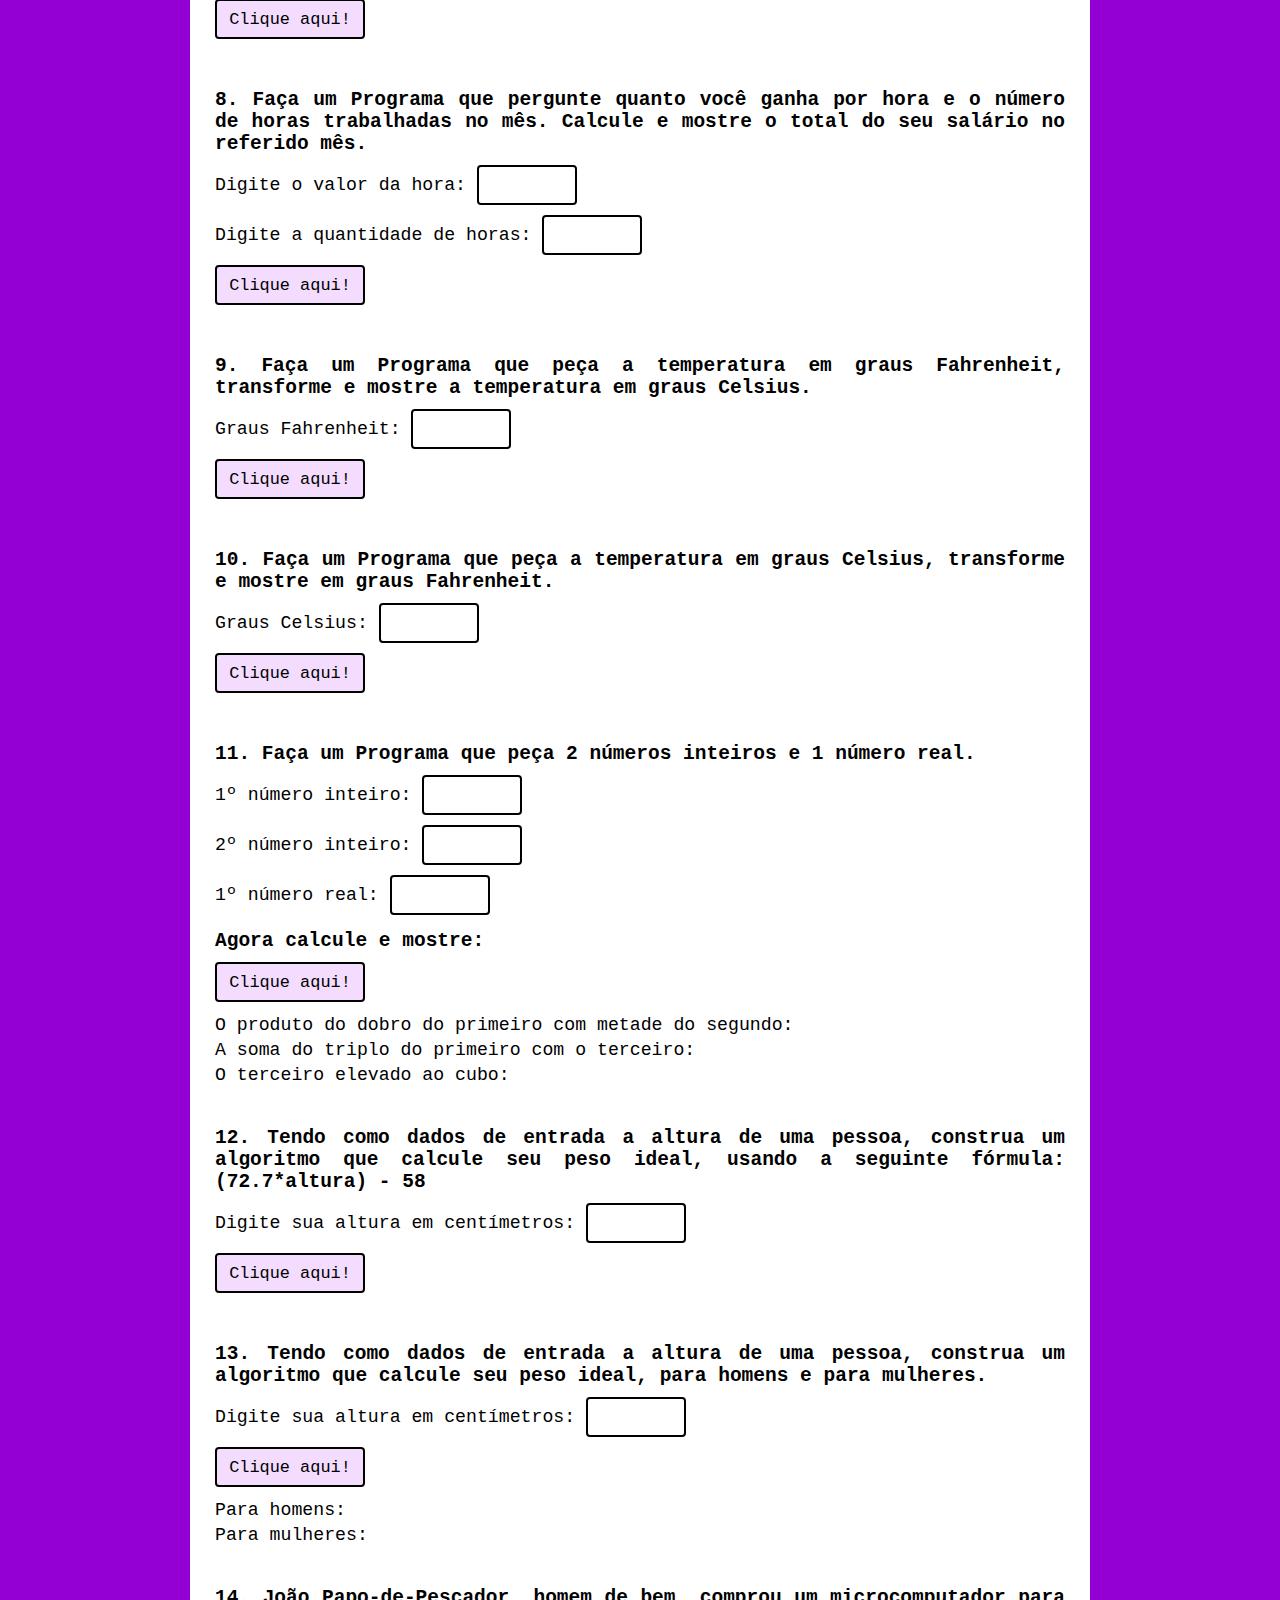
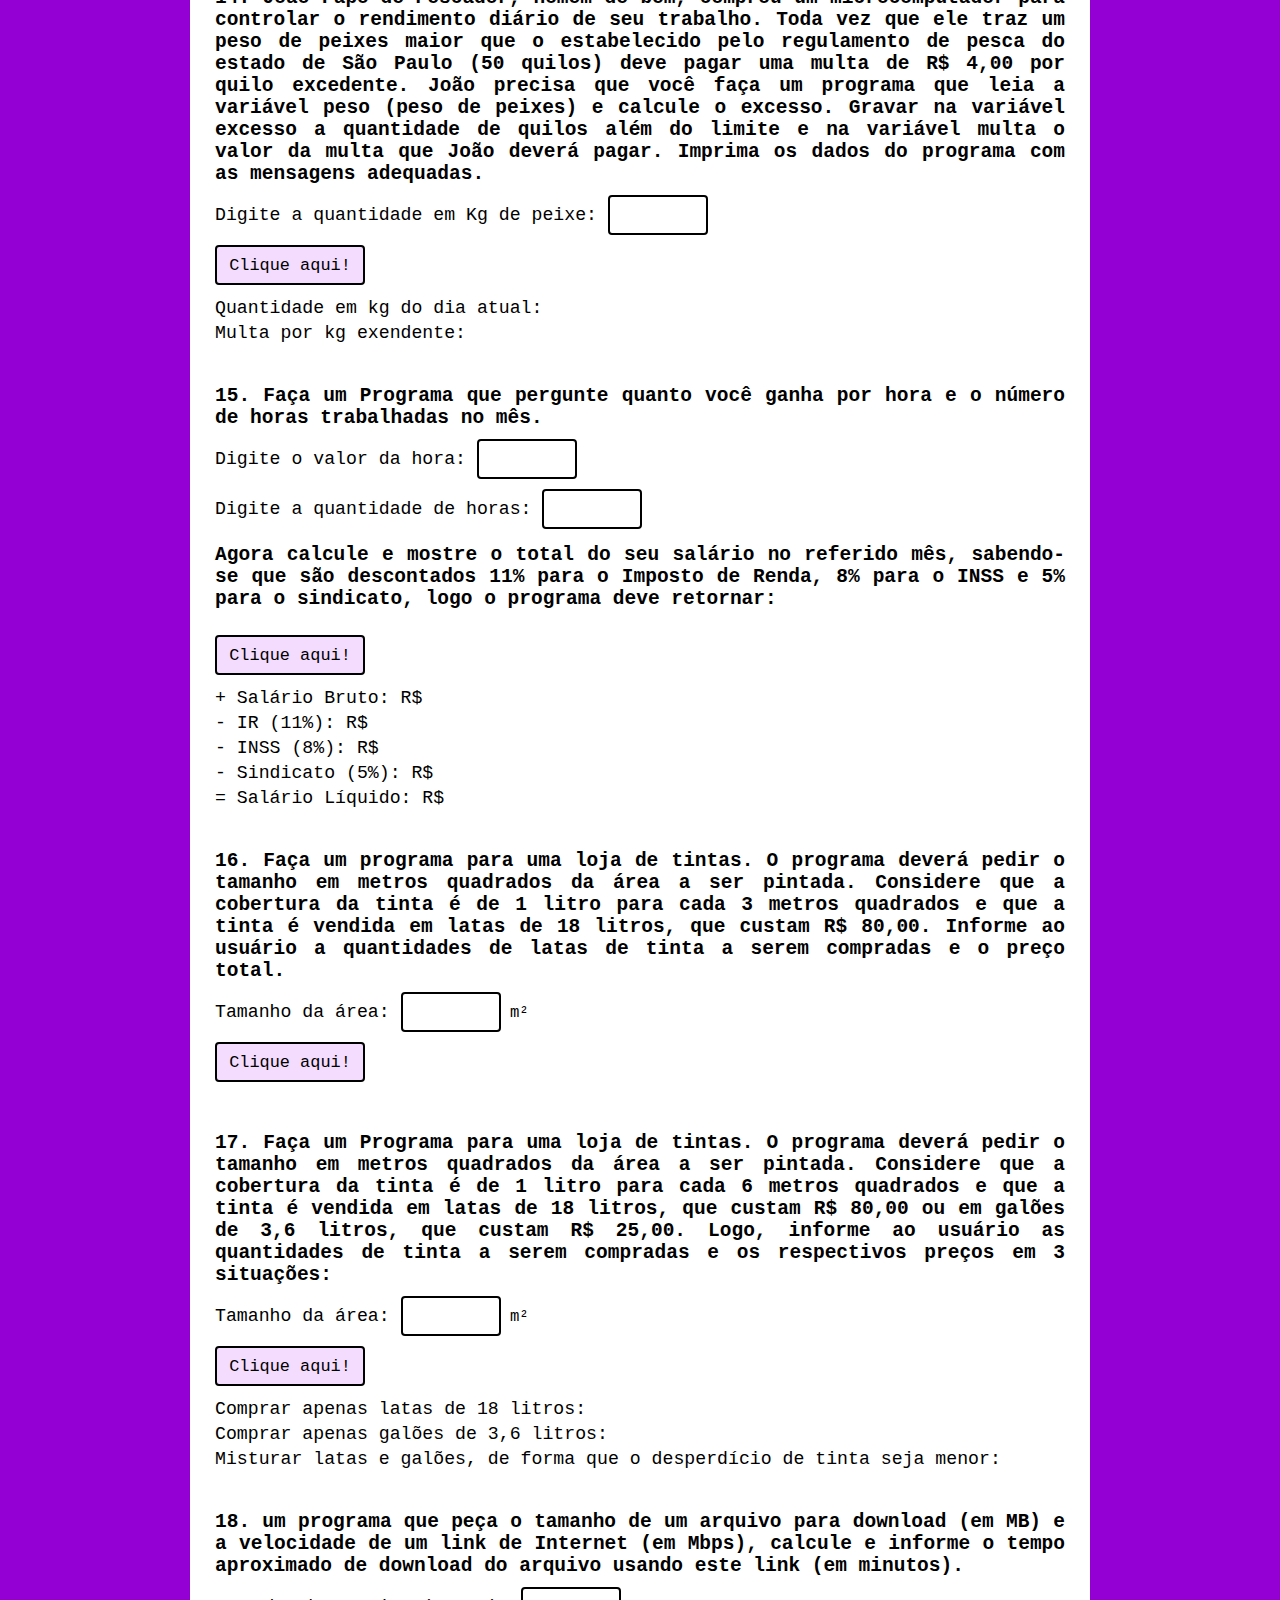
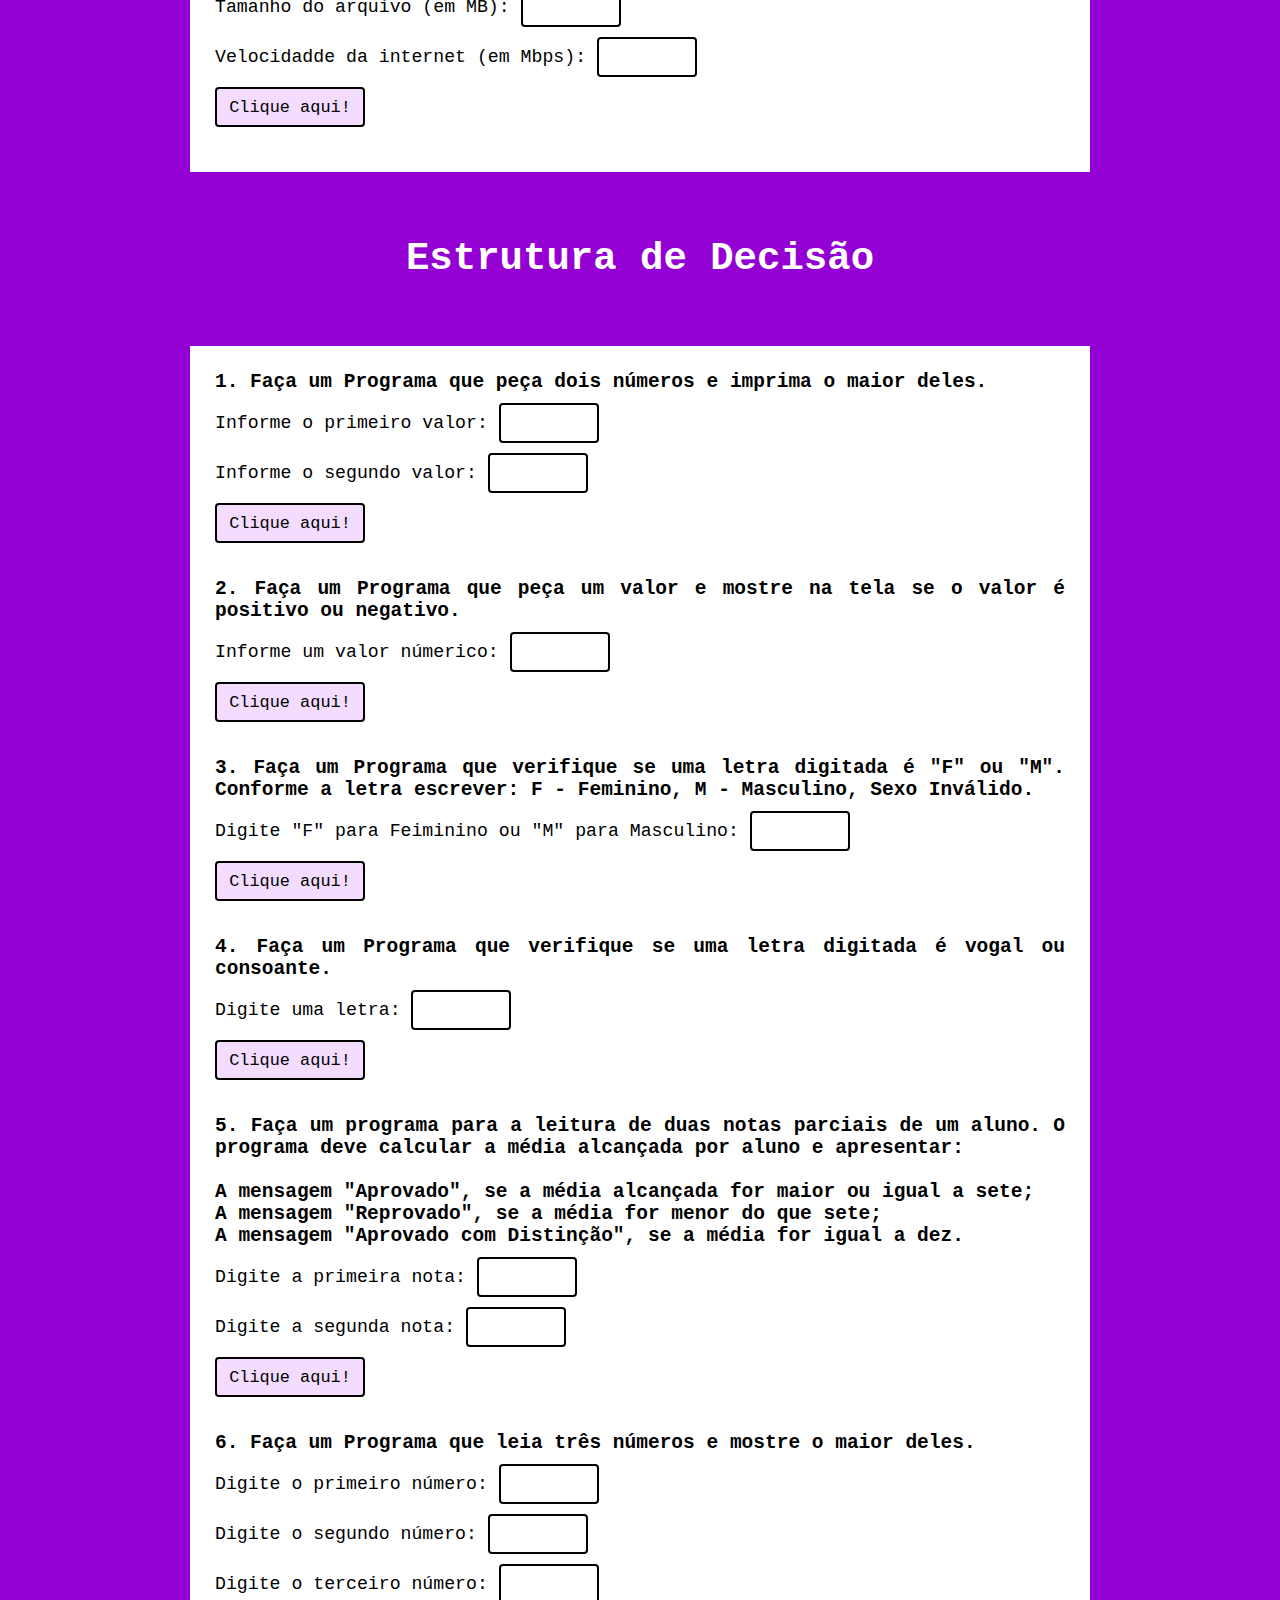
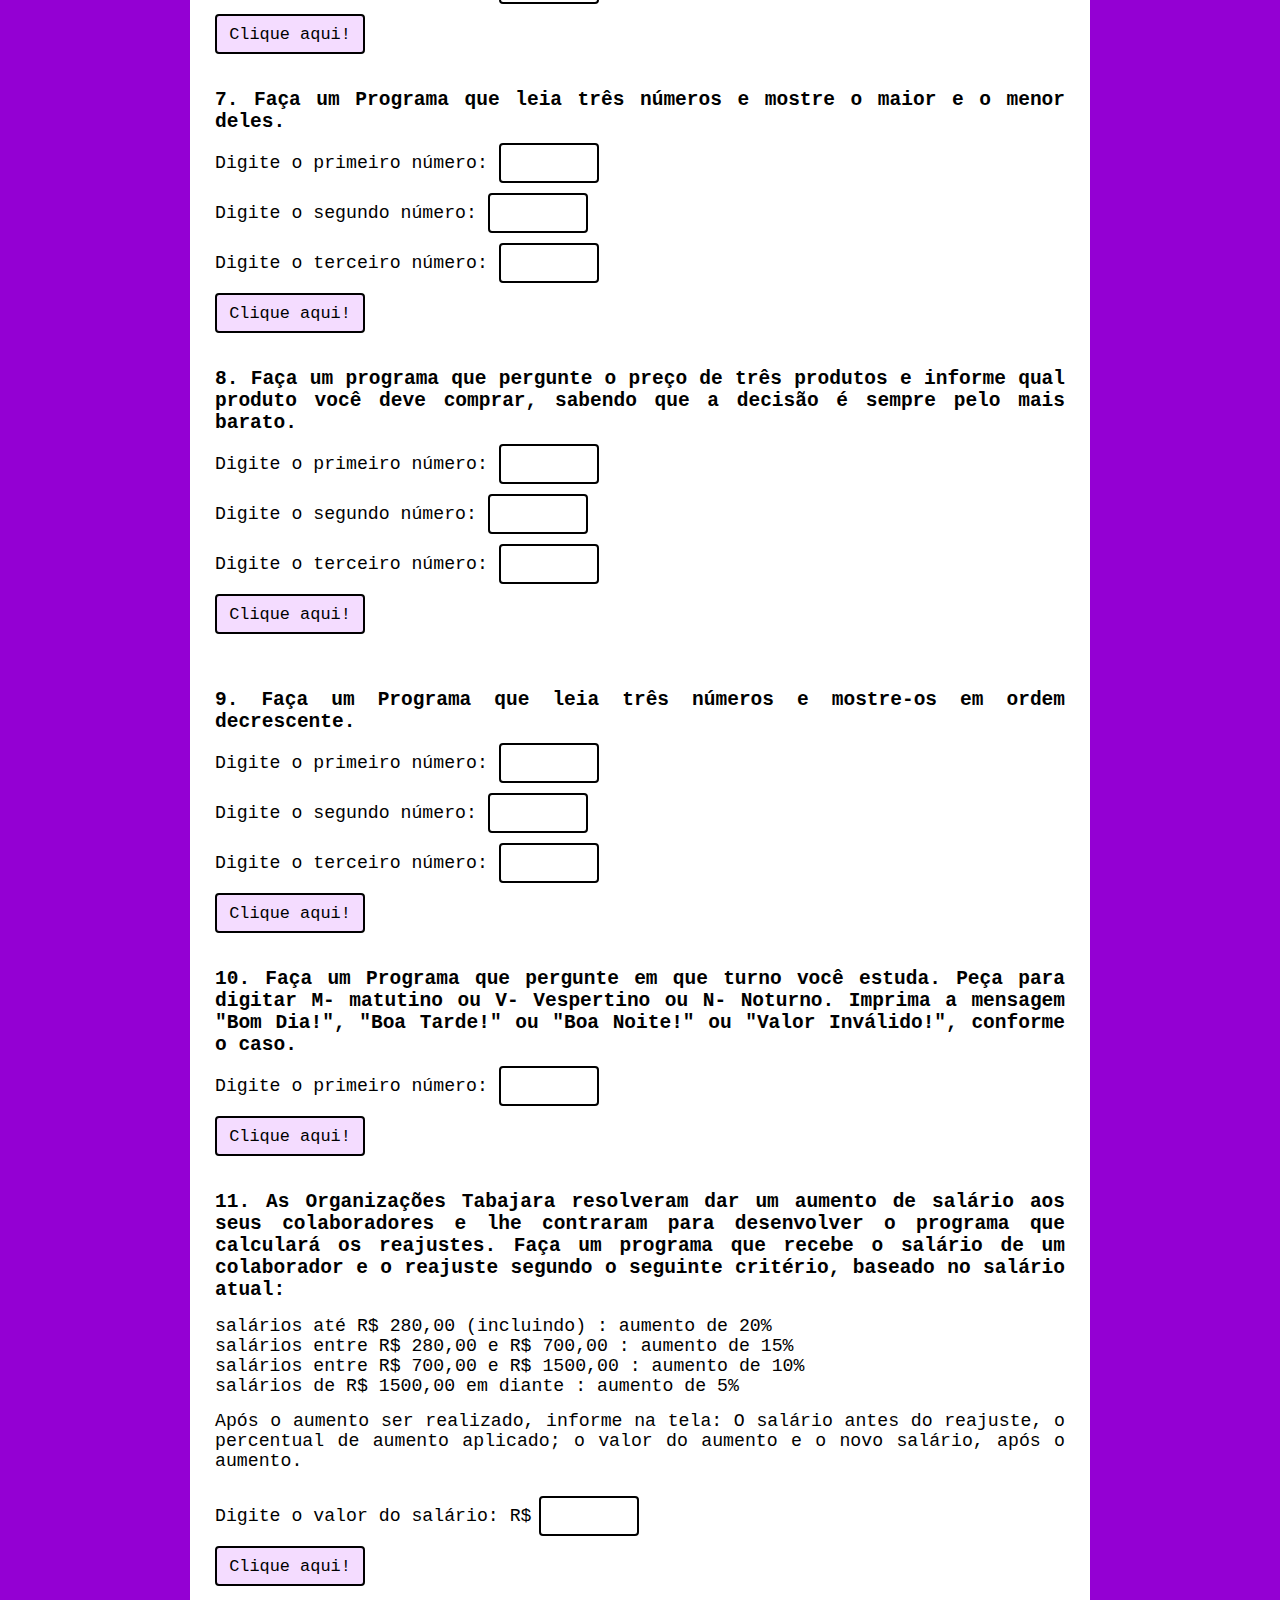
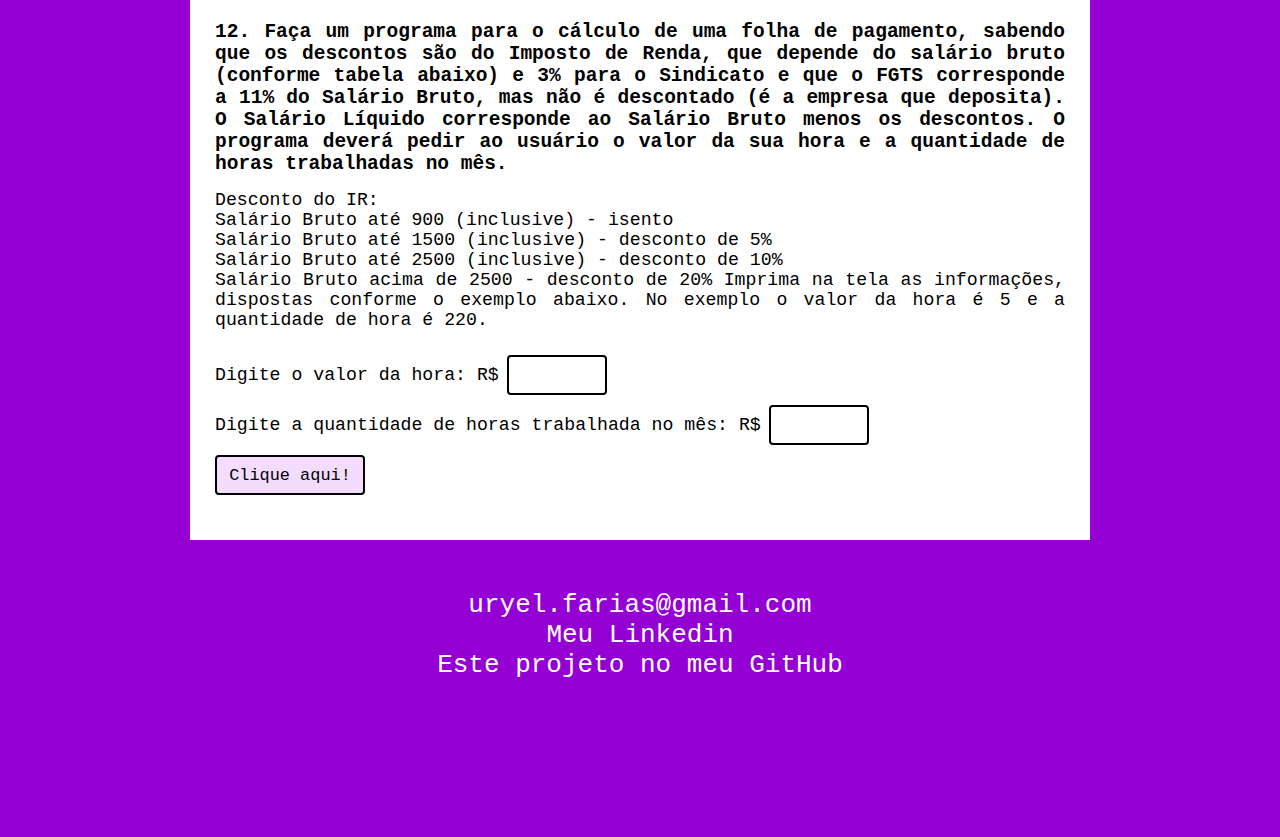
==== commit 431e75fc: "Exercício 12 da lista de decisão concluido" ====
--- a/index.html
+++ b/index.html
@@ -6,6 +6,7 @@
     <meta name="viewport" content="width=device-width, initial-scale=1.0">
     <link rel="stylesheet" href="styles/style.css">
     <title>Exercícios JS</title>
+
 </head>
 <body>
     <header>
@@ -1164,6 +1165,64 @@
 </div>
 
 <!-----------EXERCICIO 2.12------------>
+
+<div class="conteudo">
+
+    <h3>12. Faça um programa para o cálculo de uma folha de pagamento, sabendo que os descontos são do Imposto de Renda, que depende do salário bruto (conforme tabela abaixo) e 3% para o Sindicato e que o FGTS corresponde a 11% do Salário Bruto, mas não é descontado (é a empresa que deposita). O Salário Líquido corresponde ao Salário Bruto menos os descontos. O programa deverá pedir ao usuário o valor da sua hora e a quantidade de horas trabalhadas no mês.
+    </h3>
+    <br>
+    <p>Desconto do IR:</p>
+    <p>Salário Bruto até 900 (inclusive) - isento</p>
+    <p>Salário Bruto até 1500 (inclusive) - desconto de 5%</p>
+    <p>Salário Bruto até 2500 (inclusive) - desconto de 10%</p>
+    <p>Salário Bruto acima de 2500 - desconto de 20% Imprima na tela as informações, dispostas conforme o exemplo abaixo. No exemplo o valor da hora é 5 e a quantidade de hora é 220.</p>
+    <br>
+
+<section class="dadosDeEntrada_decisao_exercicio">
+    <div id="conteudo_2-12">
+
+        <label 
+        for="entrada-2-12a"
+        id="descricao-ex2-12a"
+        class="rotulos">Digite o valor da hora: R$</label>
+            
+        <input 
+        type="number"
+        id="entrada-2-12a"
+        class="entradas"
+        >
+        <br>
+
+        <label 
+        for="entrada-2-12b"
+        id="descricao-ex2-12b"
+        class="rotulos">Digite a quantidade de horas trabalhada no mês: R$</label>
+            
+        <input 
+        type="number"
+        id="entrada-2-12b"
+        class="entradas"
+        >
+        <br>
+
+
+        <button id="botao2_12">Clique aqui!</button>
+        
+    </div>
+
+    <div  class="resultadoFinalExercicios">
+        <p id="resultado-2-12a"></p>
+        <p id="resultado-2-12b"></p>
+        <p id="resultado-2-12c"></p>
+        <p id="resultado-2-12d"></p>
+        <p id="resultado-2-12e"></p>
+        <p id="resultado-2-12f"></p>
+    </div>
+
+</section>
+
+</div>
+
 <!-----------EXERCICIO 2.13------------>
 <!-----------EXERCICIO 2.14------------>
 <!-----------EXERCICIO 2.15------------>
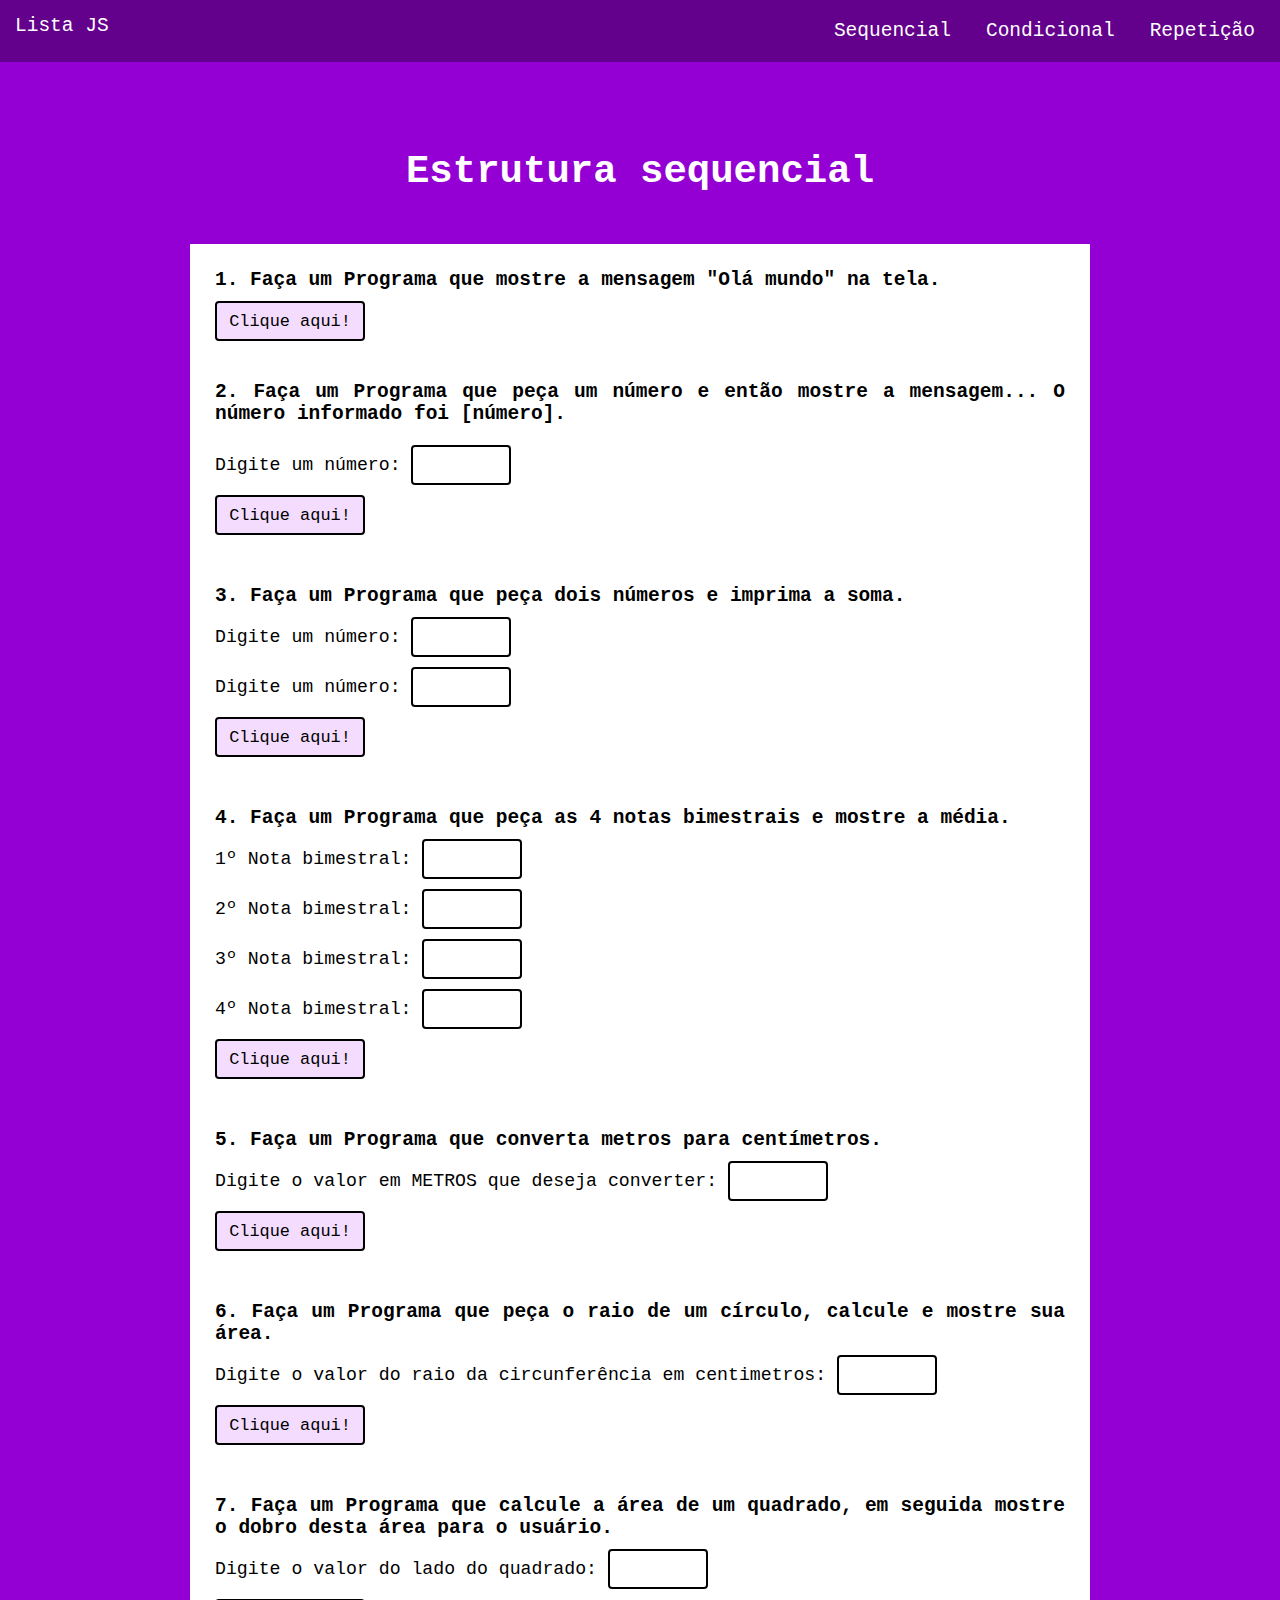
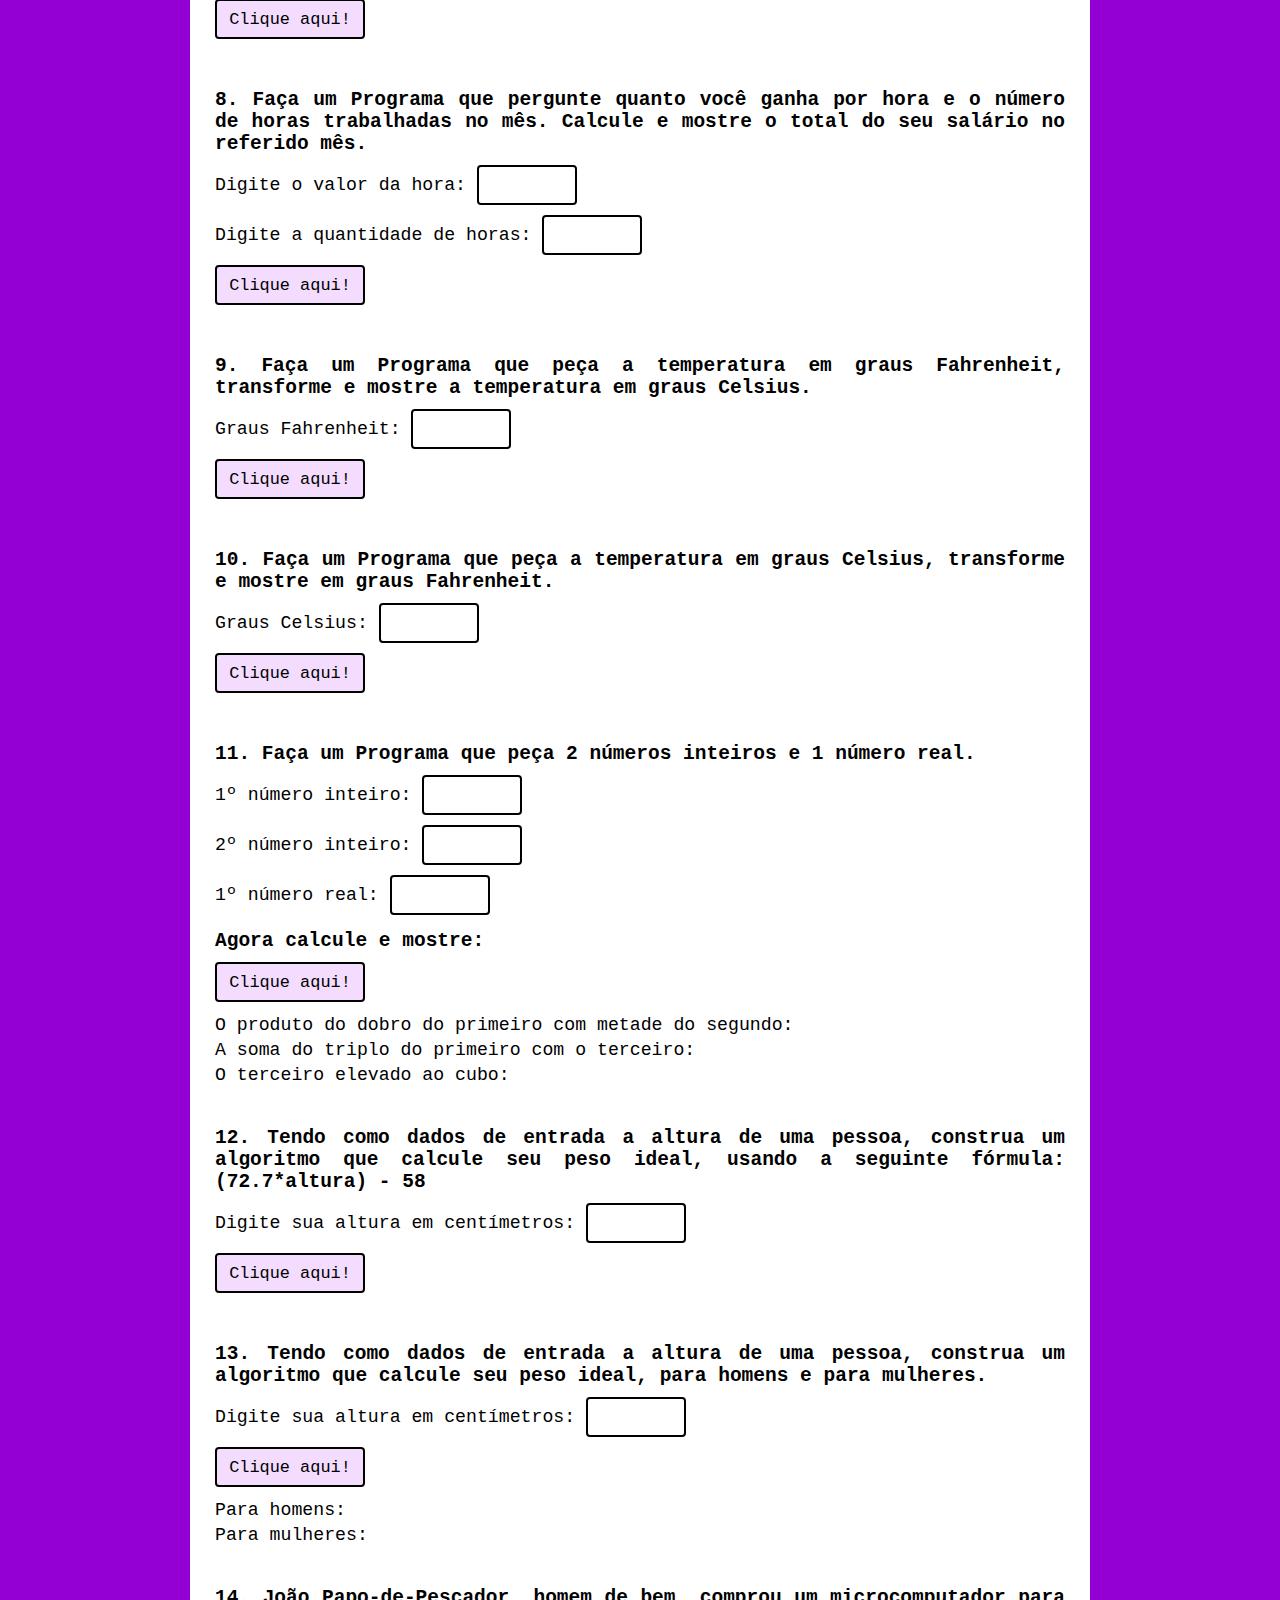
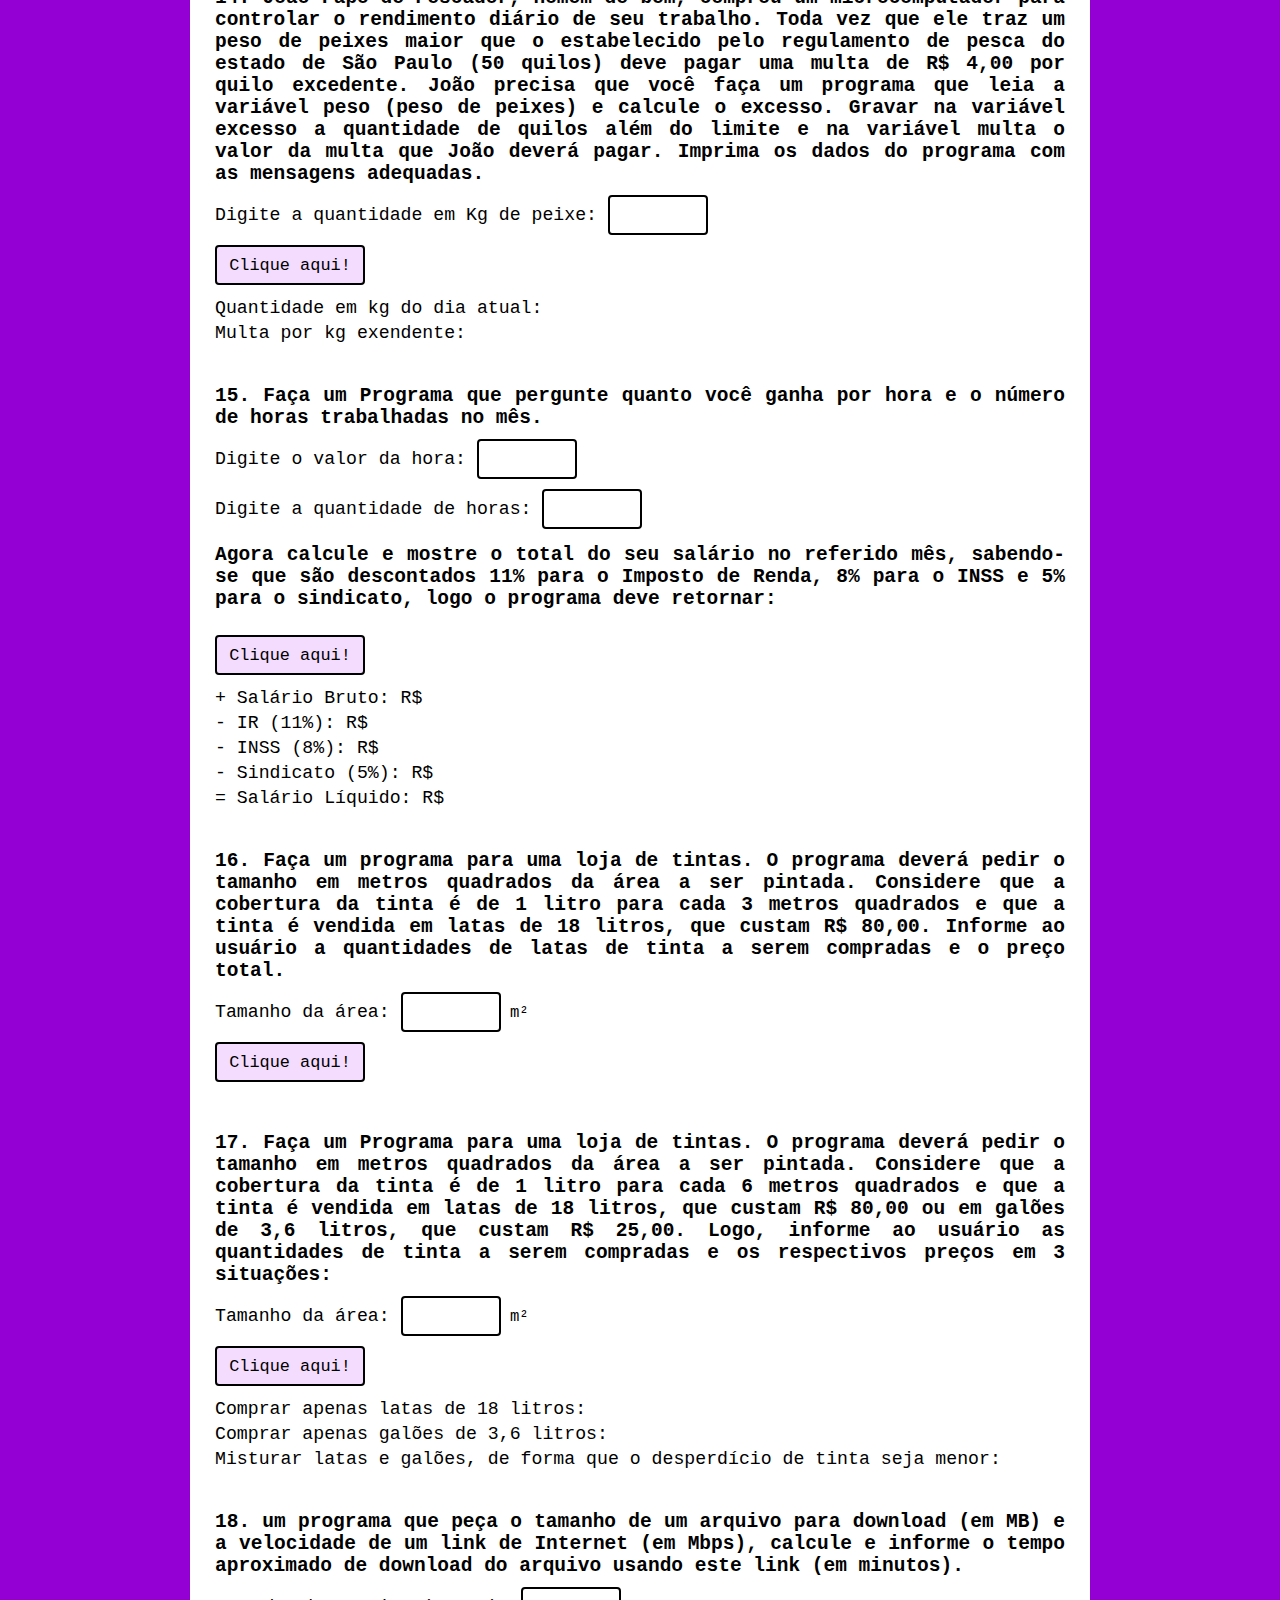
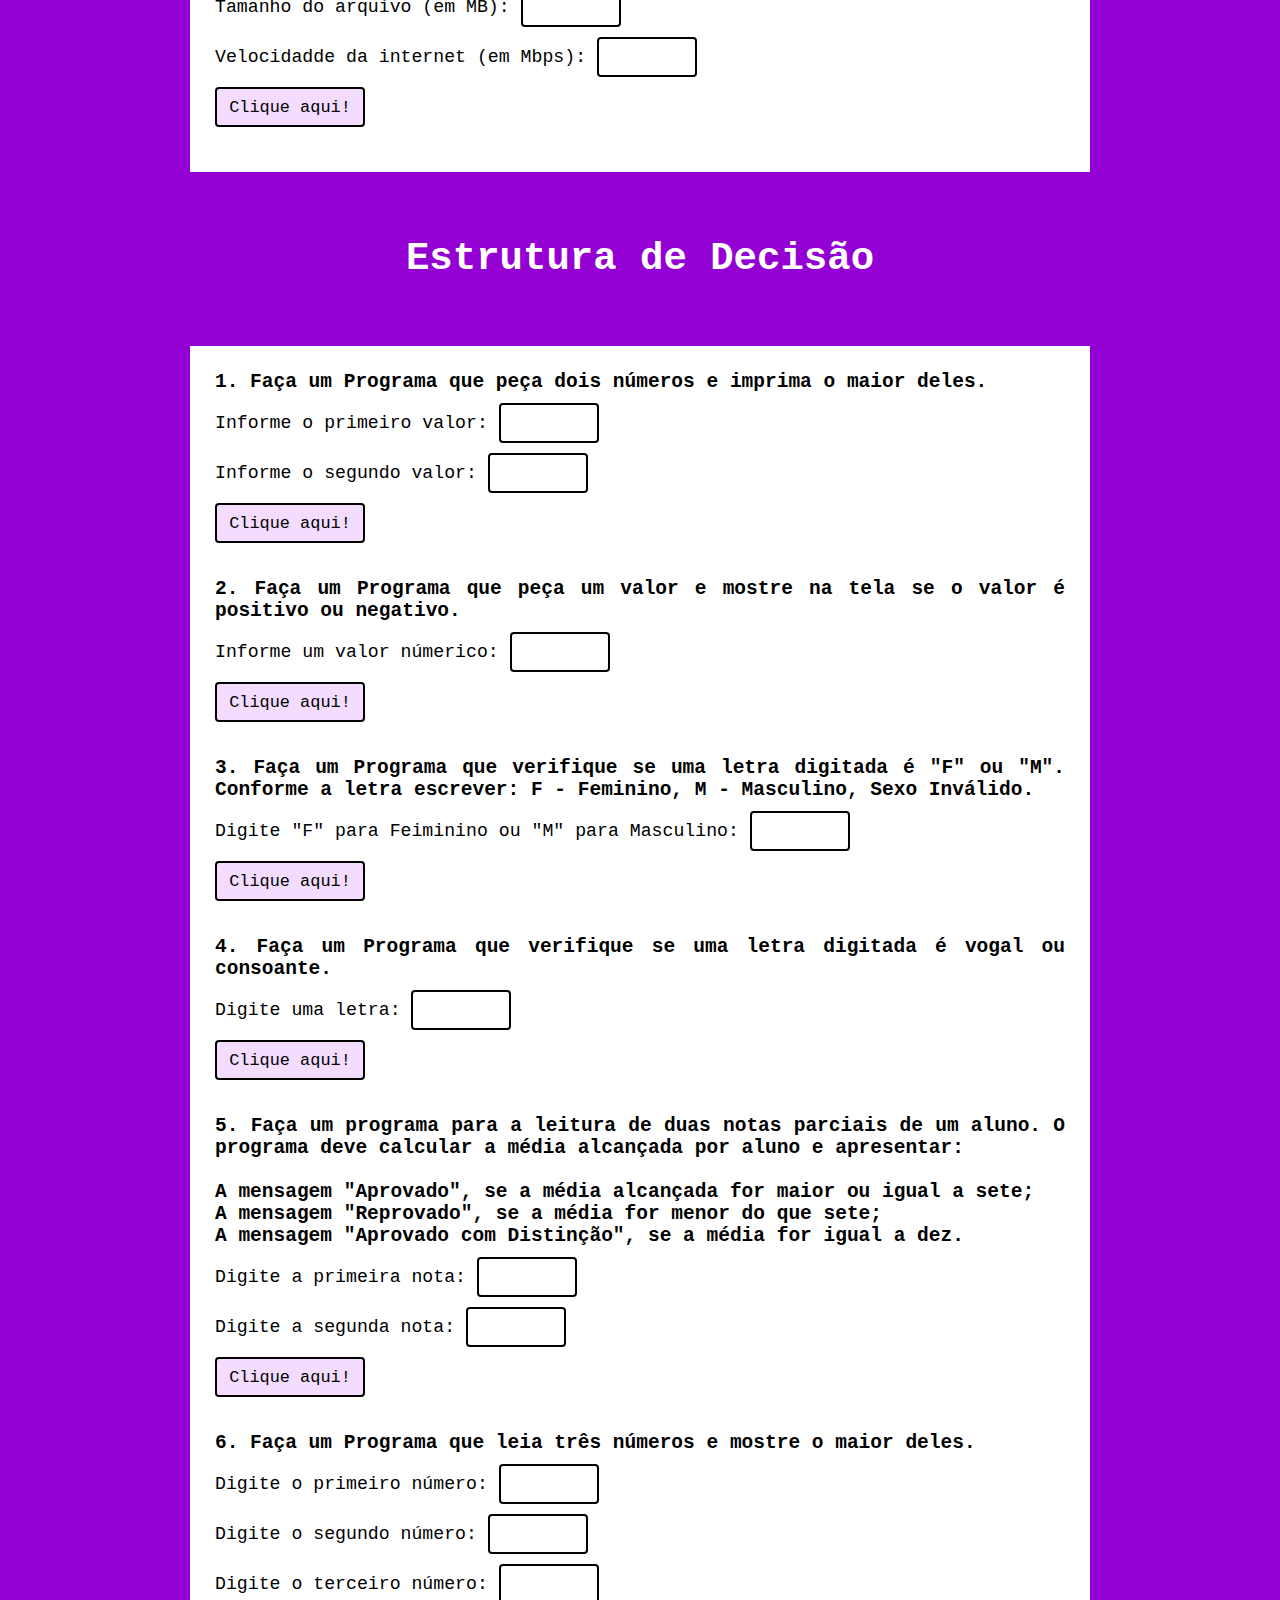
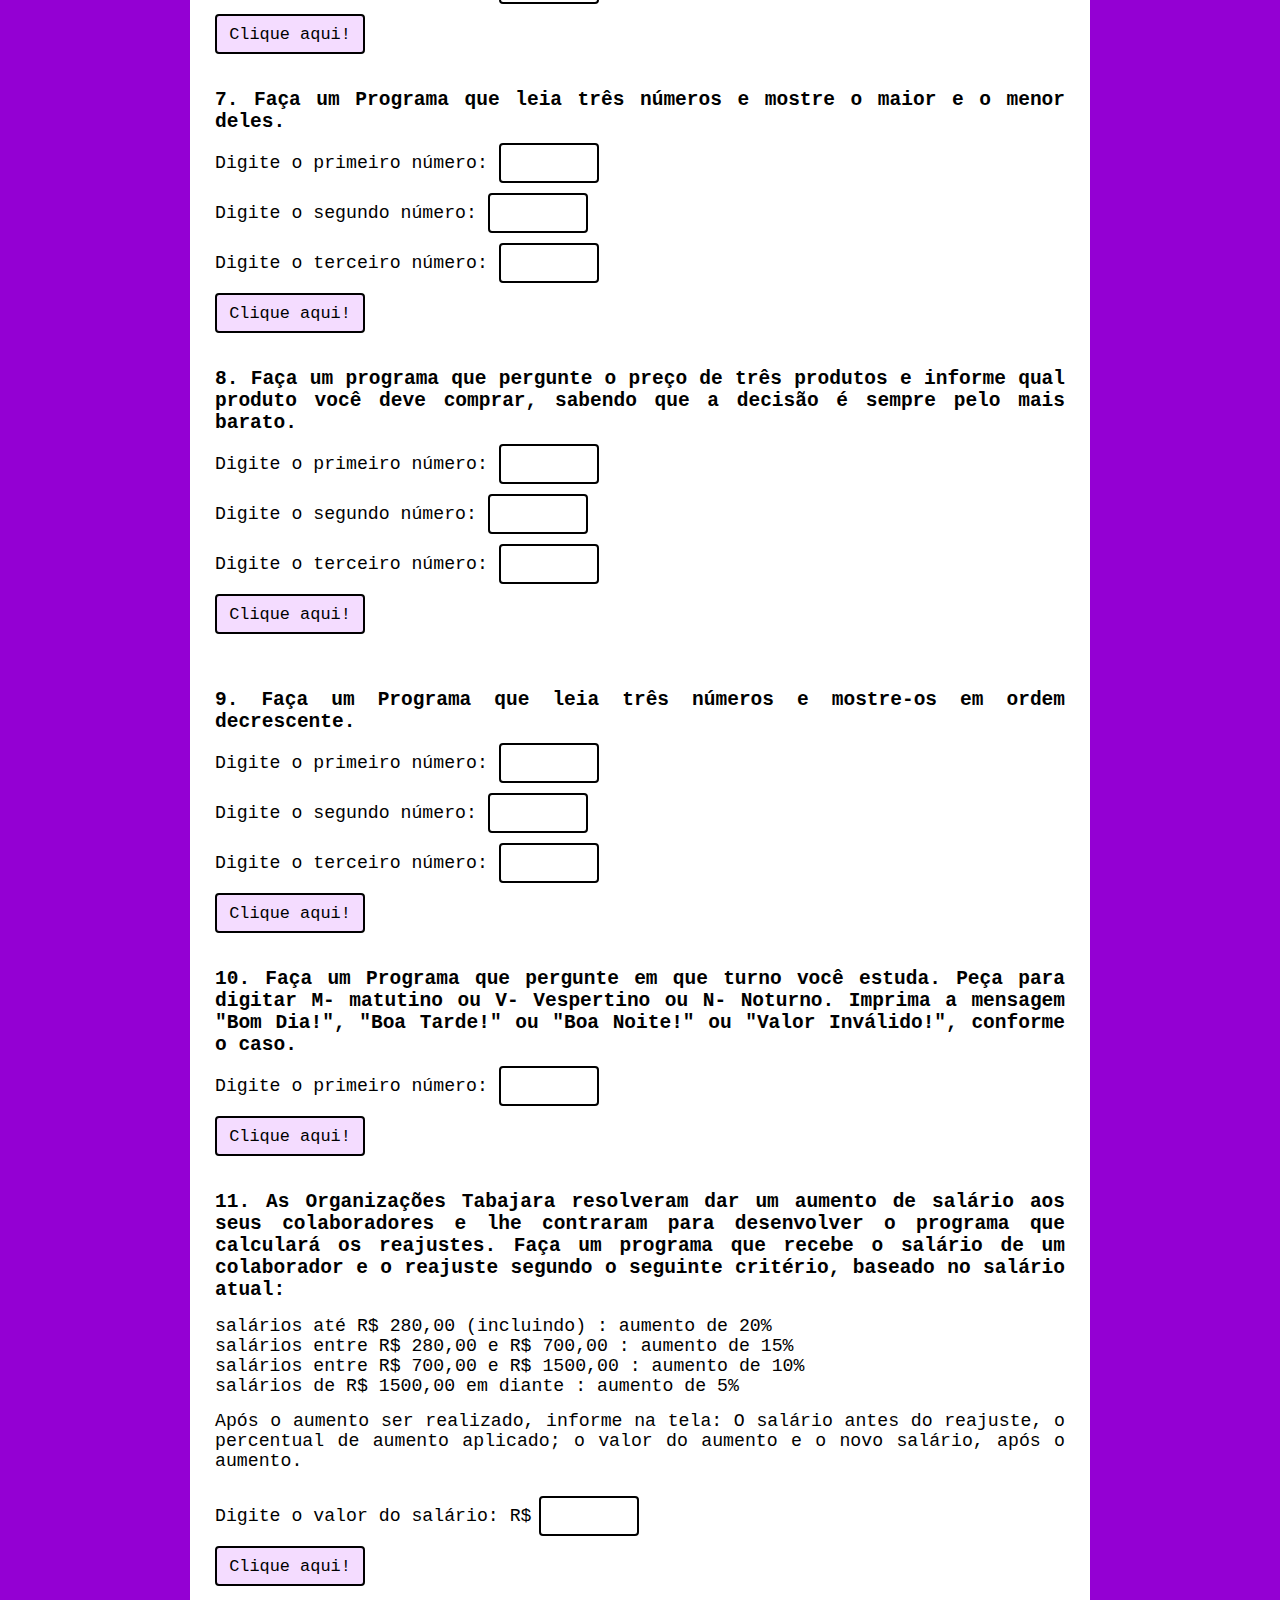
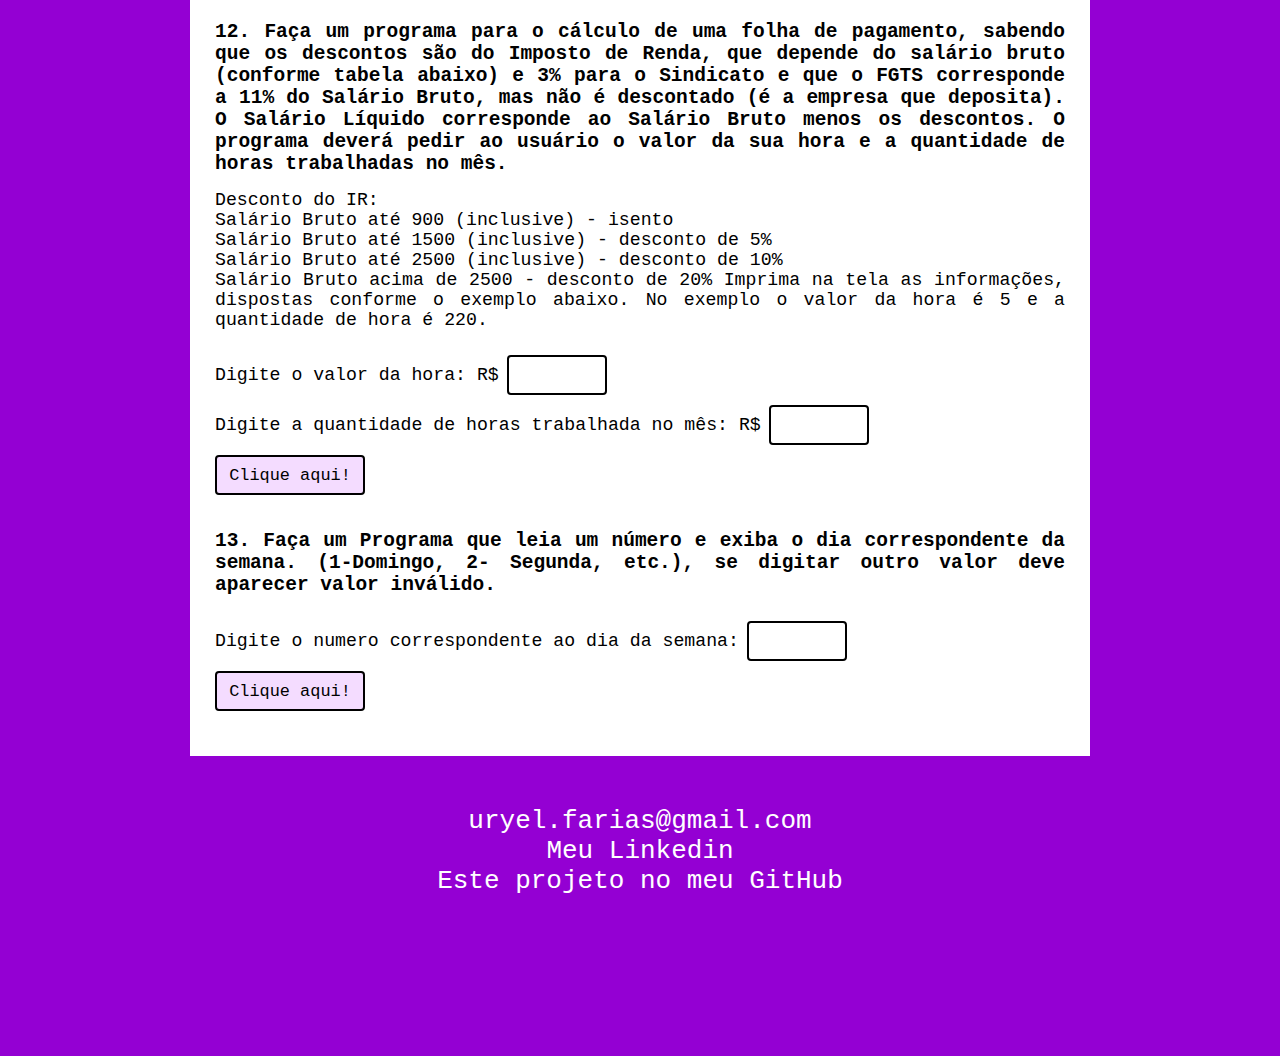
==== commit 0790d69e: "Exercício 13 da lista de decisão finalizado." ====
--- a/index.html
+++ b/index.html
@@ -1224,6 +1224,40 @@
 </div>
 
 <!-----------EXERCICIO 2.13------------>
+
+<div class="conteudo">
+
+    <h3>13. Faça um Programa que leia um número e exiba o dia correspondente da semana. (1-Domingo, 2- Segunda, etc.), se digitar outro valor deve aparecer valor inválido.
+    </h3>
+    <br>
+
+<section class="dadosDeEntrada_decisao_exercicio">
+    <div id="conteudo_2-13">
+
+        <label 
+        for="entrada-2-13"
+        id="descricao-ex2-13"
+        class="rotulos">Digite o numero correspondente ao dia da semana:</label>
+            
+        <input 
+        type="number"
+        id="entrada-2-13"
+        class="entradas"
+        >
+        <br>
+
+
+        <button id="botao2_13">Clique aqui!</button>
+        
+    </div>
+
+    <div  id="resultado-2-13" class="resultadoFinalExercicios">
+
+    </div>
+
+</section>
+
+</div>
 <!-----------EXERCICIO 2.14------------>
 <!-----------EXERCICIO 2.15------------>
 <!-----------EXERCICIO 2.16------------>
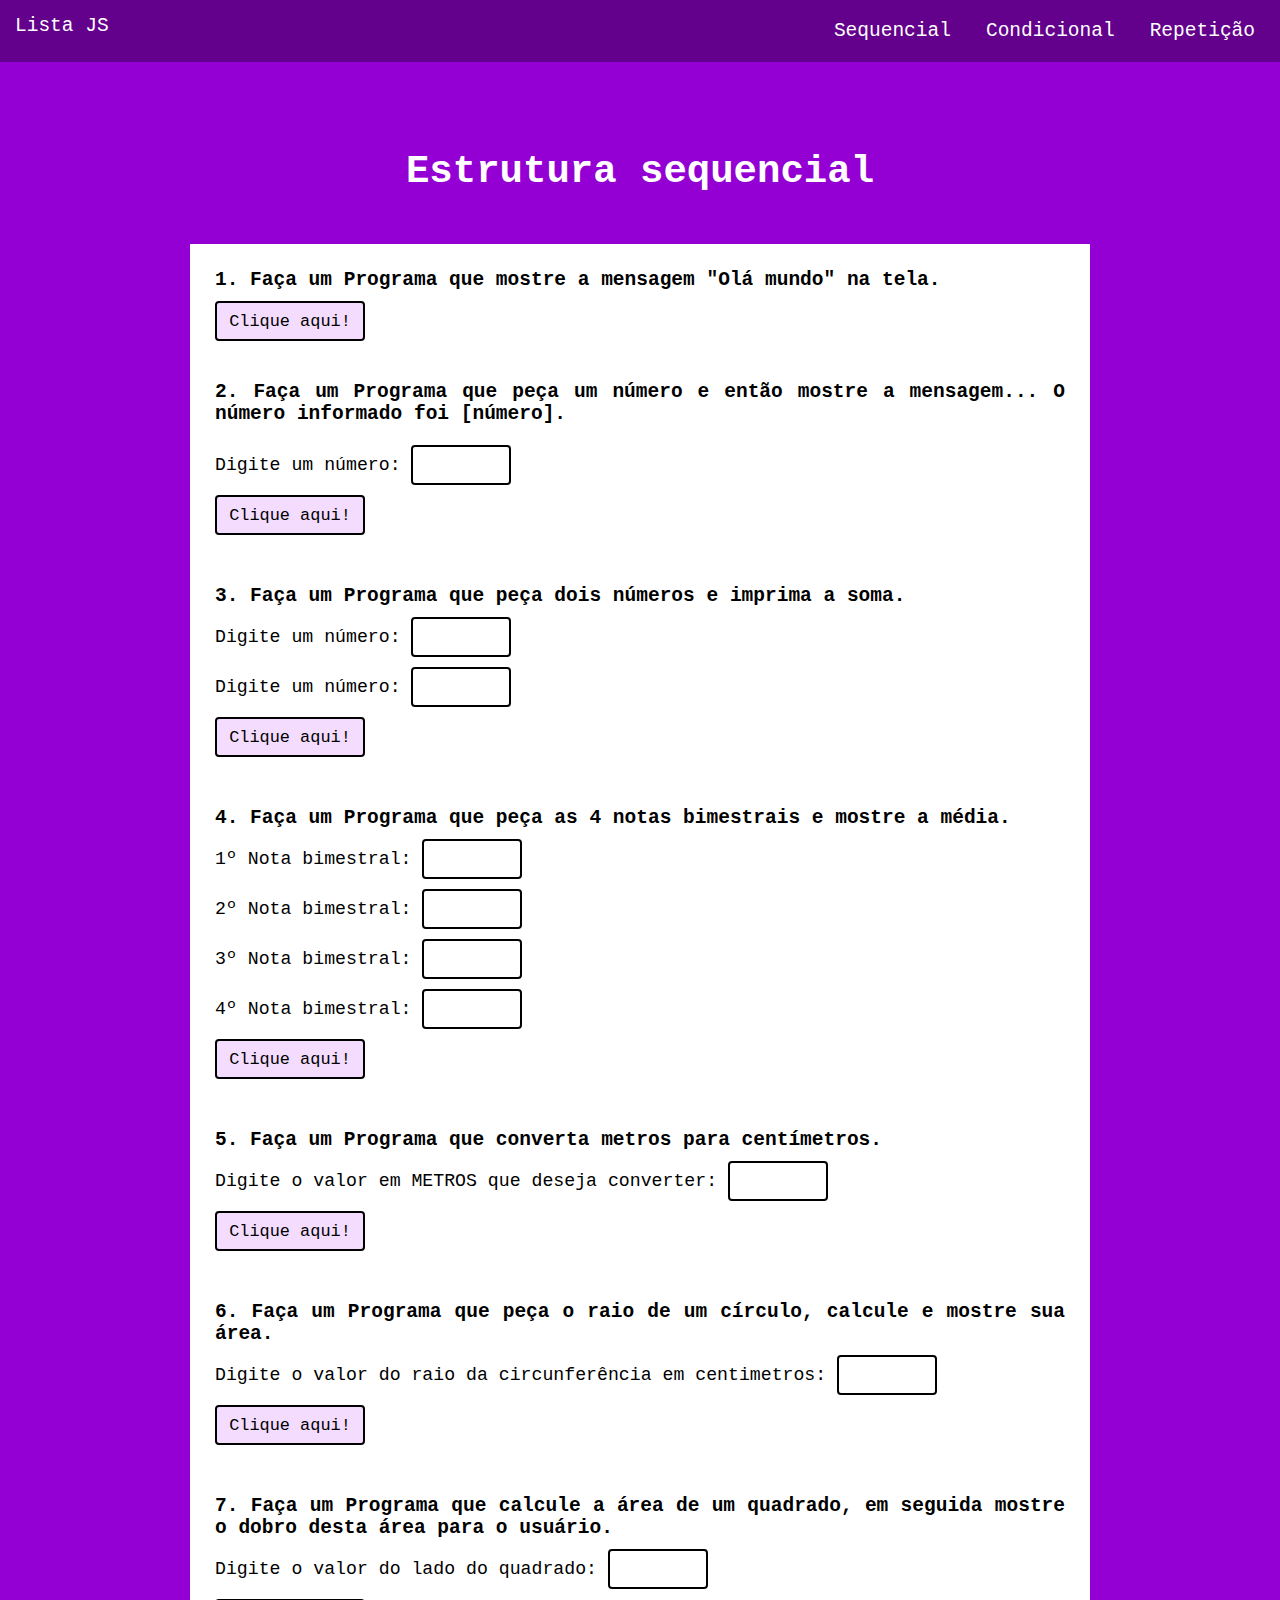
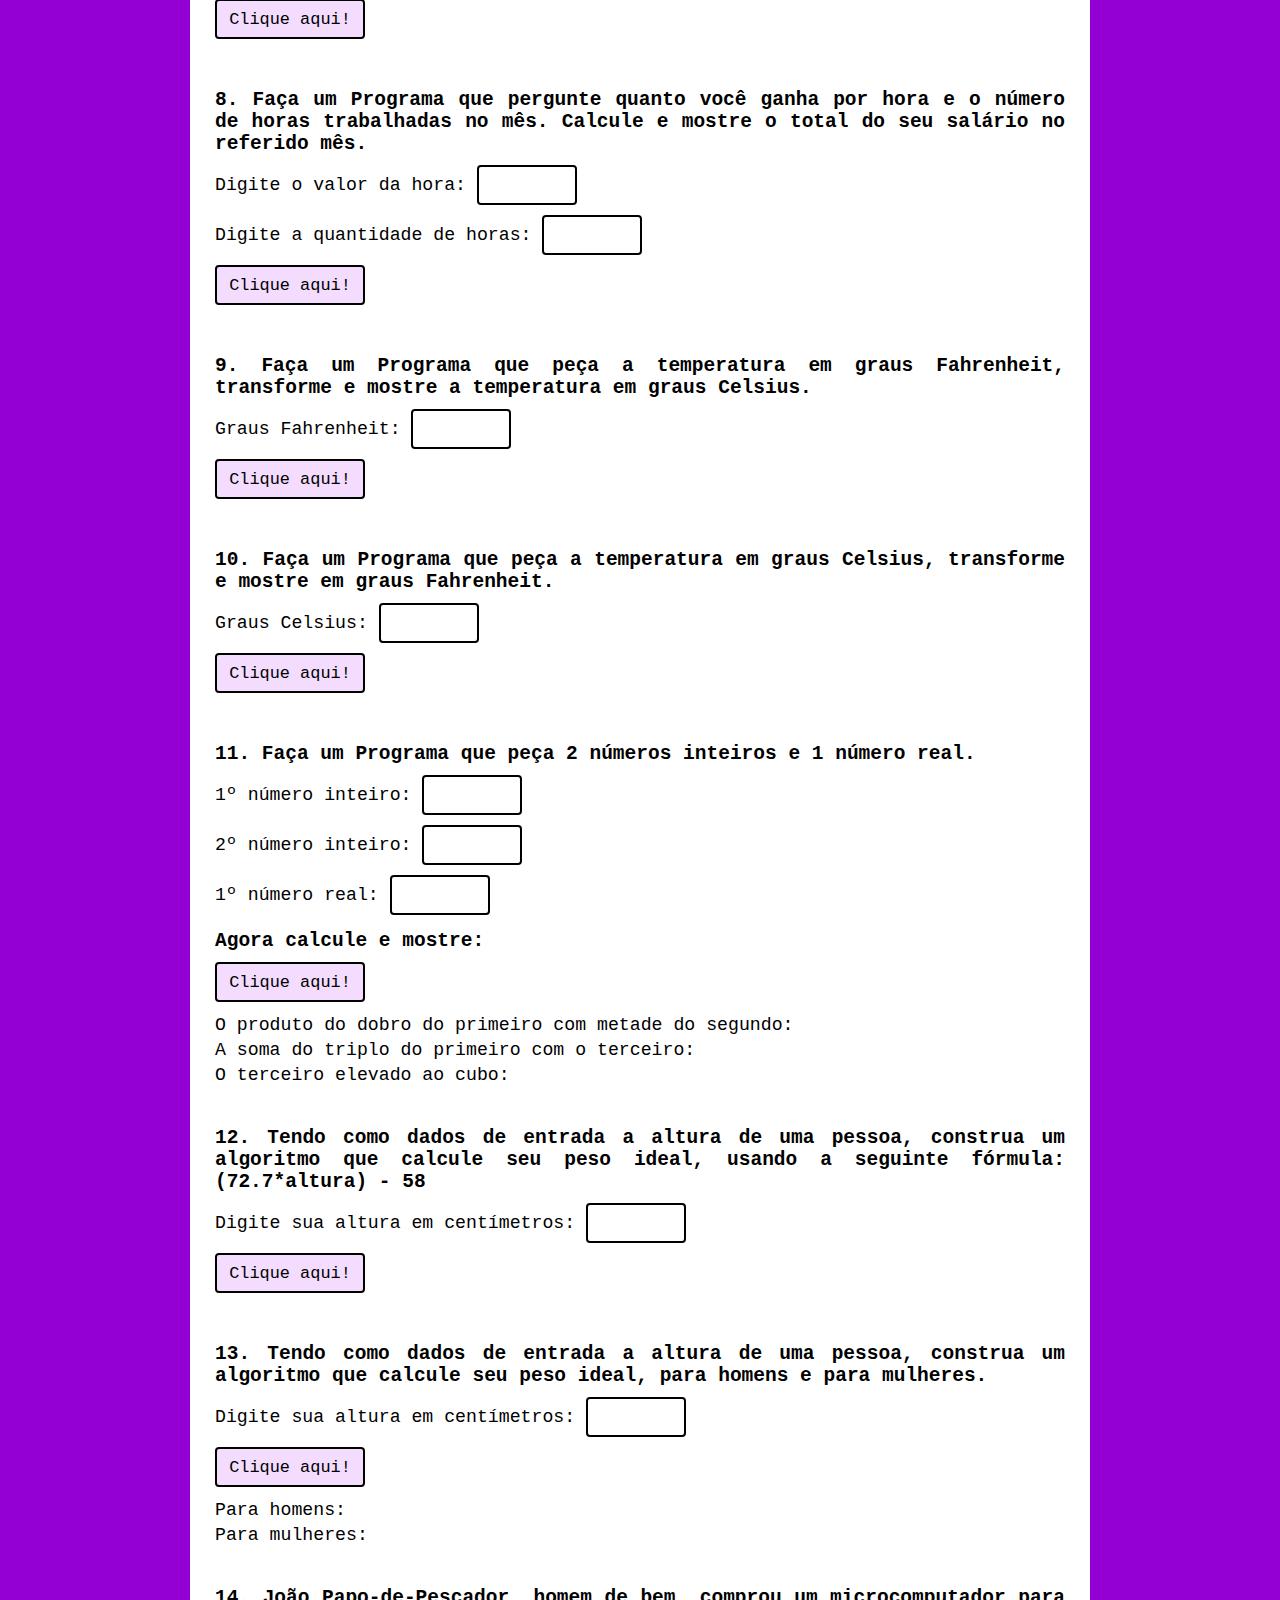
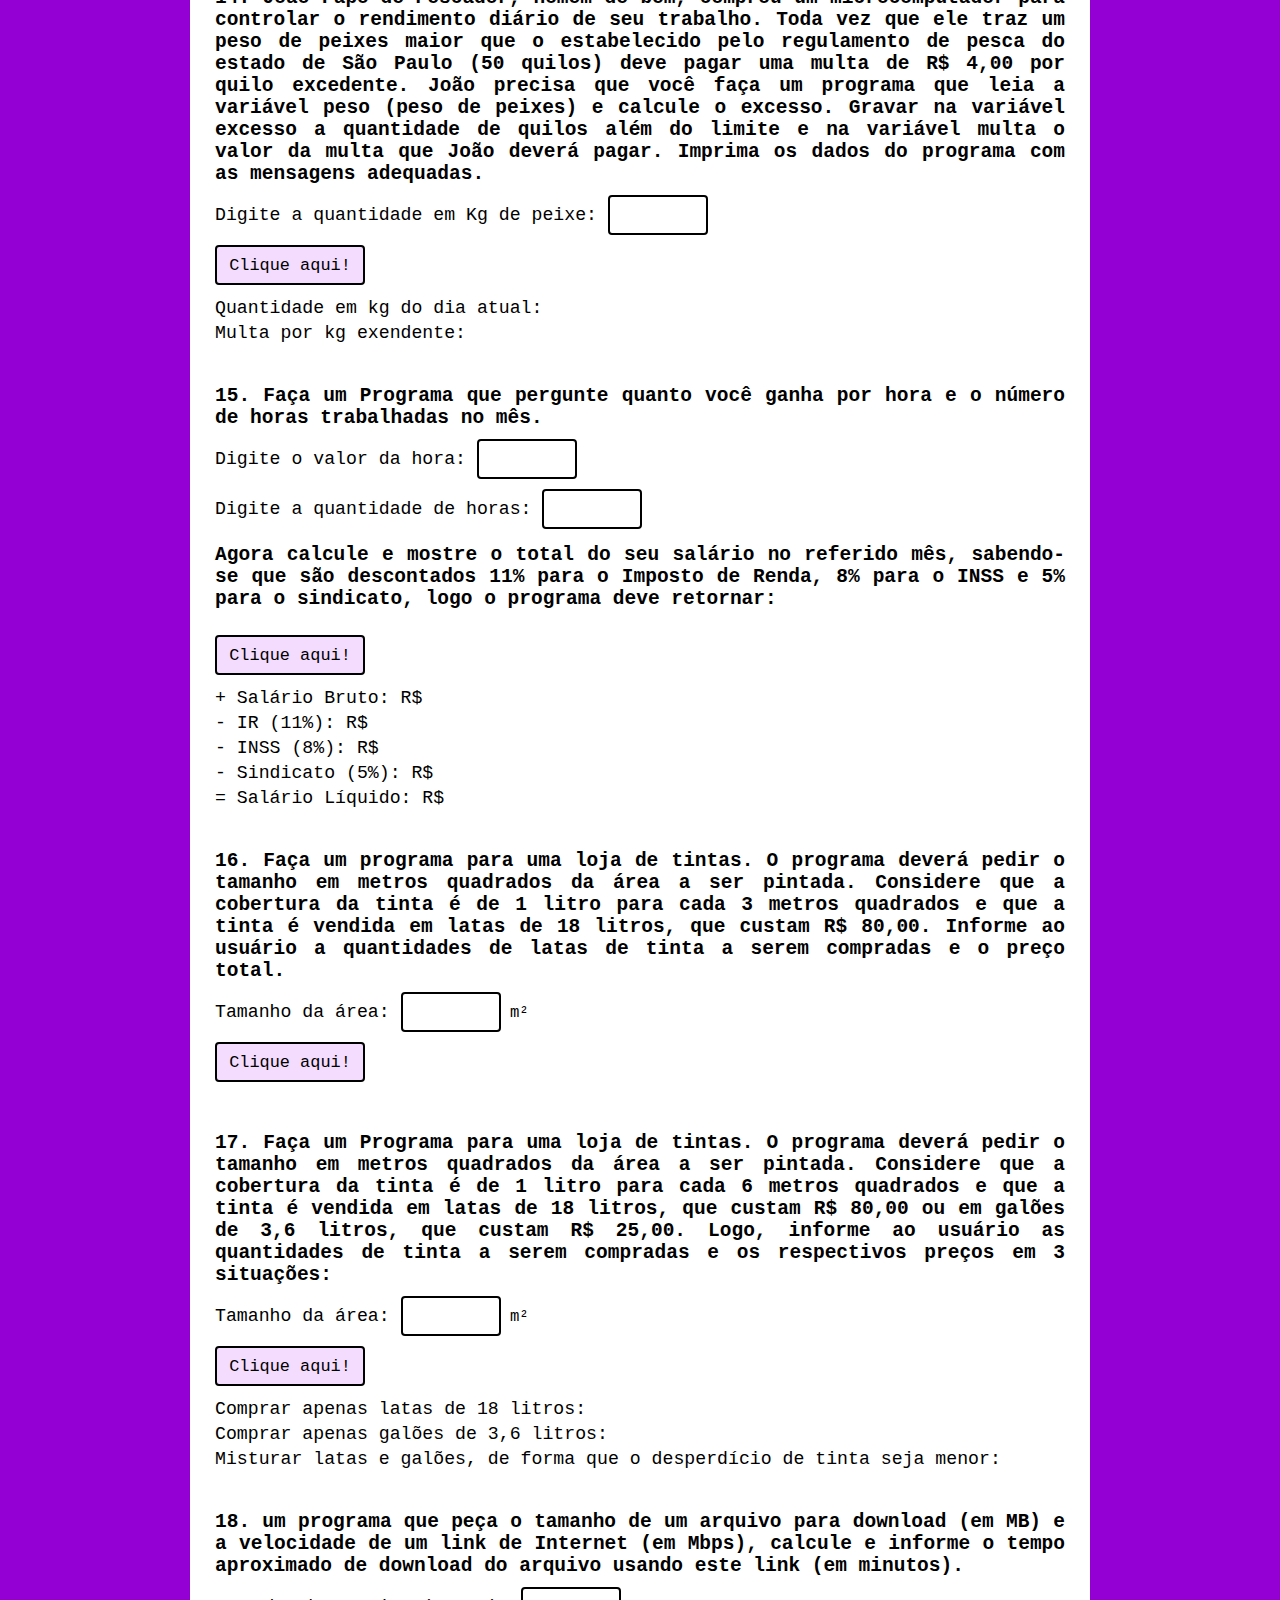
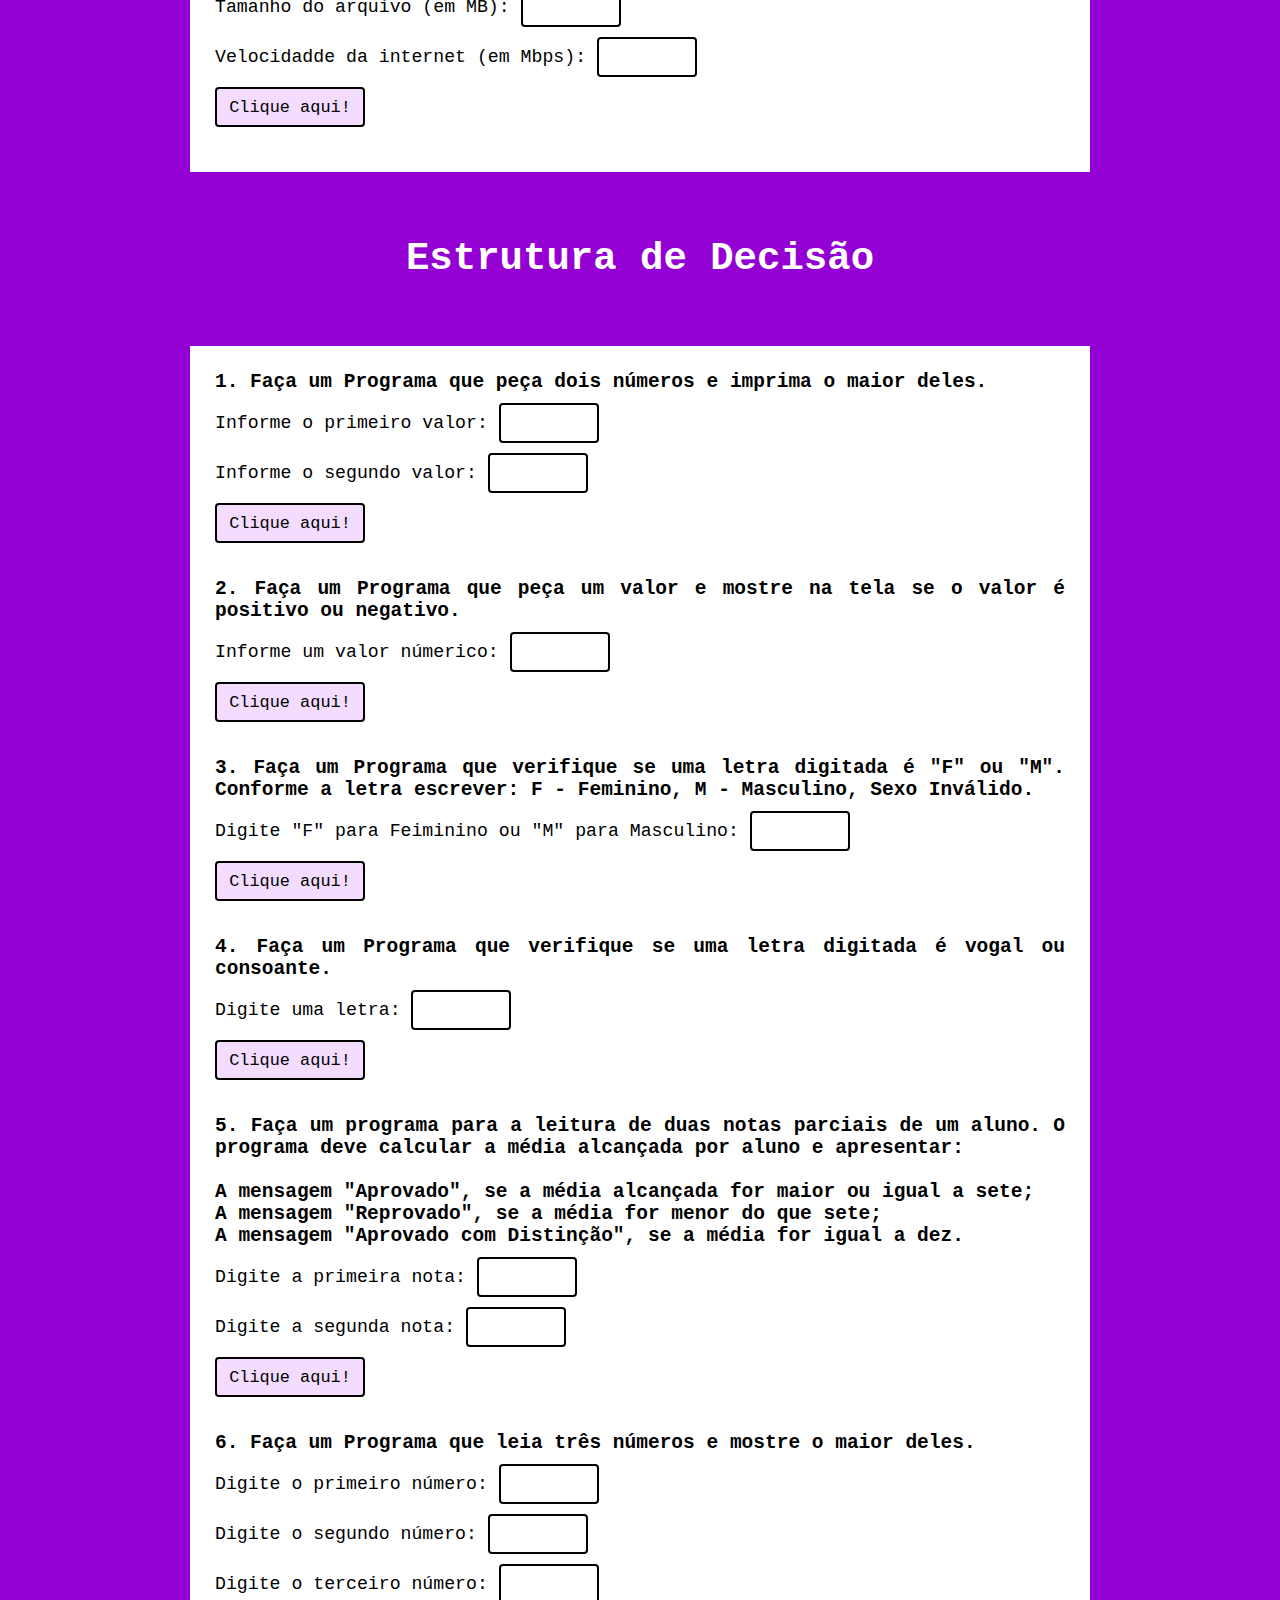
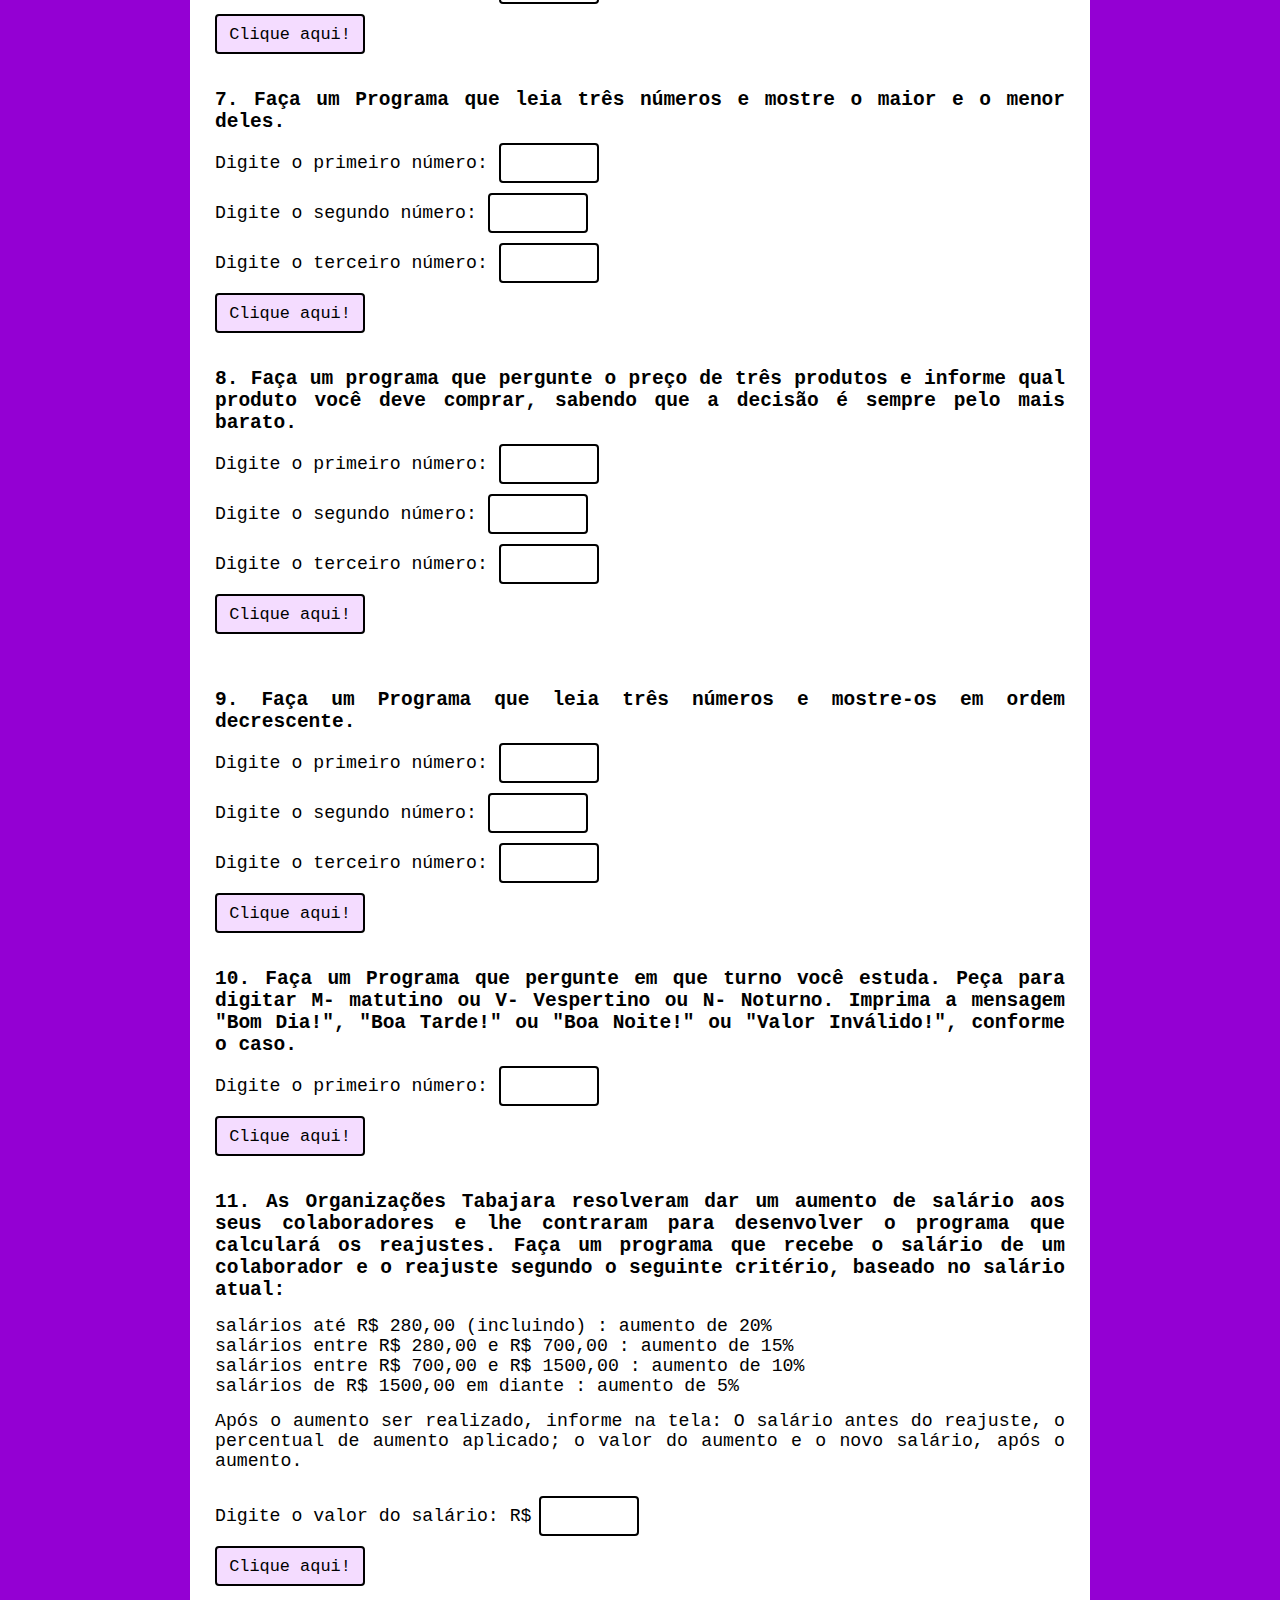
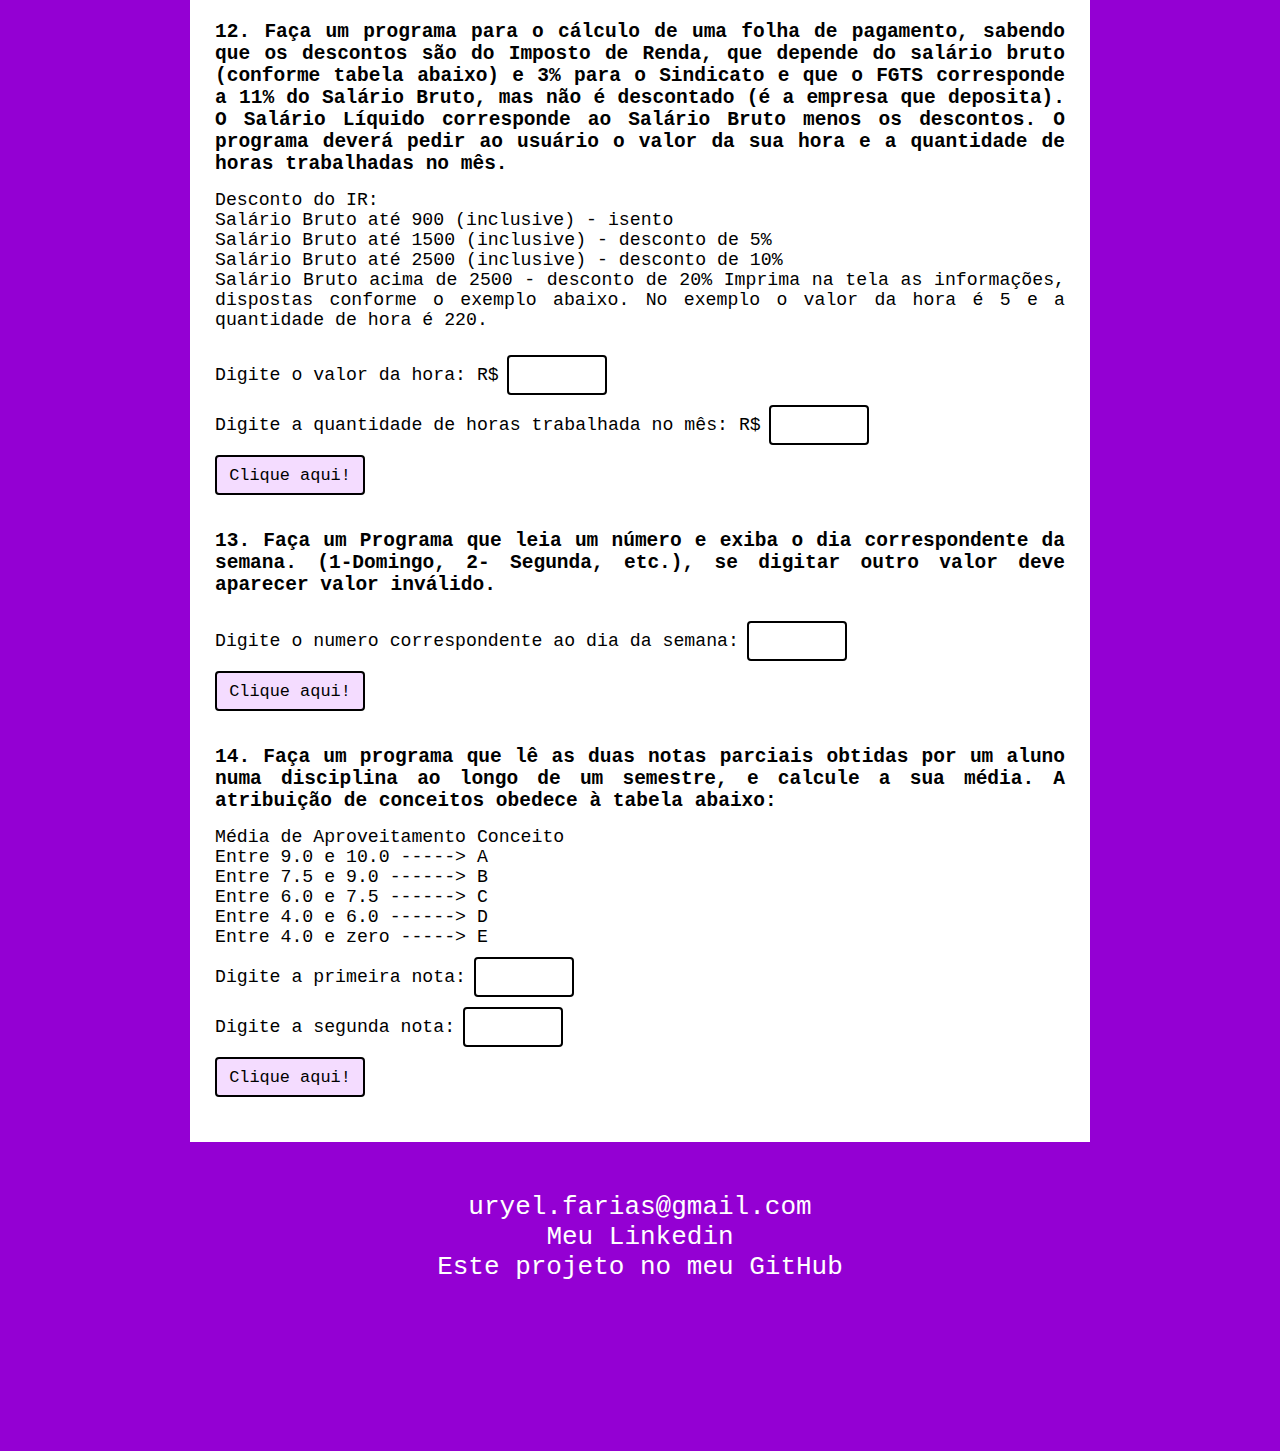
==== commit b9a81a80: "Exercício 14 da lista de decisão finalizado." ====
--- a/index.html
+++ b/index.html
@@ -1259,6 +1259,57 @@
 
 </div>
 <!-----------EXERCICIO 2.14------------>
+<div class="conteudo">
+
+    <h3>14. Faça um programa que lê as duas notas parciais obtidas por um aluno numa disciplina ao longo de um semestre, e calcule a sua média. A atribuição de conceitos obedece à tabela abaixo:
+    </h3>
+    <br>
+    <p>Média de Aproveitamento  Conceito</p>
+    <p>Entre 9.0 e 10.0 -----> A</p>
+    <p>Entre 7.5 e 9.0 ------> B</p>
+    <p>Entre 6.0 e 7.5 ------> C</p>
+    <p>Entre 4.0 e 6.0 ------> D</p>
+    <p>Entre 4.0 e zero -----> E</p>
+
+<section class="dadosDeEntrada_decisao_exercicio">
+    <div id="conteudo_2-14">
+
+        <label 
+        for="entrada-2-14a"
+        id="descricao-ex2-14a"
+        class="rotulos">Digite a primeira nota:</label>
+            
+        <input 
+        type="number"
+        id="entrada-2-14a"
+        class="entradas"
+        >
+        <br>
+
+        <label 
+        for="entrada-2-14b"
+        id="descricao-ex2-14b"
+        class="rotulos">Digite a segunda nota:</label>
+            
+        <input 
+        type="number"
+        id="entrada-2-14b"
+        class="entradas"
+        >
+        <br>
+
+
+        <button id="botao2_14">Clique aqui!</button>
+        
+    </div>
+
+    <div  id="resultado-2-14" class="resultadoFinalExercicios">
+
+    </div>
+
+</section>
+
+</div>
 <!-----------EXERCICIO 2.15------------>
 <!-----------EXERCICIO 2.16------------>
 <!-----------EXERCICIO 2.17------------>
